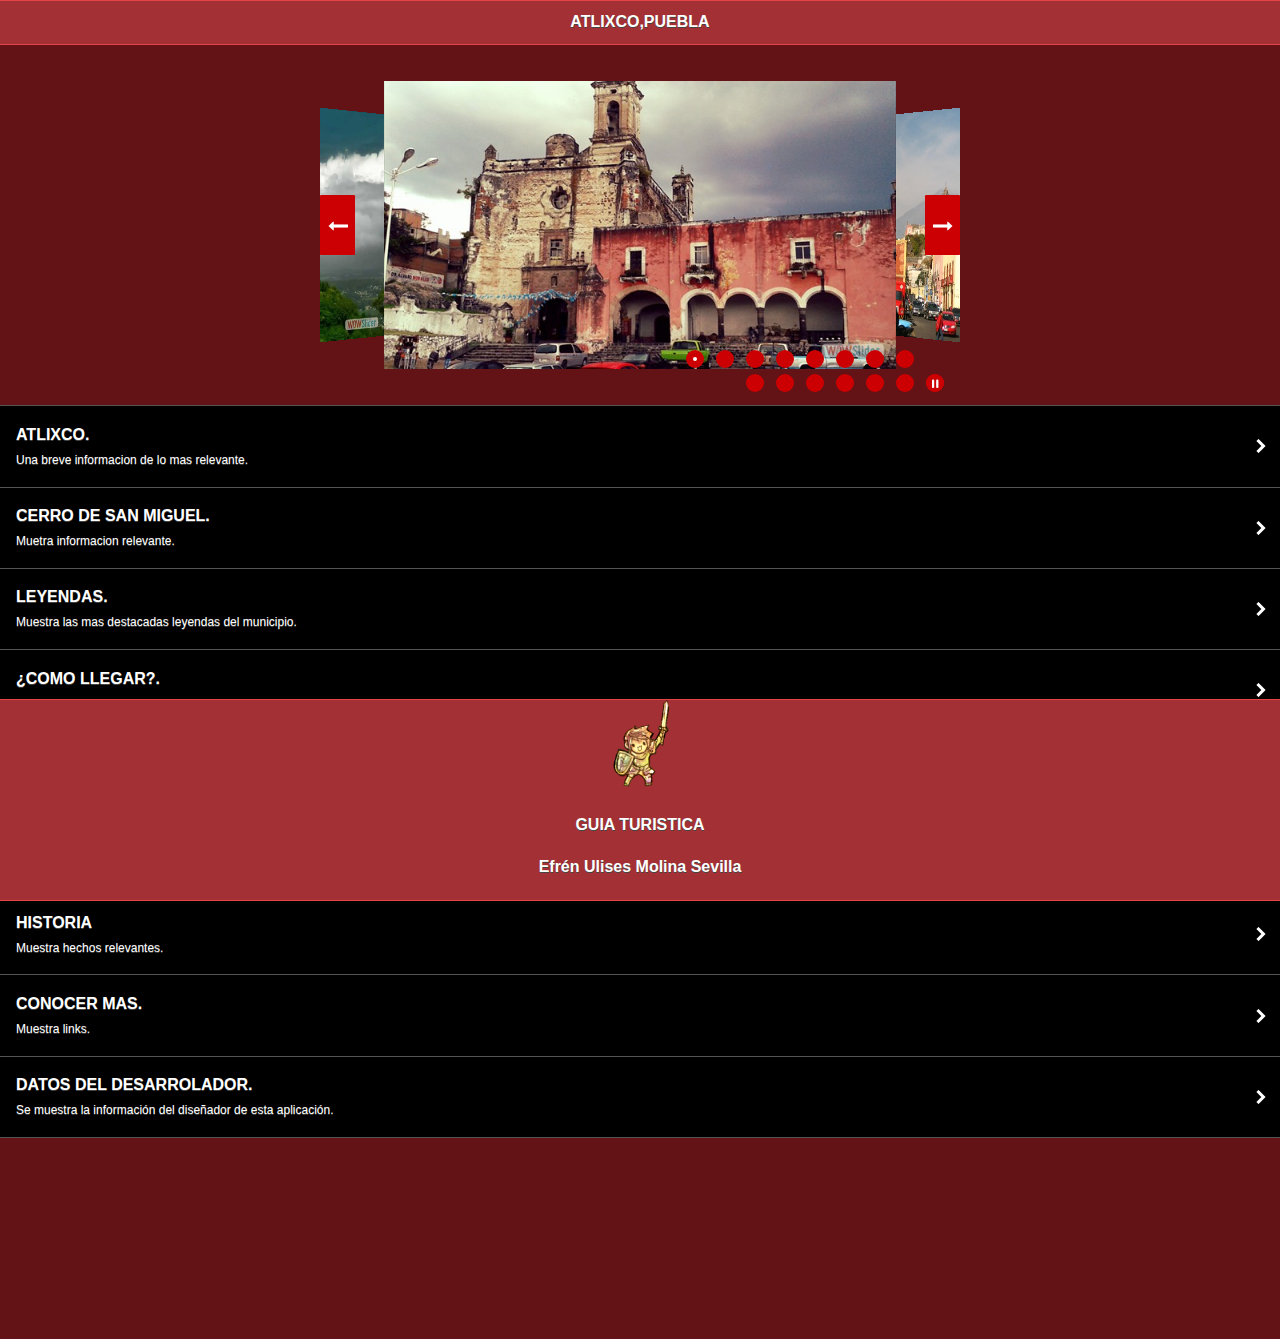
==== index.html @ a3cf20db "7" ====
<!doctype html>
<html>
<head>
<meta charset="utf-8">
<title>APLICACIÓN DIEZ</title>

<!--grupo CSS-->
<link rel="stylesheet" href="css/tema-app10.min.css"/>
<link rel="stylesheet" href="css/jquery.mobile.icons-1.4.5.min.css"/>
<link rel="stylesheet" href="css/jquery.mobile.structure-1.4.5.min.css"/>

<!--grupo JavaScript-->
<script src="js/jquery-1.11.2.min.js"></script>
<script src="js/jquery.mobile-1.4.5.min.js"></script>
<script src="js/acciones.js"></script>
<script src="phonegap.js"></script>

<!-- Start WOWSlider.com HEAD section -->
<link rel="stylesheet" type="text/css" href="engine1/style.css" />
<script type="text/javascript" src="engine1/jquery.js"></script>
<!-- End WOWSlider.com HEAD section -->

<!-- Start WOWSlider.com HEAD section -->
<link rel="stylesheet" type="text/css" href="engine1/style.css" />
<script type="text/javascript" src="engine1/jquery.js"></script>
<!-- End WOWSlider.com HEAD section -->

<script type="text/javascript">
function MM_swapImgRestore() { //v3.0
  var i,x,a=document.MM_sr; for(i=0;a&&i<a.length&&(x=a[i])&&x.oSrc;i++) x.src=x.oSrc;
}
function MM_preloadImages() { //v3.0
  var d=document; if(d.images){ if(!d.MM_p) d.MM_p=new Array();
    var i,j=d.MM_p.length,a=MM_preloadImages.arguments; for(i=0; i<a.length; i++)
    if (a[i].indexOf("#")!=0){ d.MM_p[j]=new Image; d.MM_p[j++].src=a[i];}}
}

function MM_findObj(n, d) { //v4.01
  var p,i,x;  if(!d) d=document; if((p=n.indexOf("?"))>0&&parent.frames.length) {
    d=parent.frames[n.substring(p+1)].document; n=n.substring(0,p);}
  if(!(x=d[n])&&d.all) x=d.all[n]; for (i=0;!x&&i<d.forms.length;i++) x=d.forms[i][n];
  for(i=0;!x&&d.layers&&i<d.layers.length;i++) x=MM_findObj(n,d.layers[i].document);
  if(!x && d.getElementById) x=d.getElementById(n); return x;
}

function MM_swapImage() { //v3.0
  var i,j=0,x,a=MM_swapImage.arguments; document.MM_sr=new Array; for(i=0;i<(a.length-2);i+=3)
   if ((x=MM_findObj(a[i]))!=null){document.MM_sr[j++]=x; if(!x.oSrc) x.oSrc=x.src; x.src=a[i+2];}
}
</script>
</head>

<body onLoad="MM_preloadImages('imagenes/descarga.jpg','imagenes/AP100505126621_0.jpg','imagenes/maxresdefault (1).jpg','imagenes/iglesia atlixco.jpg','imagenes/descarga (3).jpg','imagenes/descarga (5).jpg','imagenes/arton25142.jpg','imagenes/images.png')">

<div data-role="page" id="Principal" data-theme="a">
<div data-role="header" data-add-back-btn="true" data-back-btn-text="Regresar" data-back-btn-theme="a">
  <h1>ATLIXCO,PUEBLA</h1>
</div>
<!-- Start WOWSlider.com BODY section -->
<div id="wowslider-container1">
<div class="ws_images"><ul>
		<li><img src="data1/images/atlixco.jpg" alt="atlixco" title="atlixco" id="wows1_0"/></li>
		<li><img src="data1/images/atlixco_10.jpg" alt="atlixco_10" title="atlixco_10" id="wows1_1"/></li>
		<li><img src="data1/images/atlixco_portada3.jpg" alt="ATLIXCO_PORTADA3" title="ATLIXCO_PORTADA3" id="wows1_2"/></li>
		<li><img src="data1/images/descarga_1.jpg" alt="descarga (1)" title="descarga (1)" id="wows1_3"/></li>
		<li><img src="data1/images/descarga_2.jpg" alt="descarga (2)" title="descarga (2)" id="wows1_4"/></li>
		<li><img src="data1/images/descarga_3.jpg" alt="descarga (3)" title="descarga (3)" id="wows1_5"/></li>
		<li><img src="data1/images/descarga_4.jpg" alt="descarga (4)" title="descarga (4)" id="wows1_6"/></li>
		<li><img src="data1/images/descarga_5.jpg" alt="descarga (5)" title="descarga (5)" id="wows1_7"/></li>
		<li><img src="data1/images/descarga_6.jpg" alt="descarga (6)" title="descarga (6)" id="wows1_8"/></li>
		<li><img src="data1/images/descarga_7.jpg" alt="descarga (7)" title="descarga (7)" id="wows1_9"/></li>
		<li><img src="data1/images/descarga_8.jpg" alt="descarga (8)" title="descarga (8)" id="wows1_10"/></li>
		<li><img src="data1/images/descarga.jpg" alt="descarga" title="descarga" id="wows1_11"/></li>
		<li><a href="http://wowslider.com"><img src="data1/images/mapacentrodeatlixco.jpg" alt="wowslider" title="Mapa-Centro-de-Atlixco" id="wows1_12"/></a></li>
		<li><img src="data1/images/maxresdefault.jpg" alt="maxresdefault" title="maxresdefault" id="wows1_13"/></li>
	</ul></div>
	<div class="ws_bullets"><div>
		<a href="#" title="atlixco"><span><img src="data1/tooltips/atlixco.jpg" alt="atlixco"/>1</span></a>
		<a href="#" title="atlixco_10"><span><img src="data1/tooltips/atlixco_10.jpg" alt="atlixco_10"/>2</span></a>
		<a href="#" title="ATLIXCO_PORTADA3"><span><img src="data1/tooltips/atlixco_portada3.jpg" alt="ATLIXCO_PORTADA3"/>3</span></a>
		<a href="#" title="descarga (1)"><span><img src="data1/tooltips/descarga_1.jpg" alt="descarga (1)"/>4</span></a>
		<a href="#" title="descarga (2)"><span><img src="data1/tooltips/descarga_2.jpg" alt="descarga (2)"/>5</span></a>
		<a href="#" title="descarga (3)"><span><img src="data1/tooltips/descarga_3.jpg" alt="descarga (3)"/>6</span></a>
		<a href="#" title="descarga (4)"><span><img src="data1/tooltips/descarga_4.jpg" alt="descarga (4)"/>7</span></a>
		<a href="#" title="descarga (5)"><span><img src="data1/tooltips/descarga_5.jpg" alt="descarga (5)"/>8</span></a>
		<a href="#" title="descarga (6)"><span><img src="data1/tooltips/descarga_6.jpg" alt="descarga (6)"/>9</span></a>
		<a href="#" title="descarga (7)"><span><img src="data1/tooltips/descarga_7.jpg" alt="descarga (7)"/>10</span></a>
		<a href="#" title="descarga (8)"><span><img src="data1/tooltips/descarga_8.jpg" alt="descarga (8)"/>11</span></a>
		<a href="#" title="descarga"><span><img src="data1/tooltips/descarga.jpg" alt="descarga"/>12</span></a>
		<a href="#" title="Mapa-Centro-de-Atlixco"><span><img src="data1/tooltips/mapacentrodeatlixco.jpg" alt="Mapa-Centro-de-Atlixco"/>13</span></a>
		<a href="#" title="maxresdefault"><span><img src="data1/tooltips/maxresdefault.jpg" alt="maxresdefault"/>14</span></a>
	</div></div><div class="ws_script" style="position:absolute;left:-99%"><a href="http://wowslider.net">jquery carousel</a> by WOWSlider.com v8.7</div>
<div class="ws_shadow"></div>
</div>	
<script type="text/javascript" src="engine1/wowslider.js"></script>
<script type="text/javascript" src="engine1/script.js"></script>
<!-- End WOWSlider.com BODY section -->
<div>
     <ul data-role="listview" data-theme="a" class="ui-listview ui-group-theme-a">
     <li class="ui-first-child ui-last-child">
       <a href="#Pagina1" class="ui-btn ui-btn-icon-right ui-icon-carat-r">
         <h2>ATLIXCO.</h2>
           <p>Una breve informacion de lo mas relevante.</p>
       </a>
       </li>
       <li class="ui-first-child ui-last-child">
       <a href="#Pagina2" class="ui-btn ui-btn-icon-right ui-icon-carat-r">
        <h2>CERRO DE SAN MIGUEL.</h2>
        <p>Muetra informacion relevante.</p>
       </a>
       </li>
       <li class="ui-first-child ui-last-child">
       <a href="#Pagina3" class="ui-btn ui-btn-icon-right ui-icon-carat-r">
         <h2>LEYENDAS.</h2>
         <p>Muestra las mas destacadas leyendas del municipio.</p>
       </a>
       </li>
       <li class="ui-first-child ui-last-child">
       <a href="#Pagina4" class="ui-btn ui-btn-icon-right ui-icon-carat-r">
         <h2>¿COMO LLEGAR?.</h2>
           <p>Ubicaciones de zonas turisticas.</p>
       </a>
       </li>
        <li class="ui-first-child ui-last-child">
       <a href="#Pagina5" class="ui-btn ui-btn-icon-right ui-icon-carat-r">
         <h2>IGLESIAS.</h2>
           <p>Muestra las mas concurridas.</p>
       </a>
       </li>
       <li class="ui-first-child ui-last-child">
       <a href="#Pagina6" class="ui-btn ui-btn-icon-right ui-icon-carat-r">
         <h2>TRADICIONES.</h2>
           <p>Muestra fotos y informacion breve.</p>
       </a>
       </li>
       <li class="ui-first-child ui-last-child">
       <a href="#Pagina7" class="ui-btn ui-btn-icon-right ui-icon-carat-r">
         <h2>HISTORIA</h2>
           <p>Muestra hechos relevantes.</p>
       </a>
       </li>
       <li class="ui-first-child ui-last-child">
       <a href="#Pagina8" class="ui-btn ui-btn-icon-right ui-icon-carat-r">
         <h2>CONOCER MAS.</h2>
           <p>Muestra links.</p>
       </a>
       </li>
       <li class="ui-first-child ui-last-child">
       <a href="#Pagina9" class="ui-btn ui-btn-icon-right ui-icon-carat-r">
         <h2>DATOS DEL DESARROLADOR.</h2>
           <p>Se muestra la información del diseñador de esta aplicación.</p>
       </a>
       </li>
      </ul>
</div>
  <div data-role="footer" align="center" data-theme="a" data-position="fixed">
   <div>
    <img src="res/android/mdpi.png" width="89" height="88"/>
   </div>
   <div>
    <h4>GUIA TURISTICA</h4>
     <h4>Efrén Ulises Molina Sevilla</h4>
  </div>
</div>
</div>

<div data-role="page" id="Pagina1" data-add-back-btn="true" data-theme="a">
<div data-role="header" data-add-back-btn="true" data-back-btn-text="Regresar" data-back-btn-theme="a">
<h1>ATLIXCO</h1>
   </div>
   
    <div data-role="content" align="center">
    <div data-role="collapsible" data-content-theme="false">
   <h1>ESCUDO</h1>
     <div>
     </div>
      <div><a href="#" onMouseOut="MM_swapImgRestore()" onMouseOver="MM_swapImage('Image65','','imagenes/images.png',1)"><img src="imagenes/Escudo_atlixco.GIF" width="50%" id="Image65"></a></div>
    </div>
      <p><kbd>Heroica Atlixco(en nahuatl: atl, ixtlatl, co, ‘agua, valle, lugar’‘Lugar del valle de agua’) también conocido como «Atlixco de las flores», es un municipio que se localiza al suroeste de la Ciudad de Puebla. Recibió su título de «Heroica» debido a la Batalla del 4 de mayo de 1862 que precedería a la Batalla de Puebla del 5 de mayo de 1862.

Es conocido por su buen clima y la gran actividad florística, comercial y turística que le valieron haber sido llamada Atlixco de las Flores y Granero de la Nueva España, durante la época colonial.

El último domingo de septiembre, en la explanada del cerro de San Miguel, Atlixco se convierte en la sede de un festival en el que se reúnen los representantes de las once regiones culturales del estado de Puebla, festival que es llamado «Huey Atlixcáyotl» o Fiesta Grande de Atlixco y que es patrimonio cultural del estado de Puebla.

En 1884, el Congreso local decretó que la cabecera municipal de Atlixco se llamara «Atlixco de Múgica y Osorio»; en honor al Benemérito del Estado de Puebla, Juan Múgica y Osorio.</kbd> </p>
      <a href="#" onMouseOut="MM_swapImgRestore()" onMouseOver="MM_swapImage('Image64','','imagenes/arton25142.jpg',1)"><img src="imagenes/atlixco pueblo magico puebla2 kiosko.jpg" width="50%" id="Image64"></a>
<table width="200" border="1">
  <tr>
    <td>Coordenadas</td>
    <td>18°54′45″N 98°25′40″O</td>
  </tr>
  <tr>
    <td>Entidad</td>
    <td>Localidad</td>
  </tr>
  <tr>
    <td>País</td>
    <td>México</td>
  </tr>
  <tr>
    <td>Estado</td>
    <td>Puebla</td>
  </tr>
  <tr>
    <td>Municipio</td>
    <td>Atlixco</td>
  </tr>
  <tr>
    <td>Presidente municipal</td>
    <td>José Luis Galeazzi (2014-2018)</td>
  </tr>
  <tr>
    <td>Población (2010) Total;</td>
    <td>1035 msnm</td>
  </tr>
  <tr>
    <td>Gentilicio</td>
    <td>Atlixquense</td>
  </tr>
 
</table>

     

</div>
<div data-role="footer" data-theme="a" data-position="fixed">
 <h4>Apliacion DIEZ, EUMS</h4>
</div>
</div>

<div data-role="page" id="Pagina2" data-add-back-btn="true" data-theme="a">
 <div data-role="header" data-add-back-btn="true" data-back-btn-text="Regresar" data-back-btn-theme="a">
<h1>CERRO DE SAN MIGUEL</h1>
 </div>
 <div data-role="content" align="center">
 <div> 
  <p align="center"><kbd>
    
    <kbd>También conocido como Popocatica (cerro que humea) o Macuilxochitpec (cerro de las cinco flores), es el lugar en donde se realiza la fiesta máxima de Atlixco que se lleva a cabo el último domingo de septiembre y para la que se reúnen los representantes de las once regiones culturales de Puebla. Pero aunque tu visita no coincida con la fecha, el lugar te ofrece una maravillosa vista panorámica y siempre puedes visitar la Capilla de San Miguel. </kbd>
    <p>
      <center> 
        <kbd><a href="#" onMouseOut="MM_swapImgRestore()" onMouseOver="MM_swapImage('Image53','','imagenes/maxresdefault (1).jpg',1)"><img src="imagenes/DA1x4c7UAAAJOOj.jpg" width="50%" id="Image53"></a> </kbd>
      </center>      
  <p align="center">    <kbd>Es aquí entonces donde se desarrolló esta gran ciudad llamada Atlixco la cual es un ícono para cada uno de los habitantes de esta ciudad y un atractivo único para los visitantes que aprecian el mágico Cerro de San Miguel el cual está enclavado en pleno centro de la ciudad y en este un ex convento de con las características de un castillo medieval.
      
      Se dice que Desde antiguo las familias atlixquenses subían al cerro a divertirse, llevaban comida, volaban papalotes, sobre todo durante el mes de septiembre muchos jóvenes ascendían al cerro a partir de las cinco de la mañana para entrar a la ermita y escuchar misa, alumbrados de teas y cantar durante una semana las mañanitas tradicionales al ángel que además es el abogado del diablo en la Corte Celestial.
      
    El cerro ha sido testigo de toda la vida de Atlixco y sus habitantes. Es un cerro que encierra misterios, energías, guarda voces del tiempo, testigo de la transformación de la ciudad y su gente. Es un cerro que desde ahí cerca de 50 años se juntan las etnias de la región y del estado para bailarle a Quetzalcóatl y a Macuilxochitl en el Huey Atlixcáyotl, antiquísima fiesta de celebraciones mediante la música y el baile para dar de comer y agradar a los dioses antiguos y a los santos modernos que tienen como emblema de redención en Cristo. </kbd>  </div>
</div>
<div data-role="footer" data-theme="a" data-position="fixed">
  <h4>GUIA TURISTICA ,EUMS</h4>
</div>
</div>


<div data-role="page" id="Pagina3" data-add-back-btn="true" data-theme="a">
<div data-role="header" data-add-back-btn="true" data-back-btn-text="Regresar" data-back-btn-theme="a">
<h1>LEYENDAS</h1>
</div>

    <div data-role="content" align="center">
    <div data-role="collapsible" data-content-theme="false">
   <h1>CHARRO NEGRO</h1>
     <div>
     </div>
      <div><kbd>Cuenta la leyenda, un tal señor Demetrio, presidente de la Asociación de Charros de Metepec en la década de los cincuenta, manejaba fuertes cantidades de dinero y eso fue conocido hasta el día de su muerte, ocasionada por dos balazos en la frente. Días antes comentó con los familiares la intención de guardas las riquezas. Y nadie sabe en dónde quedó todo.

Sin embargo, desde aquellos años y hasta la fecha, muchos vecinos de Metepec aseguran haberlo visto vestido con un traje de charro negro, montando un caballo del mismo color y bajando a todo galope por las lomas del cerro de Axocopan. Incluso, aseguran observarlo por las noches en la clínica de Metepec en busca de almas moribundas y de dinero.</kbd></div>
   </div>
   <img src="imagenes/el_charro_negro_by_chemonox-d4z72tt.jpg" width="40%">
    
    
    <div data-role="content" align="center">
    <div data-role="collapsible" data-content-theme="false">
   <h1>¡Las brujas de Atlixco!</h1>
     <div>
     </div>
      <div> <kbd>Desde el barrio de San Juan de Dios, instalado en los pies del cerro de San Miguel y a cinco cuadras del zócalo de la ciudad, es posible observar a la bruja. “Ellas viven el cerro de San Miguel y varios ya fueron testigos por las noches de las bolas de fuego provenientes de ese lugar”.

La recomendación, sobre todo para no ser “chupados” los niños, es colocar debajo del colchón unas tijeras en forma de cruz, y junto a la cama un listón rojo y un vaso de agua. La bola de lumbre es visible y logra perderse en la noche y en complicidad con el cerro.</kbd></div></div>
      
      <img src="imagenes/brujas-atlixco-puebla-cerro-san-miguel.jpg" width="50%"> 
       <div data-role="content" align="center">
    <div data-role="collapsible" data-content-theme="false">
   <h1>EL DIABLO</h1>
     <div>
     </div>
      <div><kbd>Para nadie es un secreto. El diablo vive y está amarrado en el cerro de San Miguel donde el arcángel del mismo nombre permite dejarlo salir por algunos días y es cuando los accidentes y la muerte adquieren fuerza. Todos saben que en la cueva oculta en ese monte habita Lucifer y en cada Atlixcayotl está pendiente de los ritos y las burlas a su persona.

      </kbd></div></div>
    <img src="imagenes/6-mitos-superticiosos-sobre-el-diablo.jpg" width="50%">
     <div data-role="content" align="center">
    <div data-role="collapsible" data-content-theme="false">
   <h1>EL NAHUAL</h1>
     <div>
     </div>
      <div><kbd>En algunas colonias del nororiente de Atlixco, muy cerca del cerro de San Miguel, vive el nahual, un hombre con dos personalidades –hombre transformado en perro–, quien avanza suspendido en el aire y así conduce y arenga el ganado para matarlo por las noches.

La historia dice que son hombres procedentes de los pueblos cercanos a los cerros, y mediante un “pacto maligno” logran transformarse y robar el ganado. Cuentan que para acabar con dicho hechizo es necesario hacer una cruz con dos cuchillos, machetes o espadas de acero y colocarlas en dirección del nahual, quien termina revolcándose y dejando salir berridos horrendos.</kbd></div></div>
<img src="imagenes/el_nahual_by_necronocimon.jpg" width="50%">
    </div>
</div></div>
</div>
<div data-role="footer" data-theme="a" data-position="fixed">
<h4>GUIA TURISTICA, EUMS</h4>
</div>
</div>

<div data-role="page" id="Pagina4" data-add-back-btn="true" data-theme="a">
<div data-role="header" data-add-back-btn="true" data-back-btn-text="Regresar" data-back-btn-theme="a">
<h1>COMO LLEGAR</h1>
</div>
 <div data-role="content" align="center">

<img src="imagenes/Mapa-Centro-de-Atlixco.jpg" width="90%" align="middle">
<div data-role="controlgroup" data-type="horizontal">
    <a href="https://www.google.com.mx/maps/place/Atlixco,+Pue./@18.8845401,-98.3863562,19857m/data=!3m1!1e3!4m13!1m7!3m6!1s0x85cfb3eee015f935:0x5c4b12a3f9f700e7!2sAtlixco,+Pue.!3b1!8m2!3d18.9131227!4d-98.4293891!3m4!1s0x85cfb3eee015f935:0x5c4b12a3f9f700e7!8m2!3d18.9131227!4d-98.4293891?hl=es-419" class="ui-btn ui-corner-all ui-icon-delete ui-btn-icon-top">ATLIXCO</a>

    <a href="https://www.google.com.mx/maps/place/Viveros+De+Atlixco/@18.920757,-98.4227412,1766a,35y,260.86h,44.71t/data=!3m1!1e3!4m13!1m7!3m6!1s0x85cfb3eee015f935:0x5c4b12a3f9f700e7!2sAtlixco,+Pue.!3b1!8m2!3d18.9131227!4d-98.4293891!3m4!1s0x0:0xc8a195173e510d0b!8m2!3d18.9195926!4d-98.4412792?hl=es-419" class="ui-btn ui-corner-all ui-icon-delete ui-btn-icon-top">VIVERO DE ATLIXCO</a>
    

    <a href="https://www.google.com.mx/maps/place/Z%C3%B3calo+de+Atlixco/@18.9228691,-98.404352,3662a,35y,260.86h,44.45t/data=!3m1!1e3!4m13!1m7!3m6!1s0x85cfb3eee015f935:0x5c4b12a3f9f700e7!2sAtlixco,+Pue.!3b1!8m2!3d18.9131227!4d-98.4293891!3m4!1s0x0:0xd4f45502e83cf283!8m2!3d18.9096461!4d-98.434571?hl=es-419" class="ui-btn ui-corner-all ui-icon-delete ui-btn-icon-top">ZOCALO DE ATLIXCO</a>
    <a href="https://www.google.com.mx/maps/place/Atlixco,+Pue./@18.90669,-98.4352319,490m/data=!3m1!1e3!4m5!3m4!1s0x85cfb3eee015f935:0x5c4b12a3f9f700e7!8m2!3d18.9131227!4d-98.4293891?hl=es-419" class="ui-btn ui-corner-all ui-icon-delete ui-btn-icon-top">MERCADO BENITO JUAREZ</a>
</center></div>
</div>
<div data-role="footer" data-theme="a" data-position="fixed">
  <h4>GUIA TURISTICA,EUMS</h4>
</div>
</div>

<div data-role="page" id="Pagina5" data-add-back-btn="true" data-theme="a">
<div data-role="header" data-add-back-btn="true" data-back-btn-text="Regresar" data-back-btn-theme="a">
<h1>IGLESIAS</h1>
</div>
<!-- Start WOWSlider.com BODY section -->
<div id="wowslider-container1">
<div class="ws_images"><ul>
		<li><img src="data1/images/atlixco.jpg" alt="atlixco" title="atlixco" id="wows1_0"/></li>
		<li><img src="data1/images/da1x4c7uaaajooj.jpg" alt="DA1x4c7UAAAJOOj" title="DA1x4c7UAAAJOOj" id="wows1_1"/></li>
		<li><img src="data1/images/descarga_5.jpg" alt="descarga (5)" title="descarga (5)" id="wows1_2"/></li>
		<li><img src="data1/images/descarga_7.jpg" alt="descarga (7)" title="descarga (7)" id="wows1_3"/></li>
		<li><img src="data1/images/igle1.jpg" alt="igle1" title="igle1" id="wows1_4"/></li>
		<li><img src="data1/images/igle2.jpg" alt="igle2" title="igle2" id="wows1_5"/></li>
		<li><img src="data1/images/igle3.jpg" alt="igle3" title="igle3" id="wows1_6"/></li>
		<li><img src="data1/images/iglesia_atlixco.jpg" alt="iglesia atlixco" title="iglesia atlixco" id="wows1_7"/></li>
		<li><a href="http://wowslider.net"><img src="data1/images/images_1.jpg" alt="wowslider.net" title="images (1)" id="wows1_8"/></a></li>
		<li><img src="data1/images/maxresdefault.jpg" alt="maxresdefault" title="maxresdefault" id="wows1_9"/></li>
	</ul></div>
	<div class="ws_bullets"><div>
		<a href="#" title="atlixco"><span><img src="data1/tooltips/atlixco.jpg" alt="atlixco"/>1</span></a>
		<a href="#" title="DA1x4c7UAAAJOOj"><span><img src="data1/tooltips/da1x4c7uaaajooj.jpg" alt="DA1x4c7UAAAJOOj"/>2</span></a>
		<a href="#" title="descarga (5)"><span><img src="data1/tooltips/descarga_5.jpg" alt="descarga (5)"/>3</span></a>
		<a href="#" title="descarga (7)"><span><img src="data1/tooltips/descarga_7.jpg" alt="descarga (7)"/>4</span></a>
		<a href="#" title="igle1"><span><img src="data1/tooltips/igle1.jpg" alt="igle1"/>5</span></a>
		<a href="#" title="igle2"><span><img src="data1/tooltips/igle2.jpg" alt="igle2"/>6</span></a>
		<a href="#" title="igle3"><span><img src="data1/tooltips/igle3.jpg" alt="igle3"/>7</span></a>
		<a href="#" title="iglesia atlixco"><span><img src="data1/tooltips/iglesia_atlixco.jpg" alt="iglesia atlixco"/>8</span></a>
		<a href="#" title="images (1)"><span><img src="data1/tooltips/images_1.jpg" alt="images (1)"/>9</span></a>
		<a href="#" title="maxresdefault"><span><img src="data1/tooltips/maxresdefault.jpg" alt="maxresdefault"/>10</span></a>
	</div></div><div class="ws_script" style="position:absolute;left:-99%"><a href="http://wowslider.com">wowslider.com</a> by WOWSlider.com v8.7</div>
<div class="ws_shadow"></div>
</div>	
<div align="center">
  <script type="text/javascript" src="engine1/wowslider.js"></script>
  <script type="text/javascript" src="engine1/script.js"></script>
  
  <!-- End WOWSlider.com BODY section -->
  <kbd>El ex-convento franciscano de Santa María de Jesús se ubica en el cerro de San Miguel, lugar ceremonial donde se celebra el Huey Atlixcayotl. Data del siglo XVI. Construido en dos periodos, el primero abarca de 1538 a 1550, el segundo de 1560 a 1620. Perteneció a los franciscanos, dedicado a evangelizar a los indígenas de la región. El conjunto arquitectónico lo forman un gran atrio, el templo y el convento. Tiene una puerta atrial con dos arcos y en la fachada los nichos del vía crucis. A mediados del siglo XIX fueron colocados en el templo parte de los bienes muebles de la iglesia del Carmen destacando entre ellos el retablo mayor que es considerado como uno de los más bellos que se ejecutaron en la Nueva España durante el siglo XVII.
    Es la primera fundación franciscana en el lugar que en el momento de la conquista española se llamó Acapetlahucán, que quiere decir; “lugar donde se hacían esteras de caña seca”, ubicada en las faldas del ahora cerro de San Miguel.
    Es durante el gobierno de la primera audiencia que fray Toribio de Benavente, “Motolinia”, funda entre los años de 1551 y 1562 el templo en una congregación de indios que había ayuntado fray Alonso de Buendía y lo dedica a la Visitación de Nuestra Señora.</kbd>
</div>
<div data-role="footer" data-theme="a" data-position="fixed">
  <h4>GUIA TURISTICA,EUMS</h4>
</div>
</div>

<div data-role="page" id="Pagina6" data-add-back-btn="true" data-theme="a">
<div data-role="header" data-add-back-btn="true" data-back-btn-text="Regresar" data-back-btn-theme="a">
<h1>TRADICIONES</h1>
</div>
<div data-role="content" align="center">
    <div data-role="collapsible" data-content-theme="false">
   <h1>FIESTA DE REYES</h1>
     <div>
     <img src="imagenes/TRADICIONES-5-300x203 (1).jpg" width="50%">
     </div>
 </div>
 <kbd>Es un majestuoso desfile de 5 km de largo en el que más de 15 carros alegóricos, comparsas y bandas locales recorren las calles principales de la Ciudad. Los reyes magos visitan Atlixco el 5 de Enero gracias a que los niños hacen un Festival de la Ilusión en el que les piden que no se olviden de los más necesitados. Con asistencia de más de 60 mil espectadores la Fiesta de Reyes es desde hace mas de 18 años, un evento que involucra a gran parte de la comunidad del Municipio. ¡¡¡Cada año nuevos carros alegóricos!!! VEN Y DISFRÚTALO.</kbd> 
  <div data-role="collapsible" data-content-theme="false">
   <h1>SEMANA SANTA</h1>
     <div>
     <img src="imagenes/fiesta-de-reyes-203x300.jpg" width="50%">
     </div>
     </div>
     <kbd>En esta temporada en la comunidad de Nexatengo desde hace más de 17 años se adornan las calles con flores, hojas de pino y alfombras de aserrín, por donde pasa la imagen del Sr. Jesús de Nazareth en donde más de 8 mil personas provenientes de varias comunidades caminan 8 km en silencio, derivado de ello el Nombre de la Procesión del Silencio.

<div data-role="collapsible" data-content-theme="false">
   <h1>ATLIXCAYOTONTLI</h1>
     <div>
     <img src="imagenes/TRADICIONES-4-300x203.jpg" width="50%">
     </div>
     </div>
     “La Gran Fiesta de Atlixco”. Con una tradición de más de 48 años de música, danza y artesanías de las 11 regiones etnográficas del Estado de Puebla. Fue declarado Patrimonio Cultural del estado de Puebla el 29 de Julio de 1996. Hoy es la gran fiesta de los poblanos. Se celebra el último domingo de Septiembre en el Cerro de San Miguel.
       <div data-role="collapsible" data-content-theme="false">
   <h1>VILLA ILUMINADA</h1>
     <div>
     <img src="imagenes/villa-iluminada-300x203.jpg" width="50%">
     </div>
     </div>
     Más de 45 días Atlixco se ilumina con espectaculares figuras que adornarán calles y avenidas en un recorrido que te dejara maravillado, además podrás disfrutar de eventos culturales y artísticos que harán de tu estancia algo mágico, ¡¡¡VEN y SÉ TESTIGO!!!
     
De igual forma en las principales calles de la ciudad de Atlixco se realiza una de las procesiones de Viernes Santo más impactantes de la región, donde varios hombres conocidos como los Engrillados, recorren las calles encadenados con más de 50 kilos a cuestas, portando coronas de espinas, así como púas o puntas que se colocan en distintas partes del cuerpo, principalmente en hombros y pies, en cumplimiento de alguna promesa o agradecimiento a Dios por un favor recibido. En ambas procesiones se puede apreciar majestuosos tapetes de aserrín, elaborados por los propios lugareños. </kbd></div>
<div data-role="footer" data-theme="a" data-position="fixed">
  <h4>GUIA TURISTICA ,EUMS</h4>
</div>
</div>

<div data-role="page" id="Pagina7" data-add-back-btn="true" data-theme="a">
<div data-role="header" data-add-back-btn="true" data-back-btn-text="Regresar" data-back-btn-theme="a">
<h1>HISTORIA</h1>
</div>

<div align="center">
  <p><kbd>Hacia el año 1100 A.C. el valle de Atlixco se hallaba ocupado por pobladores de origen Teochichimeca, Chichimeca y Xicalancas que bajo el dominio de la gran Tenochtitlan, se asentaron primeramente al poniente del cerro de San Miguel, hoy Solares Grandes.
    
    Estos primeros pueblos fundaron así Quaquechollan (Águila que huye) y que tiempo después llamaron Acapetlahuacan, “Lugar de división del señorío”. Su posición geográfica hizo que fuera escenario de luchas entre los diversos grupos indígenas que estaban asentados en los alrededores.
    
    La nueva población que fundaron fue también llamada Quauhquechollan, pero para confundirla con su antiguo asentamiento la denominaron Huehue Quauhquechollan, es decir la “antigua” o la “vieja” Quauhquechollan A la llegada de los españoles, el poblado indígena que existía era Acapetlahuacan.
    
    Al crecer la comunidad española, se realizaron las gestiones necesarias ante la Corona para que se les autorizara la fundación de la Villa de Carrión. Don Pedro del Castillo Maldonado y Cristóbal Ruiz Cabrera fundaron la Villa de Carrión, hoy Atlixco, pasando a ser los primeros Alcaldes Ordinarios.
    
    La fertilidad del Valle hizo que la Villa de Carrión pronto fuera una importante zona agrícola, convirtiéndose ya para principios de siglo XVII en el primer granero de la Nueva España lo que llamó la atención de órdenes religiosas como la de los franciscanos, agustinos, carmelitas, mercedarios, juaninos y la de las monjas clarisas, que llegaron hasta el valle para edificar sus conventos.</kbd></p>
  <p>
    <a href="#" onMouseOut="MM_swapImgRestore()" onMouseOver="MM_swapImage('Image61','','imagenes/iglesia atlixco.jpg',1)"><img src="imagenes/descarga.jpg" width="50%" id="Image61"></a></p>
</div>
<center>
<div data-role="controlgroup" data-type="horizontal">
    <a href="https://www.youtube.com/watch?v=so12dMShcpA" class="ui-btn ui-corner-all ui-icon-delete ui-btn-icon-top">VIDEO</a></div>
<div data-role="controlgroup" data-type="horizontal">
    <a href="http://atlixco.gob.mx/historia-de-atlixco" class="ui-btn ui-corner-all ui-icon-delete ui-btn-icon-top">CONOCER MAS</a></div>
</center>
<div data-role="footer" data-theme="a" data-position="fixed">
  <h4>GUIA TURISTICA, EUMS</h4>
</div>
</div>

<div data-role="page" id="Pagina8" data-add-back-btn="true" data-theme="a">
<div data-role="header" data-add-back-btn="true" data-back-btn-text="Regresar" data-back-btn-theme="a">
<h1>CONOCER MAS</h1>
</div>
<div data-role="content" align="center">
<center>
<a href="#" onMouseOut="MM_swapImgRestore()" onMouseOver="MM_swapImage('Image62','','imagenes/descarga (3).jpg',1)"><img src="imagenes/maxresdefault (1).jpg" width="50%" id="Image62"></a>
<div data-role="controlgroup" data-type="horizontal">
  <a href="http://puebla.travel/es/atlixco" class="ui-btn ui-corner-all ui-icon-delete ui-btn-icon-top">ATLIXCO</a></div>

<div data-role="controlgroup" data-type="horizontal">
    <a href="http://www.unotv.com/noticias/portal/turismo/detalle/checa-el-tapete-monumental-en-atlixco-por-semana-santa-207096/" class="ui-btn ui-corner-all ui-icon-delete ui-btn-icon-top">TAPETES MONUMENTALES</a></div>

<a href="#" onMouseOut="MM_swapImgRestore()" onMouseOver="MM_swapImage('Image63','','imagenes/descarga (5).jpg',1)"><img src="imagenes/ATLIXCO_PORTADA3.jpg" width="50%" id="Image63"></a></center>
</div>
<div data-role="footer" data-theme="a" data-position="fixed">
  <h4>GUIA TURISTICA, EUMS</h4>
</div>
</div>


<div data-role="page" id="Pagina9" data-add-back-btn="true" data-theme="a">
<div data-role="header" data-add-back-btn="true" data-back-btn-text="Regresar" data-back-btn-theme="a">
<h1>DATOS DEL DISEÑADOR</h1>
</div>
<div align="center">
  <h2><kbd>NOMBRE: Efrén Ulises Molina Sevilla    </kbd></h2>
  <h2><kbd>GRUPO: "H"
    SEMESTRE: 4    </kbd></h2>
  <h2><kbd>PROFESOR: JOSÉ ANTONIO GOMEZ HERNANDEZ</kbd></h2>
  <h2><kbd> SUBMODULO: DESARROLO DE APLICACIONES MOVILES </kbd><img src="imagenes/luli.jpg" width="80%"></h2>
</div>
<div data-role="footer" data-theme="a" data-position="fixed">
  <h4>GUIA TURISTICA, EUMS</h4>
</div>
</div>

</body>
</html>
---- css/tema-app10.min.css ----
/*!
* jQuery Mobile 1.4.5
* Git HEAD hash: 68e55e78b292634d3991c795f06f5e37a512decc <> Date: Fri Oct 31 2014 17:33:30 UTC
* http://jquerymobile.com
*
* Copyright 2010, 2014 jQuery Foundation, Inc. and othercontributors
* Released under the MIT license.
* http://jquery.org/license
*
*/


/* Globals */
/* Font
-----------------------------------------------------------------------------------------------------------*/
html {
	font-size: 100%;
}
body,
input,
select,
textarea,
button,
.ui-btn {
	font-size: 1em;
	line-height: 1.3;
	 font-family: sans-serif /*{global-font-family}*/;
}
legend,
.ui-input-text input,
.ui-input-search input {
	color: inherit;
	text-shadow: inherit;
}
/* Form labels (overrides font-weight bold in bars, and mini font-size) */
.ui-mobile label,
div.ui-controlgroup-label {
	font-weight: normal;
	font-size: 16px;
}
/* Separators
-----------------------------------------------------------------------------------------------------------*/
/* Field contain separator (< 28em) */
.ui-field-contain {
	border-bottom-color: #828282;
	border-bottom-color: rgba(0,0,0,.15);
	border-bottom-width: 1px;
	border-bottom-style: solid;
}
/* Table opt-in classes: strokes between each row, and alternating row stripes */
/* Classes table-stroke and table-stripe are deprecated in 1.4. */
.table-stroke thead th,
.table-stripe thead th,
.table-stripe tbody tr:last-child {
	border-bottom: 1px solid #d6d6d6; /* non-RGBA fallback */
	border-bottom: 1px solid rgba(0,0,0,.1);
}
.table-stroke tbody th,
.table-stroke tbody td {
	border-bottom: 1px solid #e6e6e6; /* non-RGBA fallback  */
	border-bottom: 1px solid rgba(0,0,0,.05);
}
.table-stripe.table-stroke tbody tr:last-child th,
.table-stripe.table-stroke tbody tr:last-child td {
	border-bottom: 0;
}
.table-stripe tbody tr:nth-child(odd) td,
.table-stripe tbody tr:nth-child(odd) th {
	background-color: #eeeeee; /* non-RGBA fallback  */
	background-color: rgba(0,0,0,.04);
}
/* Buttons
-----------------------------------------------------------------------------------------------------------*/
.ui-btn,
label.ui-btn {
	font-weight: bold;
	border-width: 1px;
	border-style: solid;
}
.ui-btn {
	text-decoration: none !important;
}
.ui-btn-active {
	cursor: pointer;
}
/* Corner rounding
-----------------------------------------------------------------------------------------------------------*/
/* Class ui-btn-corner-all deprecated in 1.4 */
.ui-corner-all {
	-webkit-border-radius: .6em /*{global-radii-blocks}*/;
	border-radius: .6em /*{global-radii-blocks}*/;
}
/* Buttons */
.ui-btn-corner-all,
.ui-btn.ui-corner-all,
/* Slider track */
.ui-slider-track.ui-corner-all,
/* Flipswitch */
.ui-flipswitch.ui-corner-all,
/* Count bubble */
.ui-li-count {
	-webkit-border-radius: .3125em /*{global-radii-buttons}*/;
	border-radius: .3125em /*{global-radii-buttons}*/;
}
/* Icon-only buttons */
.ui-btn-icon-notext.ui-btn-corner-all,
.ui-btn-icon-notext.ui-corner-all {
	-webkit-border-radius: 1em;
	border-radius: 1em;
}
/* Radius clip workaround for cleaning up corner trapping */
.ui-btn-corner-all,
.ui-corner-all {
	-webkit-background-clip: padding;
	background-clip: padding-box;
}
/* Popup arrow */
.ui-popup.ui-corner-all > .ui-popup-arrow-guide {
	left: .6em /*{global-radii-blocks}*/;
	right: .6em /*{global-radii-blocks}*/;
	top: .6em /*{global-radii-blocks}*/;
	bottom: .6em /*{global-radii-blocks}*/;
}
/* Shadow
-----------------------------------------------------------------------------------------------------------*/
.ui-shadow {
	-webkit-box-shadow: 0 1px 3px /*{global-box-shadow-size}*/ rgba(0,0,0,.2) /*{global-box-shadow-color}*/;
	-moz-box-shadow: 0 1px 3px /*{global-box-shadow-size}*/ rgba(0,0,0,.2) /*{global-box-shadow-color}*/;
	box-shadow: 0 1px 3px /*{global-box-shadow-size}*/ rgba(0,0,0,.2) /*{global-box-shadow-color}*/;
}
.ui-shadow-inset {
	-webkit-box-shadow: inset 0 1px 3px /*{global-box-shadow-size}*/ rgba(0,0,0,.2) /*{global-box-shadow-color}*/;
	-moz-box-shadow: inset 0 1px 3px /*{global-box-shadow-size}*/ rgba(0,0,0,.2) /*{global-box-shadow-color}*/;
	box-shadow: inset 0 1px 3px /*{global-box-shadow-size}*/ rgba(0,0,0,.2) /*{global-box-shadow-color}*/;
}
.ui-overlay-shadow {
	-webkit-box-shadow: 0 0 12px 		rgba(0,0,0,.6);
	-moz-box-shadow: 0 0 12px 			rgba(0,0,0,.6);
	box-shadow: 0 0 12px 				rgba(0,0,0,.6);
}
/* Icons
-----------------------------------------------------------------------------------------------------------*/
.ui-btn-icon-left:after,
.ui-btn-icon-right:after,
.ui-btn-icon-top:after,
.ui-btn-icon-bottom:after,
.ui-btn-icon-notext:after {
	background-color: #666666 /*{global-icon-color}*/;
	background-color: rgba(0,0,0,.15) /*{global-icon-disc}*/;
	background-position: center center;
	background-repeat: no-repeat;
	-webkit-border-radius: 1em;
	border-radius: 1em;
}
/* Alt icons */
.ui-alt-icon.ui-btn:after,
.ui-alt-icon .ui-btn:after,
html .ui-alt-icon.ui-checkbox-off:after,
html .ui-alt-icon.ui-radio-off:after,
html .ui-alt-icon .ui-checkbox-off:after,
html .ui-alt-icon .ui-radio-off:after {
	background-color: #666666 /*{global-icon-color}*/;
	background-color: rgba(0,0,0,.15) /*{global-icon-disc}*/;
}
/* No disc */
.ui-nodisc-icon.ui-btn:after,
.ui-nodisc-icon .ui-btn:after {
	background-color: transparent;
}
/* Icon shadow */
.ui-shadow-icon.ui-btn:after,
.ui-shadow-icon .ui-btn:after {
	-webkit-box-shadow: 0 1px 0 rgba(255,255,255,.3) /*{global-icon-shadow}*/;
	-moz-box-shadow: 0 1px 0 rgba(255,255,255,.3) /*{global-icon-shadow}*/;
	box-shadow: 0 1px 0 rgba(255,255,255,.3) /*{global-icon-shadow}*/;
}
/* Checkbox and radio */
.ui-btn.ui-checkbox-off:after,
.ui-btn.ui-checkbox-on:after,
.ui-btn.ui-radio-off:after,
.ui-btn.ui-radio-on:after {
	display: block;
	width: 18px;
	height: 18px;
	margin: -9px 2px 0 2px;
}
.ui-checkbox-off:after,
.ui-btn.ui-radio-off:after {
	filter: Alpha(Opacity=30);
	opacity: .3;
}
.ui-btn.ui-checkbox-off:after,
.ui-btn.ui-checkbox-on:after {
	-webkit-border-radius: .1875em;
	border-radius: .1875em;
}
.ui-btn.ui-checkbox-off:after {
	background-color: #666;
	background-color: rgba(0,0,0,.3);
}
.ui-radio .ui-btn.ui-radio-on:after {
	background-image: none;
	background-color: #fff;
	width: 8px;
	height: 8px;
	border-width: 5px;
	border-style: solid; 
}
.ui-alt-icon.ui-btn.ui-radio-on:after,
.ui-alt-icon .ui-btn.ui-radio-on:after {
	background-color: #000;
}
/* Loader */
.ui-icon-loading {
	background: url("images/ajax-loader.gif");
	background-size: 2.875em 2.875em;
}.ui-bar-a,.ui-page-theme-a .ui-bar-inherit,html .ui-bar-a .ui-bar-inherit,html .ui-body-a .ui-bar-inherit,html body .ui-group-theme-a .ui-bar-inherit{background-color:#a33034 ;border-color:#e44348 ;color:#ffffff ;text-shadow:0  1px  0  #444444 ;font-weight:bold;}.ui-bar-a{border-width:1px;border-style:solid;}.ui-overlay-a,.ui-page-theme-a,.ui-page-theme-a .ui-panel-wrapper{background-color:#631215 ;border-color:#631215 ;color:#ffffff ;text-shadow:0  1px  0  #444444 ;}.ui-body-a,.ui-page-theme-a .ui-body-inherit,html .ui-bar-a .ui-body-inherit,html .ui-body-a .ui-body-inherit,html body .ui-group-theme-a .ui-body-inherit,html .ui-panel-page-container-a{background-color:#d20000 ;border-color:#FF5454 ;color:#ffffff ;text-shadow:0  1px  0  #444444 ;}.ui-body-a{border-width:1px;border-style:solid;}.ui-page-theme-a a,html .ui-bar-a a,html .ui-body-a a,html body .ui-group-theme-a a{color:#8e00fb ;font-weight:bold;}.ui-page-theme-a a:visited,html .ui-bar-a a:visited,html .ui-body-a a:visited,html body .ui-group-theme-a a:visited{   color:#5c00a3 ;}.ui-page-theme-a a:hover,html .ui-bar-a a:hover,html .ui-body-a a:hover,html body .ui-group-theme-a a:hover{color:#a345FF ;}.ui-page-theme-a a:active,html .ui-bar-a a:active,html .ui-body-a a:active,html body .ui-group-theme-a a:active{color:#8e00fb ;}.ui-page-theme-a .ui-btn,html .ui-bar-a .ui-btn,html .ui-body-a .ui-btn,html body .ui-group-theme-a .ui-btn,html head + body .ui-btn.ui-btn-a,.ui-page-theme-a .ui-btn:visited,html .ui-bar-a .ui-btn:visited,html .ui-body-a .ui-btn:visited,html body .ui-group-theme-a .ui-btn:visited,html head + body .ui-btn.ui-btn-a:visited{background-color:#000000 ;border-color:#545454 ;color:#ffffff ;text-shadow:0  1px  0  #444444 ;}.ui-page-theme-a .ui-btn:hover,html .ui-bar-a .ui-btn:hover,html .ui-body-a .ui-btn:hover,html body .ui-group-theme-a .ui-btn:hover,html head + body .ui-btn.ui-btn-a:hover{background-color:#454545 ;border-color:#606060 ;color:#ffffff ;text-shadow:0  1px  0  #444444 ;}.ui-page-theme-a .ui-btn:active,html .ui-bar-a .ui-btn:active,html .ui-body-a .ui-btn:active,html body .ui-group-theme-a .ui-btn:active,html head + body .ui-btn.ui-btn-a:active{background-color:#454545 ;border-color:#606060 ;color:#ffffff ;text-shadow:0  1px  0  #444444 ;}.ui-page-theme-a .ui-btn.ui-btn-active,html .ui-bar-a .ui-btn.ui-btn-active,html .ui-body-a .ui-btn.ui-btn-active,html body .ui-group-theme-a .ui-btn.ui-btn-active,html head + body .ui-btn.ui-btn-a.ui-btn-active,.ui-page-theme-a .ui-checkbox-on:after,html .ui-bar-a .ui-checkbox-on:after,html .ui-body-a .ui-checkbox-on:after,html body .ui-group-theme-a .ui-checkbox-on:after,.ui-btn.ui-checkbox-on.ui-btn-a:after,.ui-page-theme-a .ui-flipswitch-active,html .ui-bar-a .ui-flipswitch-active,html .ui-body-a .ui-flipswitch-active,html body .ui-group-theme-a .ui-flipswitch-active,html body .ui-flipswitch.ui-bar-a.ui-flipswitch-active,.ui-page-theme-a .ui-slider-track .ui-btn-active,html .ui-bar-a .ui-slider-track .ui-btn-active,html .ui-body-a .ui-slider-track .ui-btn-active,html body .ui-group-theme-a .ui-slider-track .ui-btn-active,html body div.ui-slider-track.ui-body-a .ui-btn-active{background-color:#767676 ;border-color:#404040 ;color:#ffffff ;text-shadow:0  1px  0  #444444 ;}.ui-page-theme-a .ui-radio-on:after,html .ui-bar-a .ui-radio-on:after,html .ui-body-a .ui-radio-on:after,html body .ui-group-theme-a .ui-radio-on:after,.ui-btn.ui-radio-on.ui-btn-a:after{border-color:#767676 ;}.ui-page-theme-a .ui-btn:focus,html .ui-bar-a .ui-btn:focus,html .ui-body-a .ui-btn:focus,html body .ui-group-theme-a .ui-btn:focus,html head + body .ui-btn.ui-btn-a:focus,.ui-page-theme-a .ui-focus,html .ui-bar-a .ui-focus,html .ui-body-a .ui-focus,html body .ui-group-theme-a .ui-focus,html head + body .ui-btn-a.ui-focus,html head + body .ui-body-a.ui-focus{-webkit-box-shadow:0 0 12px #767676 ;-moz-box-shadow:0 0 12px #767676 ;box-shadow:0 0 12px #767676 ;}.ui-bar-b,.ui-page-theme-b .ui-bar-inherit,html .ui-bar-b .ui-bar-inherit,html .ui-body-b .ui-bar-inherit,html body .ui-group-theme-b .ui-bar-inherit{background-color:#0006b1 ;border-color:#5408f7 ;color:#ffffff ;text-shadow:0  1px  0  #444444 ;font-weight:bold;}.ui-bar-b{border-width:1px;border-style:solid;}.ui-overlay-b,.ui-page-theme-b,.ui-page-theme-b .ui-panel-wrapper{background-color:#00d371 ;border-color:#00d371 ;color:#ffffff ;text-shadow:0  1px  0  #444444 ;}.ui-body-b,.ui-page-theme-b .ui-body-inherit,html .ui-bar-b .ui-body-inherit,html .ui-body-b .ui-body-inherit,html body .ui-group-theme-b .ui-body-inherit,html .ui-panel-page-container-b{background-color:#00a499 ;border-color:#005a54 ;color:#ffffff ;text-shadow:0  1px  0  #444444 ;}.ui-body-b{border-width:1px;border-style:solid;}.ui-page-theme-b a,html .ui-bar-b a,html .ui-body-b a,html body .ui-group-theme-b a{color:#8e00fb ;font-weight:bold;}.ui-page-theme-b a:visited,html .ui-bar-b a:visited,html .ui-body-b a:visited,html body .ui-group-theme-b a:visited{   color:#5c00a3 ;}.ui-page-theme-b a:hover,html .ui-bar-b a:hover,html .ui-body-b a:hover,html body .ui-group-theme-b a:hover{color:#a345FF ;}.ui-page-theme-b a:active,html .ui-bar-b a:active,html .ui-body-b a:active,html body .ui-group-theme-b a:active{color:#8e00fb ;}.ui-page-theme-b .ui-btn,html .ui-bar-b .ui-btn,html .ui-body-b .ui-btn,html body .ui-group-theme-b .ui-btn,html head + body .ui-btn.ui-btn-b,.ui-page-theme-b .ui-btn:visited,html .ui-bar-b .ui-btn:visited,html .ui-body-b .ui-btn:visited,html body .ui-group-theme-b .ui-btn:visited,html head + body .ui-btn.ui-btn-b:visited{background-color:#ab00a5 ;border-color:#5e005a ;color:#ffffff ;text-shadow:0  1px  0  #444444 ;}.ui-page-theme-b .ui-btn:hover,html .ui-bar-b .ui-btn:hover,html .ui-body-b .ui-btn:hover,html body .ui-group-theme-b .ui-btn:hover,html head + body .ui-btn.ui-btn-b:hover{background-color:#c445bd ;border-color:#6b2567 ;color:#ffffff ;text-shadow:0  1px  0  #444444 ;}.ui-page-theme-b .ui-btn:active,html .ui-bar-b .ui-btn:active,html .ui-body-b .ui-btn:active,html body .ui-group-theme-b .ui-btn:active,html head + body .ui-btn.ui-btn-b:active{background-color:#c445bd ;border-color:#6b2567 ;color:#000000 ;text-shadow:0  1px  0  #eeeeee ;}.ui-page-theme-b .ui-btn.ui-btn-active,html .ui-bar-b .ui-btn.ui-btn-active,html .ui-body-b .ui-btn.ui-btn-active,html body .ui-group-theme-b .ui-btn.ui-btn-active,html head + body .ui-btn.ui-btn-b.ui-btn-active,.ui-page-theme-b .ui-checkbox-on:after,html .ui-bar-b .ui-checkbox-on:after,html .ui-body-b .ui-checkbox-on:after,html body .ui-group-theme-b .ui-checkbox-on:after,.ui-btn.ui-checkbox-on.ui-btn-b:after,.ui-page-theme-b .ui-flipswitch-active,html .ui-bar-b .ui-flipswitch-active,html .ui-body-b .ui-flipswitch-active,html body .ui-group-theme-b .ui-flipswitch-active,html body .ui-flipswitch.ui-bar-b.ui-flipswitch-active,.ui-page-theme-b .ui-slider-track .ui-btn-active,html .ui-bar-b .ui-slider-track .ui-btn-active,html .ui-body-b .ui-slider-track .ui-btn-active,html body .ui-group-theme-b .ui-slider-track .ui-btn-active,html body div.ui-slider-track.ui-body-b .ui-btn-active{background-color:#3388cc ;border-color:#3388cc ;color:#ffffff ;text-shadow:0  1px  0  #005599 ;}.ui-page-theme-b .ui-radio-on:after,html .ui-bar-b .ui-radio-on:after,html .ui-body-b .ui-radio-on:after,html body .ui-group-theme-b .ui-radio-on:after,.ui-btn.ui-radio-on.ui-btn-b:after{border-color:#3388cc ;}.ui-page-theme-b .ui-btn:focus,html .ui-bar-b .ui-btn:focus,html .ui-body-b .ui-btn:focus,html body .ui-group-theme-b .ui-btn:focus,html head + body .ui-btn.ui-btn-b:focus,.ui-page-theme-b .ui-focus,html .ui-bar-b .ui-focus,html .ui-body-b .ui-focus,html body .ui-group-theme-b .ui-focus,html head + body .ui-btn-b.ui-focus,html head + body .ui-body-b.ui-focus{-webkit-box-shadow:0 0 12px #3388cc ;-moz-box-shadow:0 0 12px #3388cc ;box-shadow:0 0 12px #3388cc ;}.ui-bar-c,.ui-page-theme-c .ui-bar-inherit,html .ui-bar-c .ui-bar-inherit,html .ui-body-c .ui-bar-inherit,html body .ui-group-theme-c .ui-bar-inherit{background-color:#e9e9e9 ;border-color:#dddddd ;color:#333333 ;text-shadow:0  1px  0  #eeeeee ;font-weight:bold;}.ui-bar-c{border-width:1px;border-style:solid;}.ui-overlay-c,.ui-page-theme-c,.ui-page-theme-c .ui-panel-wrapper{background-color:#f9f9f9 ;border-color:#bbbbbb ;color:#333333 ;text-shadow:0  1px  0  #f3f3f3 ;}.ui-body-c,.ui-page-theme-c .ui-body-inherit,html .ui-bar-c .ui-body-inherit,html .ui-body-c .ui-body-inherit,html body .ui-group-theme-c .ui-body-inherit,html .ui-panel-page-container-c{background-color:#ffffff ;border-color:#dddddd ;color:#333333 ;text-shadow:0  1px  0  #f3f3f3 ;}.ui-body-c{border-width:1px;border-style:solid;}.ui-page-theme-c a,html .ui-bar-c a,html .ui-body-c a,html body .ui-group-theme-c a{color:#3388cc ;font-weight:bold;}.ui-page-theme-c a:visited,html .ui-bar-c a:visited,html .ui-body-c a:visited,html body .ui-group-theme-c a:visited{   color:#3388cc ;}.ui-page-theme-c a:hover,html .ui-bar-c a:hover,html .ui-body-c a:hover,html body .ui-group-theme-c a:hover{color:#005599 ;}.ui-page-theme-c a:active,html .ui-bar-c a:active,html .ui-body-c a:active,html body .ui-group-theme-c a:active{color:#005599 ;}.ui-page-theme-c .ui-btn,html .ui-bar-c .ui-btn,html .ui-body-c .ui-btn,html body .ui-group-theme-c .ui-btn,html head + body .ui-btn.ui-btn-c,.ui-page-theme-c .ui-btn:visited,html .ui-bar-c .ui-btn:visited,html .ui-body-c .ui-btn:visited,html body .ui-group-theme-c .ui-btn:visited,html head + body .ui-btn.ui-btn-c:visited{background-color:#f6f6f6 ;border-color:#dddddd ;color:#333333 ;text-shadow:0  1px  0  #f3f3f3 ;}.ui-page-theme-c .ui-btn:hover,html .ui-bar-c .ui-btn:hover,html .ui-body-c .ui-btn:hover,html body .ui-group-theme-c .ui-btn:hover,html head + body .ui-btn.ui-btn-c:hover{background-color:#ededed ;border-color:#dddddd ;color:#333333 ;text-shadow:0  1px  0  #f3f3f3 ;}.ui-page-theme-c .ui-btn:active,html .ui-bar-c .ui-btn:active,html .ui-body-c .ui-btn:active,html body .ui-group-theme-c .ui-btn:active,html head + body .ui-btn.ui-btn-c:active{background-color:#e8e8e8 ;border-color:#dddddd ;color:#333333 ;text-shadow:0  1px  0  #f3f3f3 ;}.ui-page-theme-c .ui-btn.ui-btn-active,html .ui-bar-c .ui-btn.ui-btn-active,html .ui-body-c .ui-btn.ui-btn-active,html body .ui-group-theme-c .ui-btn.ui-btn-active,html head + body .ui-btn.ui-btn-c.ui-btn-active,.ui-page-theme-c .ui-checkbox-on:after,html .ui-bar-c .ui-checkbox-on:after,html .ui-body-c .ui-checkbox-on:after,html body .ui-group-theme-c .ui-checkbox-on:after,.ui-btn.ui-checkbox-on.ui-btn-c:after,.ui-page-theme-c .ui-flipswitch-active,html .ui-bar-c .ui-flipswitch-active,html .ui-body-c .ui-flipswitch-active,html body .ui-group-theme-c .ui-flipswitch-active,html body .ui-flipswitch.ui-bar-c.ui-flipswitch-active,.ui-page-theme-c .ui-slider-track .ui-btn-active,html .ui-bar-c .ui-slider-track .ui-btn-active,html .ui-body-c .ui-slider-track .ui-btn-active,html body .ui-group-theme-c .ui-slider-track .ui-btn-active,html body div.ui-slider-track.ui-body-c .ui-btn-active{background-color:#3388cc ;border-color:#3388cc ;color:#ffffff ;text-shadow:0  1px  0  #005599 ;}.ui-page-theme-c .ui-radio-on:after,html .ui-bar-c .ui-radio-on:after,html .ui-body-c .ui-radio-on:after,html body .ui-group-theme-c .ui-radio-on:after,.ui-btn.ui-radio-on.ui-btn-c:after{border-color:#3388cc ;}.ui-page-theme-c .ui-btn:focus,html .ui-bar-c .ui-btn:focus,html .ui-body-c .ui-btn:focus,html body .ui-group-theme-c .ui-btn:focus,html head + body .ui-btn.ui-btn-c:focus,.ui-page-theme-c .ui-focus,html .ui-bar-c .ui-focus,html .ui-body-c .ui-focus,html body .ui-group-theme-c .ui-focus,html head + body .ui-btn-c.ui-focus,html head + body .ui-body-c.ui-focus{-webkit-box-shadow:0 0 12px #3388cc ;-moz-box-shadow:0 0 12px #3388cc ;box-shadow:0 0 12px #3388cc ;}.ui-disabled,.ui-state-disabled,button[disabled],.ui-select .ui-btn.ui-state-disabled{filter:Alpha(Opacity=30);opacity:.3;cursor:default !important;pointer-events:none;}.ui-btn:focus,.ui-btn.ui-focus{outline:0;}.ui-noboxshadow .ui-shadow,.ui-noboxshadow .ui-shadow-inset,.ui-noboxshadow .ui-overlay-shadow,.ui-noboxshadow .ui-shadow-icon.ui-btn:after,.ui-noboxshadow .ui-shadow-icon .ui-btn:after,.ui-noboxshadow .ui-focus,.ui-noboxshadow .ui-btn:focus,.ui-noboxshadow  input:focus,.ui-noboxshadow .ui-panel{-webkit-box-shadow:none !important;-moz-box-shadow:none !important;box-shadow:none !important;}.ui-noboxshadow .ui-btn:focus,.ui-noboxshadow .ui-focus{outline-width:1px;outline-style:auto;}
---- engine1/style.css ----
/*
 *	generated by WOW Slider 8.7
 *	template Boundary
 */
@import url(https://fonts.googleapis.com/css?family=Lora&subset=latin,latin-ext,cyrillic);
@font-face {
  font-family: 'ws-ctrl-boundary';
  src: url('ws-ctrl-boundary.eot');
  src: url('ws-ctrl-boundary.eot#iefix') format('embedded-opentype'),
       url('ws-ctrl-boundary.svg#ws-ctrl-boundary') format('svg');
  font-weight: normal;
  font-style: normal;
}
@font-face {
  font-family: 'ws-ctrl-boundary';
  src: url('[data-uri]') format('woff'),
       url('[data-uri]') format('truetype');
}
#wowslider-container1 { 
	display: table;
	zoom: 1; 
	position: relative;
	width: 100%;
	max-width: 640px;
	max-height:360px;
	margin:0px auto 0px;
	z-index:90;
	text-align:left; /* reset align=center */
	font-size: 10px;
	text-shadow: none; /* fix some user styles */

	/* reset box-sizing (to boostrap friendly) */
	-webkit-box-sizing: content-box;
	-moz-box-sizing: content-box;
	box-sizing: content-box; 
}
* html #wowslider-container1{ width:640px }
#wowslider-container1 .ws_images ul{
	position:relative;
	width: 10000%; 
	height:100%;
	left:0;
	list-style:none;
	margin:0;
	padding:0;
	border-spacing:0;
	overflow: visible;
	/*table-layout:fixed;*/
}
#wowslider-container1 .ws_images ul li{
	position: relative;
	width:1%;
	height:100%;
	line-height:0; /*opera*/
	overflow: hidden;
	float:left;
	/*font-size:0;*/
	padding:0 0 0 0 !important;
	margin:0 0 0 0 !important;
}

#wowslider-container1 .ws_images{
	position: relative;
	left:0;
	top:0;
	height:100%;
	max-height:360px;
	max-width: 640px;
	vertical-align: top;
	border:none;
	overflow: hidden;
}
#wowslider-container1 .ws_images ul a{
	width:100%;
	height:100%;
	max-height:360px;
	display:block;
	color:transparent;
}
#wowslider-container1 img{
	max-width: none !important;
}
#wowslider-container1 .ws_images .ws_list img,
#wowslider-container1 .ws_images > div > img{
	width:100%;
	border:none 0;
	max-width: none;
	padding:0;
	margin:0;
}
#wowslider-container1 .ws_images > div > img {
	max-height:360px;
}

#wowslider-container1 .ws_images iframe {
	position: absolute;
	z-index: -1;
}

#wowslider-container1 .ws-title > div {
	display: inline-block !important;
}

#wowslider-container1 a{ 
	text-decoration: none; 
	outline: none; 
	border: none; 
}

#wowslider-container1  .ws_bullets { 
	float: left;
	position:absolute;
	z-index:70;
}
#wowslider-container1  .ws_bullets div{
	position:relative;
	float:left;
	font-size: 0px;
}
/* compatibility with Joomla styles */
#wowslider-container1  .ws_bullets a {
	line-height: 0;
}

#wowslider-container1  .ws_script{
	display:none;
}
#wowslider-container1 sound, 
#wowslider-container1 object{
	position:absolute;
}

/* prevent some of users reset styles */
#wowslider-container1 .ws_effect {
	position: static;
	width: 100%;
	height: 100%;
}

#wowslider-container1 .ws_photoItem {
	border: 2em solid #fff;
	margin-left: -2em;
	margin-top: -2em;
}
#wowslider-container1 .ws_cube_side {
	background: #A6A5A9;
}


#wowslider-container1.ws_gestures {
	cursor: -webkit-grab;
	cursor: -moz-grab;
	cursor: url("[data-uri]"), move;
}
#wowslider-container1.ws_gestures.ws_grabbing {
	cursor: -webkit-grabbing;
	cursor: -moz-grabbing;
	cursor: url("[data-uri]"), move;
}

/* hide controls when video start play */
#wowslider-container1.ws_video_playing .ws_bullets,
#wowslider-container1.ws_video_playing .ws_fullscreen,
#wowslider-container1.ws_video_playing .ws_next,
#wowslider-container1.ws_video_playing .ws_prev {
	display: none;
}


/* youtube/vimeo buttons */
#wowslider-container1 .ws_video_btn {
	position: absolute;
	display: none;
	cursor: pointer;
	top: 0;
	left: 0;
	width: 100%;
	height: 100%;
	z-index: 55;
}
#wowslider-container1 .ws_video_btn.ws_youtube,
#wowslider-container1 .ws_video_btn.ws_vimeo {
	display: block;
}
#wowslider-container1 .ws_video_btn div {
	position: absolute;
	background-image: url(./playvideo.png);
	background-size: 200%;
	top: 50%;
	left: 50%;
	width: 7em;
	height: 5em;
	margin-left: -3.5em;
	margin-top: -2.5em;
}
#wowslider-container1 .ws_video_btn.ws_youtube div {
	background-position: 0 0;
}
#wowslider-container1 .ws_video_btn.ws_youtube:hover div {
	background-position: 100% 0;
}
#wowslider-container1 .ws_video_btn.ws_vimeo div {
	background-position: 0 100%;
}
#wowslider-container1 .ws_video_btn.ws_vimeo:hover div {
	background-position: 100% 100%;
}

#wowslider-container1 .ws_playpause.ws_hide {
	display: none !important;
}
#wowslider-container1 .ws_controls {
	position: absolute;
	top: 0; left: 0; right: 0; bottom: 0;
	overflow: hidden;
}

/* FS btn */
#wowslider-container1 .ws_fullscreen {
	right: auto;
	left: 1em;
	top: 1em;
	background: #cc0003;
	font-size: 0.6rem;
	padding: 5px;
	border-radius: 50%;
}

/* bullets */
#wowslider-container1 .ws_bullets { 
	padding: 0px;
	max-width: 40%;
	text-align: right;
}
#wowslider-container1 .ws_bullets a { 
	position:relative;
	display: inline-block;
	width: 0;
	margin: 3px 6px;
	padding: 9px;
} 
#wowslider-container1 .ws_bullets a > span {
	position:absolute;
	display: block;
	top:0;
	right: 0;
	height:100%;
	width:100%;
	border-radius: 50%;
	background: #cc0003;
}

#wowslider-container1 .ws_bullets a.ws_overbull > span:after,
#wowslider-container1 .ws_bullets a.ws_selbull > span:after {
	content: '';
	position: absolute;
	top: 7px;
	left: 7px;
	background: #fff;
	width: 4px;
	height: 4px;
	border-radius: 50%;
}



/* Play / Pause */
#wowslider-container1 .ws_playpause {
	position:absolute;
	right: 1em;
	bottom: 1em;
	padding: 9px;
	margin: 3px 6px;
	border-radius: 50%;
	background: #cc0003;
	
	color: #ffffff;
	z-index: 100;
}

#wowslider-container1 .ws_playpause > span:before {
	font: 1.2em "ws-ctrl-boundary";
	position: absolute;
	left: 0;
	top: 50%;
	right: 0;
	margin-top: 1px;
	display: block;
	text-align: center;
	-webkit-transform: translateY(-50%);
	transform: translateY(-50%);
}
/* IE10+ hacks */
_:-ms-input-placeholder, :root #wowslider-container1 a.ws_playpause > span:before {line-height: 3.2em;}

#wowslider-container1 .ws_play > span:before {
	content:"\e802";
}
#wowslider-container1 .ws_pause > span:before {
	content:"\e803";
}



/* arrows */
#wowslider-container1 a.ws_next,
#wowslider-container1 a.ws_prev {
	position:absolute;
	width: 3.5em;
  	padding: 3em 0;
	top:50%;
	
	margin-top: -3em;
	color: #ffffff;
	z-index: 100;

	-webkit-transition: background 200ms ease-in-out, -webkit-transform 200ms ease-in-out, box-shadow 200ms ease-in-out;
	transition: background 200ms ease-in-out, transform 200ms ease-in-out, -webkit-transform 200ms ease-in-out, box-shadow 200ms ease-in-out;
}
#wowslider-container1 a.ws_next {
	right: 0;
}
#wowslider-container1 a.ws_prev {
	left: 0;
}


#wowslider-container1 a.ws_next > span,
#wowslider-container1 a.ws_prev > span {
	display: block;
	position: absolute;
	top: 0; left: 0; right: 0; bottom: 0;
	background: #cc0003;
	border-radius: 0.15em;
	color: #fff;
	text-align: center;
	z-index: 2;
}

#wowslider-container1 a.ws_next > span:before,
#wowslider-container1 a.ws_prev > span:before {
	position: absolute;
	display: block;
	font: 2em "ws-ctrl-boundary";
	top: 50%;
	left: 0;
	right: 0;
	margin-top: 1px;
	-webkit-transform: translateY(-50%);
	transform: translateY(-50%);
}
/* IE10+ hacks */
_:-ms-input-placeholder, :root #wowslider-container1 a.ws_next > span:before {line-height: 3.2em;}
_:-ms-input-placeholder, :root #wowslider-container1 a.ws_prev > span:before {line-height: 3.2em;}

#wowslider-container1 a.ws_next > span:before {
	content:'\e801';
}
#wowslider-container1 a.ws_prev > span:before {
	content:'\e800';
}

#wowslider-container1 a.ws_prev,
#wowslider-container1 a.ws_next {
  -webkit-transition: 300ms padding 300ms ease, 300ms margin-top 300ms ease;
  transition: 300ms padding 300ms ease, 300ms margin-top 300ms ease;
}
#wowslider-container1 a.ws_prev:hover,
#wowslider-container1 a.ws_next:hover {
  padding: 3.4em 0;
  margin-top: -3.4em;
  -webkit-transition: 300ms padding ease, 300ms margin-top ease;
  transition: 300ms padding ease, 300ms margin-top ease;
}



#wowslider-container1 a.ws_prev img,
#wowslider-container1 a.ws_next img {
  position: absolute;
  top: 0;
  width: 8.5em;
  border: 1em solid #cc0003;
  -webkit-transition: 300ms right ease, 300ms left ease;
  transition: 300ms right ease, 300ms left ease;
}

#wowslider-container1 a.ws_prev img {
  left: -10.5em;
}
#wowslider-container1 a.ws_next img {
  right: -10.5em;
}

#wowslider-container1 a.ws_prev:hover img {
  left: 3.5em;
  -webkit-transition: 300ms left 300ms ease;
  transition: 300ms left 300ms ease;
}
#wowslider-container1 a.ws_next:hover img {
  right: 3.5em;
  -webkit-transition: 300ms right 300ms ease;
  transition: 300ms right 300ms ease;
}/* bottom center */
#wowslider-container1  .ws_bullets {
	bottom:1em;
	right: 1em;
	margin-right: 30px;
}#wowslider-container1 .ws-title{
	font: 0em 'Lora', serif;
	max-width: 50%;
	position: absolute;
	left: 0;
	margin-right:10em;
	z-index: 50;
	bottom: 0;
	top: auto;
	opacity: 1;
}
#wowslider-container1 .ws-title div,#wowslider-container1 .ws-title span{
	display:inline-block;
	padding: 0.6em 0.8em;
	background-color: #cc0003;
	color: #fff;
}
#wowslider-container1 .ws-title div{
	display:block;
	margin-top:0.5em;
	font-size: 1.3em;
	color: #fff;
}
#wowslider-container1 .ws-title span{
	font-size: 2em;
}#wowslider-container1 .ws_images > ul{
	animation: wsBasic 40s infinite;
	-moz-animation: wsBasic 40s infinite;
	-webkit-animation: wsBasic 40s infinite;
}
@keyframes wsBasic{0%{left:-0%} 5%{left:-0%} 10%{left:-100%} 15%{left:-100%} 20%{left:-200%} 25%{left:-200%} 30%{left:-300%} 35%{left:-300%} 40%{left:-400%} 45%{left:-400%} 50%{left:-500%} 55%{left:-500%} 60%{left:-600%} 65%{left:-600%} 70%{left:-700%} 75%{left:-700%} 80%{left:-800%} 85%{left:-800%} 90%{left:-900%} 95%{left:-900%} }
@-moz-keyframes wsBasic{0%{left:-0%} 5%{left:-0%} 10%{left:-100%} 15%{left:-100%} 20%{left:-200%} 25%{left:-200%} 30%{left:-300%} 35%{left:-300%} 40%{left:-400%} 45%{left:-400%} 50%{left:-500%} 55%{left:-500%} 60%{left:-600%} 65%{left:-600%} 70%{left:-700%} 75%{left:-700%} 80%{left:-800%} 85%{left:-800%} 90%{left:-900%} 95%{left:-900%} }
@-webkit-keyframes wsBasic{0%{left:-0%} 5%{left:-0%} 10%{left:-100%} 15%{left:-100%} 20%{left:-200%} 25%{left:-200%} 30%{left:-300%} 35%{left:-300%} 40%{left:-400%} 45%{left:-400%} 50%{left:-500%} 55%{left:-500%} 60%{left:-600%} 65%{left:-600%} 70%{left:-700%} 75%{left:-700%} 80%{left:-800%} 85%{left:-800%} 90%{left:-900%} 95%{left:-900%} }

#wowslider-container1 .ws_bullets  a img{
	position:absolute;
	display:block;
	text-indent:0;
	bottom:15px;
	left:-43px;
	visibility:hidden;
	max-width:none;
}
#wowslider-container1 .ws_bullets a:hover img{
	visibility:visible;
}

#wowslider-container1 .ws_bulframe div div{
	height:48px;
	overflow:visible;
	position:relative;
}
#wowslider-container1 .ws_bulframe div {
	left:0;
	overflow:hidden;
	position:relative;
	width:85px;
}
#wowslider-container1  .ws_bullets .ws_bulframe{
	position:absolute;
	display:none;
	bottom:25px;
	margin-left:8px;
	cursor:pointer;

	/* fixed bulframe hidding in Chrome */
	-webkit-transform: translateZ(0);
	-ms-transform: translateZ(0);
	-o-transform: translateZ(0);
	transform: translateZ(0);
}#wowslider-container1 .ws_bulframe div div{
	height: auto;
}

@media all and (max-width:760px) {
	#wowslider-container1 .ws_fullscreen {
		display: block;
	}
}
@media all and (max-width:400px){
	#wowslider-container1 .ws_controls,
	#wowslider-container1 .ws_bullets,
	#wowslider-container1 .ws_thumbs{
		display: none
	}
}
---- engine1/style.css ----
/*
 *	generated by WOW Slider 8.7
 *	template Boundary
 */
@import url(https://fonts.googleapis.com/css?family=Lora&subset=latin,latin-ext,cyrillic);
@font-face {
  font-family: 'ws-ctrl-boundary';
  src: url('ws-ctrl-boundary.eot');
  src: url('ws-ctrl-boundary.eot#iefix') format('embedded-opentype'),
       url('ws-ctrl-boundary.svg#ws-ctrl-boundary') format('svg');
  font-weight: normal;
  font-style: normal;
}
@font-face {
  font-family: 'ws-ctrl-boundary';
  src: url('[data-uri]') format('woff'),
       url('[data-uri]') format('truetype');
}
#wowslider-container1 { 
	display: table;
	zoom: 1; 
	position: relative;
	width: 100%;
	max-width: 640px;
	max-height:360px;
	margin:0px auto 0px;
	z-index:90;
	text-align:left; /* reset align=center */
	font-size: 10px;
	text-shadow: none; /* fix some user styles */

	/* reset box-sizing (to boostrap friendly) */
	-webkit-box-sizing: content-box;
	-moz-box-sizing: content-box;
	box-sizing: content-box; 
}
* html #wowslider-container1{ width:640px }
#wowslider-container1 .ws_images ul{
	position:relative;
	width: 10000%; 
	height:100%;
	left:0;
	list-style:none;
	margin:0;
	padding:0;
	border-spacing:0;
	overflow: visible;
	/*table-layout:fixed;*/
}
#wowslider-container1 .ws_images ul li{
	position: relative;
	width:1%;
	height:100%;
	line-height:0; /*opera*/
	overflow: hidden;
	float:left;
	/*font-size:0;*/
	padding:0 0 0 0 !important;
	margin:0 0 0 0 !important;
}

#wowslider-container1 .ws_images{
	position: relative;
	left:0;
	top:0;
	height:100%;
	max-height:360px;
	max-width: 640px;
	vertical-align: top;
	border:none;
	overflow: hidden;
}
#wowslider-container1 .ws_images ul a{
	width:100%;
	height:100%;
	max-height:360px;
	display:block;
	color:transparent;
}
#wowslider-container1 img{
	max-width: none !important;
}
#wowslider-container1 .ws_images .ws_list img,
#wowslider-container1 .ws_images > div > img{
	width:100%;
	border:none 0;
	max-width: none;
	padding:0;
	margin:0;
}
#wowslider-container1 .ws_images > div > img {
	max-height:360px;
}

#wowslider-container1 .ws_images iframe {
	position: absolute;
	z-index: -1;
}

#wowslider-container1 .ws-title > div {
	display: inline-block !important;
}

#wowslider-container1 a{ 
	text-decoration: none; 
	outline: none; 
	border: none; 
}

#wowslider-container1  .ws_bullets { 
	float: left;
	position:absolute;
	z-index:70;
}
#wowslider-container1  .ws_bullets div{
	position:relative;
	float:left;
	font-size: 0px;
}
/* compatibility with Joomla styles */
#wowslider-container1  .ws_bullets a {
	line-height: 0;
}

#wowslider-container1  .ws_script{
	display:none;
}
#wowslider-container1 sound, 
#wowslider-container1 object{
	position:absolute;
}

/* prevent some of users reset styles */
#wowslider-container1 .ws_effect {
	position: static;
	width: 100%;
	height: 100%;
}

#wowslider-container1 .ws_photoItem {
	border: 2em solid #fff;
	margin-left: -2em;
	margin-top: -2em;
}
#wowslider-container1 .ws_cube_side {
	background: #A6A5A9;
}


#wowslider-container1.ws_gestures {
	cursor: -webkit-grab;
	cursor: -moz-grab;
	cursor: url("[data-uri]"), move;
}
#wowslider-container1.ws_gestures.ws_grabbing {
	cursor: -webkit-grabbing;
	cursor: -moz-grabbing;
	cursor: url("[data-uri]"), move;
}

/* hide controls when video start play */
#wowslider-container1.ws_video_playing .ws_bullets,
#wowslider-container1.ws_video_playing .ws_fullscreen,
#wowslider-container1.ws_video_playing .ws_next,
#wowslider-container1.ws_video_playing .ws_prev {
	display: none;
}


/* youtube/vimeo buttons */
#wowslider-container1 .ws_video_btn {
	position: absolute;
	display: none;
	cursor: pointer;
	top: 0;
	left: 0;
	width: 100%;
	height: 100%;
	z-index: 55;
}
#wowslider-container1 .ws_video_btn.ws_youtube,
#wowslider-container1 .ws_video_btn.ws_vimeo {
	display: block;
}
#wowslider-container1 .ws_video_btn div {
	position: absolute;
	background-image: url(./playvideo.png);
	background-size: 200%;
	top: 50%;
	left: 50%;
	width: 7em;
	height: 5em;
	margin-left: -3.5em;
	margin-top: -2.5em;
}
#wowslider-container1 .ws_video_btn.ws_youtube div {
	background-position: 0 0;
}
#wowslider-container1 .ws_video_btn.ws_youtube:hover div {
	background-position: 100% 0;
}
#wowslider-container1 .ws_video_btn.ws_vimeo div {
	background-position: 0 100%;
}
#wowslider-container1 .ws_video_btn.ws_vimeo:hover div {
	background-position: 100% 100%;
}

#wowslider-container1 .ws_playpause.ws_hide {
	display: none !important;
}
#wowslider-container1 .ws_controls {
	position: absolute;
	top: 0; left: 0; right: 0; bottom: 0;
	overflow: hidden;
}

/* FS btn */
#wowslider-container1 .ws_fullscreen {
	right: auto;
	left: 1em;
	top: 1em;
	background: #cc0003;
	font-size: 0.6rem;
	padding: 5px;
	border-radius: 50%;
}

/* bullets */
#wowslider-container1 .ws_bullets { 
	padding: 0px;
	max-width: 40%;
	text-align: right;
}
#wowslider-container1 .ws_bullets a { 
	position:relative;
	display: inline-block;
	width: 0;
	margin: 3px 6px;
	padding: 9px;
} 
#wowslider-container1 .ws_bullets a > span {
	position:absolute;
	display: block;
	top:0;
	right: 0;
	height:100%;
	width:100%;
	border-radius: 50%;
	background: #cc0003;
}

#wowslider-container1 .ws_bullets a.ws_overbull > span:after,
#wowslider-container1 .ws_bullets a.ws_selbull > span:after {
	content: '';
	position: absolute;
	top: 7px;
	left: 7px;
	background: #fff;
	width: 4px;
	height: 4px;
	border-radius: 50%;
}



/* Play / Pause */
#wowslider-container1 .ws_playpause {
	position:absolute;
	right: 1em;
	bottom: 1em;
	padding: 9px;
	margin: 3px 6px;
	border-radius: 50%;
	background: #cc0003;
	
	color: #ffffff;
	z-index: 100;
}

#wowslider-container1 .ws_playpause > span:before {
	font: 1.2em "ws-ctrl-boundary";
	position: absolute;
	left: 0;
	top: 50%;
	right: 0;
	margin-top: 1px;
	display: block;
	text-align: center;
	-webkit-transform: translateY(-50%);
	transform: translateY(-50%);
}
/* IE10+ hacks */
_:-ms-input-placeholder, :root #wowslider-container1 a.ws_playpause > span:before {line-height: 3.2em;}

#wowslider-container1 .ws_play > span:before {
	content:"\e802";
}
#wowslider-container1 .ws_pause > span:before {
	content:"\e803";
}



/* arrows */
#wowslider-container1 a.ws_next,
#wowslider-container1 a.ws_prev {
	position:absolute;
	width: 3.5em;
  	padding: 3em 0;
	top:50%;
	
	margin-top: -3em;
	color: #ffffff;
	z-index: 100;

	-webkit-transition: background 200ms ease-in-out, -webkit-transform 200ms ease-in-out, box-shadow 200ms ease-in-out;
	transition: background 200ms ease-in-out, transform 200ms ease-in-out, -webkit-transform 200ms ease-in-out, box-shadow 200ms ease-in-out;
}
#wowslider-container1 a.ws_next {
	right: 0;
}
#wowslider-container1 a.ws_prev {
	left: 0;
}


#wowslider-container1 a.ws_next > span,
#wowslider-container1 a.ws_prev > span {
	display: block;
	position: absolute;
	top: 0; left: 0; right: 0; bottom: 0;
	background: #cc0003;
	border-radius: 0.15em;
	color: #fff;
	text-align: center;
	z-index: 2;
}

#wowslider-container1 a.ws_next > span:before,
#wowslider-container1 a.ws_prev > span:before {
	position: absolute;
	display: block;
	font: 2em "ws-ctrl-boundary";
	top: 50%;
	left: 0;
	right: 0;
	margin-top: 1px;
	-webkit-transform: translateY(-50%);
	transform: translateY(-50%);
}
/* IE10+ hacks */
_:-ms-input-placeholder, :root #wowslider-container1 a.ws_next > span:before {line-height: 3.2em;}
_:-ms-input-placeholder, :root #wowslider-container1 a.ws_prev > span:before {line-height: 3.2em;}

#wowslider-container1 a.ws_next > span:before {
	content:'\e801';
}
#wowslider-container1 a.ws_prev > span:before {
	content:'\e800';
}

#wowslider-container1 a.ws_prev,
#wowslider-container1 a.ws_next {
  -webkit-transition: 300ms padding 300ms ease, 300ms margin-top 300ms ease;
  transition: 300ms padding 300ms ease, 300ms margin-top 300ms ease;
}
#wowslider-container1 a.ws_prev:hover,
#wowslider-container1 a.ws_next:hover {
  padding: 3.4em 0;
  margin-top: -3.4em;
  -webkit-transition: 300ms padding ease, 300ms margin-top ease;
  transition: 300ms padding ease, 300ms margin-top ease;
}



#wowslider-container1 a.ws_prev img,
#wowslider-container1 a.ws_next img {
  position: absolute;
  top: 0;
  width: 8.5em;
  border: 1em solid #cc0003;
  -webkit-transition: 300ms right ease, 300ms left ease;
  transition: 300ms right ease, 300ms left ease;
}

#wowslider-container1 a.ws_prev img {
  left: -10.5em;
}
#wowslider-container1 a.ws_next img {
  right: -10.5em;
}

#wowslider-container1 a.ws_prev:hover img {
  left: 3.5em;
  -webkit-transition: 300ms left 300ms ease;
  transition: 300ms left 300ms ease;
}
#wowslider-container1 a.ws_next:hover img {
  right: 3.5em;
  -webkit-transition: 300ms right 300ms ease;
  transition: 300ms right 300ms ease;
}/* bottom center */
#wowslider-container1  .ws_bullets {
	bottom:1em;
	right: 1em;
	margin-right: 30px;
}#wowslider-container1 .ws-title{
	font: 0em 'Lora', serif;
	max-width: 50%;
	position: absolute;
	left: 0;
	margin-right:10em;
	z-index: 50;
	bottom: 0;
	top: auto;
	opacity: 1;
}
#wowslider-container1 .ws-title div,#wowslider-container1 .ws-title span{
	display:inline-block;
	padding: 0.6em 0.8em;
	background-color: #cc0003;
	color: #fff;
}
#wowslider-container1 .ws-title div{
	display:block;
	margin-top:0.5em;
	font-size: 1.3em;
	color: #fff;
}
#wowslider-container1 .ws-title span{
	font-size: 2em;
}#wowslider-container1 .ws_images > ul{
	animation: wsBasic 40s infinite;
	-moz-animation: wsBasic 40s infinite;
	-webkit-animation: wsBasic 40s infinite;
}
@keyframes wsBasic{0%{left:-0%} 5%{left:-0%} 10%{left:-100%} 15%{left:-100%} 20%{left:-200%} 25%{left:-200%} 30%{left:-300%} 35%{left:-300%} 40%{left:-400%} 45%{left:-400%} 50%{left:-500%} 55%{left:-500%} 60%{left:-600%} 65%{left:-600%} 70%{left:-700%} 75%{left:-700%} 80%{left:-800%} 85%{left:-800%} 90%{left:-900%} 95%{left:-900%} }
@-moz-keyframes wsBasic{0%{left:-0%} 5%{left:-0%} 10%{left:-100%} 15%{left:-100%} 20%{left:-200%} 25%{left:-200%} 30%{left:-300%} 35%{left:-300%} 40%{left:-400%} 45%{left:-400%} 50%{left:-500%} 55%{left:-500%} 60%{left:-600%} 65%{left:-600%} 70%{left:-700%} 75%{left:-700%} 80%{left:-800%} 85%{left:-800%} 90%{left:-900%} 95%{left:-900%} }
@-webkit-keyframes wsBasic{0%{left:-0%} 5%{left:-0%} 10%{left:-100%} 15%{left:-100%} 20%{left:-200%} 25%{left:-200%} 30%{left:-300%} 35%{left:-300%} 40%{left:-400%} 45%{left:-400%} 50%{left:-500%} 55%{left:-500%} 60%{left:-600%} 65%{left:-600%} 70%{left:-700%} 75%{left:-700%} 80%{left:-800%} 85%{left:-800%} 90%{left:-900%} 95%{left:-900%} }

#wowslider-container1 .ws_bullets  a img{
	position:absolute;
	display:block;
	text-indent:0;
	bottom:15px;
	left:-43px;
	visibility:hidden;
	max-width:none;
}
#wowslider-container1 .ws_bullets a:hover img{
	visibility:visible;
}

#wowslider-container1 .ws_bulframe div div{
	height:48px;
	overflow:visible;
	position:relative;
}
#wowslider-container1 .ws_bulframe div {
	left:0;
	overflow:hidden;
	position:relative;
	width:85px;
}
#wowslider-container1  .ws_bullets .ws_bulframe{
	position:absolute;
	display:none;
	bottom:25px;
	margin-left:8px;
	cursor:pointer;

	/* fixed bulframe hidding in Chrome */
	-webkit-transform: translateZ(0);
	-ms-transform: translateZ(0);
	-o-transform: translateZ(0);
	transform: translateZ(0);
}#wowslider-container1 .ws_bulframe div div{
	height: auto;
}

@media all and (max-width:760px) {
	#wowslider-container1 .ws_fullscreen {
		display: block;
	}
}
@media all and (max-width:400px){
	#wowslider-container1 .ws_controls,
	#wowslider-container1 .ws_bullets,
	#wowslider-container1 .ws_thumbs{
		display: none
	}
}
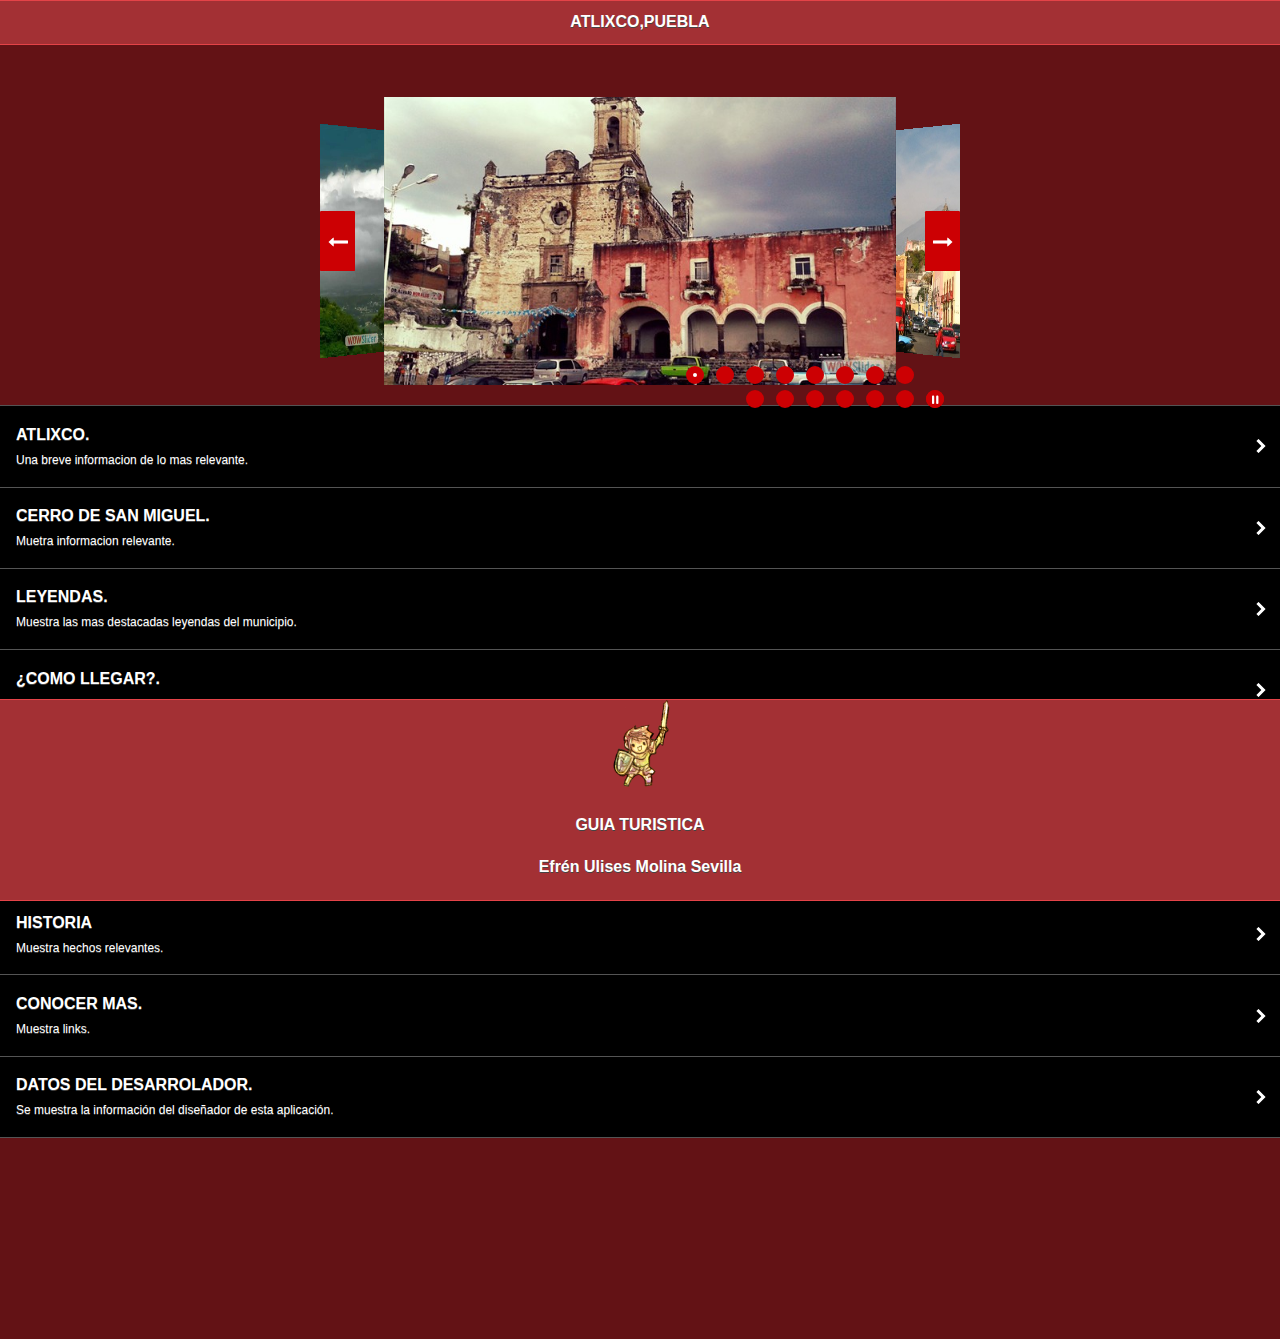
==== commit 927f0216: "8" ====
--- a/index.html
+++ b/index.html
@@ -20,10 +20,6 @@
 <script type="text/javascript" src="engine1/jquery.js"></script>
 <!-- End WOWSlider.com HEAD section -->
 
-<!-- Start WOWSlider.com HEAD section -->
-<link rel="stylesheet" type="text/css" href="engine1/style.css" />
-<script type="text/javascript" src="engine1/jquery.js"></script>
-<!-- End WOWSlider.com HEAD section -->
 
 <script type="text/javascript">
 function MM_swapImgRestore() { //v3.0
@@ -56,6 +52,8 @@
 <div data-role="header" data-add-back-btn="true" data-back-btn-text="Regresar" data-back-btn-theme="a">
   <h1>ATLIXCO,PUEBLA</h1>
 </div>
+ <div data-role="content" align="center">
+<div>
 <!-- Start WOWSlider.com BODY section -->
 <div id="wowslider-container1">
 <div class="ws_images"><ul>
@@ -95,7 +93,6 @@
 <script type="text/javascript" src="engine1/wowslider.js"></script>
 <script type="text/javascript" src="engine1/script.js"></script>
 <!-- End WOWSlider.com BODY section -->
-<div>
      <ul data-role="listview" data-theme="a" class="ui-listview ui-group-theme-a">
      <li class="ui-first-child ui-last-child">
        <a href="#Pagina1" class="ui-btn ui-btn-icon-right ui-icon-carat-r">
@@ -152,7 +149,7 @@
        </a>
        </li>
       </ul>
-</div>
+</div></div>
   <div data-role="footer" align="center" data-theme="a" data-position="fixed">
    <div>
     <img src="res/android/mdpi.png" width="89" height="88"/>
@@ -174,7 +171,7 @@
    <h1>ESCUDO</h1>
      <div>
      </div>
-      <div><a href="#" onMouseOut="MM_swapImgRestore()" onMouseOver="MM_swapImage('Image65','','imagenes/images.png',1)"><img src="imagenes/Escudo_atlixco.GIF" width="50%" id="Image65"></a></div>
+      <div><a href="#" onMouseOut="MM_swapImgRestore()" onMouseOver="MM_swapImage('Image65','','imagenes/images.png',1)"><img src="imagenes/Escudo_atlixco.GIF" width="80%" id="Image65"></a></div>
     </div>
       <p><kbd>Heroica Atlixco(en nahuatl: atl, ixtlatl, co, ‘agua, valle, lugar’‘Lugar del valle de agua’) también conocido como «Atlixco de las flores», es un municipio que se localiza al suroeste de la Ciudad de Puebla. Recibió su título de «Heroica» debido a la Batalla del 4 de mayo de 1862 que precedería a la Batalla de Puebla del 5 de mayo de 1862.
 
@@ -183,7 +180,7 @@
 El último domingo de septiembre, en la explanada del cerro de San Miguel, Atlixco se convierte en la sede de un festival en el que se reúnen los representantes de las once regiones culturales del estado de Puebla, festival que es llamado «Huey Atlixcáyotl» o Fiesta Grande de Atlixco y que es patrimonio cultural del estado de Puebla.
 
 En 1884, el Congreso local decretó que la cabecera municipal de Atlixco se llamara «Atlixco de Múgica y Osorio»; en honor al Benemérito del Estado de Puebla, Juan Múgica y Osorio.</kbd> </p>
-      <a href="#" onMouseOut="MM_swapImgRestore()" onMouseOver="MM_swapImage('Image64','','imagenes/arton25142.jpg',1)"><img src="imagenes/atlixco pueblo magico puebla2 kiosko.jpg" width="50%" id="Image64"></a>
+      <a href="#" onMouseOut="MM_swapImgRestore()" onMouseOver="MM_swapImage('Image64','','imagenes/arton25142.jpg',1)"><img src="imagenes/atlixco pueblo magico puebla2 kiosko.jpg" width="80%" id="Image64"></a>
 <table width="200" border="1">
   <tr>
     <td>Coordenadas</td>
@@ -236,10 +233,9 @@
  <div> 
   <p align="center"><kbd>
     
-    <kbd>También conocido como Popocatica (cerro que humea) o Macuilxochitpec (cerro de las cinco flores), es el lugar en donde se realiza la fiesta máxima de Atlixco que se lleva a cabo el último domingo de septiembre y para la que se reúnen los representantes de las once regiones culturales de Puebla. Pero aunque tu visita no coincida con la fecha, el lugar te ofrece una maravillosa vista panorámica y siempre puedes visitar la Capilla de San Miguel. </kbd>
+    <kbd>También conocido como Popocatica (cerro que humea) o Macuilxochitpec (cerro de las cinco flores), es el lugar en donde se realiza la fiesta máxima de Atlixco que se lleva a cabo el último domingo de septiembre y para la que se reúnen los representantes de las once regiones culturales de Puebla. Pero aunque tu visita no coincida con la fecha, el lugar te ofrece una maravillosa vista panorámica y siempre puedes visitar la Capilla de San Miguel. <a href="#" onMouseOut="MM_swapImgRestore()" onMouseOver="MM_swapImage('Image53','','imagenes/maxresdefault (1).jpg',1)"><img src="imagenes/DA1x4c7UAAAJOOj.jpg" width="80%" id="Image53"></a></kbd>
     <p>
-      <center> 
-        <kbd><a href="#" onMouseOut="MM_swapImgRestore()" onMouseOver="MM_swapImage('Image53','','imagenes/maxresdefault (1).jpg',1)"><img src="imagenes/DA1x4c7UAAAJOOj.jpg" width="50%" id="Image53"></a> </kbd>
+      <center>
       </center>      
   <p align="center">    <kbd>Es aquí entonces donde se desarrolló esta gran ciudad llamada Atlixco la cual es un ícono para cada uno de los habitantes de esta ciudad y un atractivo único para los visitantes que aprecian el mágico Cerro de San Miguel el cual está enclavado en pleno centro de la ciudad y en este un ex convento de con las características de un castillo medieval.
       
@@ -267,7 +263,7 @@
 
 Sin embargo, desde aquellos años y hasta la fecha, muchos vecinos de Metepec aseguran haberlo visto vestido con un traje de charro negro, montando un caballo del mismo color y bajando a todo galope por las lomas del cerro de Axocopan. Incluso, aseguran observarlo por las noches en la clínica de Metepec en busca de almas moribundas y de dinero.</kbd></div>
    </div>
-   <img src="imagenes/el_charro_negro_by_chemonox-d4z72tt.jpg" width="40%">
+   <img src="imagenes/el_charro_negro_by_chemonox-d4z72tt.jpg" width="80%">
     
     
     <div data-role="content" align="center">
@@ -279,7 +275,7 @@
 
 La recomendación, sobre todo para no ser “chupados” los niños, es colocar debajo del colchón unas tijeras en forma de cruz, y junto a la cama un listón rojo y un vaso de agua. La bola de lumbre es visible y logra perderse en la noche y en complicidad con el cerro.</kbd></div></div>
       
-      <img src="imagenes/brujas-atlixco-puebla-cerro-san-miguel.jpg" width="50%"> 
+      <img src="imagenes/brujas-atlixco-puebla-cerro-san-miguel.jpg" width="80%"> 
        <div data-role="content" align="center">
     <div data-role="collapsible" data-content-theme="false">
    <h1>EL DIABLO</h1>
@@ -288,7 +284,7 @@
       <div><kbd>Para nadie es un secreto. El diablo vive y está amarrado en el cerro de San Miguel donde el arcángel del mismo nombre permite dejarlo salir por algunos días y es cuando los accidentes y la muerte adquieren fuerza. Todos saben que en la cueva oculta en ese monte habita Lucifer y en cada Atlixcayotl está pendiente de los ritos y las burlas a su persona.
 
       </kbd></div></div>
-    <img src="imagenes/6-mitos-superticiosos-sobre-el-diablo.jpg" width="50%">
+    <img src="imagenes/6-mitos-superticiosos-sobre-el-diablo.jpg" width="80%">
      <div data-role="content" align="center">
     <div data-role="collapsible" data-content-theme="false">
    <h1>EL NAHUAL</h1>
@@ -297,7 +293,7 @@
       <div><kbd>En algunas colonias del nororiente de Atlixco, muy cerca del cerro de San Miguel, vive el nahual, un hombre con dos personalidades –hombre transformado en perro–, quien avanza suspendido en el aire y así conduce y arenga el ganado para matarlo por las noches.
 
 La historia dice que son hombres procedentes de los pueblos cercanos a los cerros, y mediante un “pacto maligno” logran transformarse y robar el ganado. Cuentan que para acabar con dicho hechizo es necesario hacer una cruz con dos cuchillos, machetes o espadas de acero y colocarlas en dirección del nahual, quien termina revolcándose y dejando salir berridos horrendos.</kbd></div></div>
-<img src="imagenes/el_nahual_by_necronocimon.jpg" width="50%">
+<img src="imagenes/el_nahual_by_necronocimon.jpg" width="80%">
     </div>
 </div></div>
 </div>
@@ -312,7 +308,7 @@
 </div>
  <div data-role="content" align="center">
 
-<img src="imagenes/Mapa-Centro-de-Atlixco.jpg" width="90%" align="middle">
+<img src="imagenes/Mapa-Centro-de-Atlixco.jpg" width="95%" align="middle">
 <div data-role="controlgroup" data-type="horizontal">
     <a href="https://www.google.com.mx/maps/place/Atlixco,+Pue./@18.8845401,-98.3863562,19857m/data=!3m1!1e3!4m13!1m7!3m6!1s0x85cfb3eee015f935:0x5c4b12a3f9f700e7!2sAtlixco,+Pue.!3b1!8m2!3d18.9131227!4d-98.4293891!3m4!1s0x85cfb3eee015f935:0x5c4b12a3f9f700e7!8m2!3d18.9131227!4d-98.4293891?hl=es-419" class="ui-btn ui-corner-all ui-icon-delete ui-btn-icon-top">ATLIXCO</a>
 
@@ -332,6 +328,7 @@
 <div data-role="header" data-add-back-btn="true" data-back-btn-text="Regresar" data-back-btn-theme="a">
 <h1>IGLESIAS</h1>
 </div>
+ <div data-role="content" align="center">
 <!-- Start WOWSlider.com BODY section -->
 <div id="wowslider-container1">
 <div class="ws_images"><ul>
@@ -368,7 +365,7 @@
   <kbd>El ex-convento franciscano de Santa María de Jesús se ubica en el cerro de San Miguel, lugar ceremonial donde se celebra el Huey Atlixcayotl. Data del siglo XVI. Construido en dos periodos, el primero abarca de 1538 a 1550, el segundo de 1560 a 1620. Perteneció a los franciscanos, dedicado a evangelizar a los indígenas de la región. El conjunto arquitectónico lo forman un gran atrio, el templo y el convento. Tiene una puerta atrial con dos arcos y en la fachada los nichos del vía crucis. A mediados del siglo XIX fueron colocados en el templo parte de los bienes muebles de la iglesia del Carmen destacando entre ellos el retablo mayor que es considerado como uno de los más bellos que se ejecutaron en la Nueva España durante el siglo XVII.
     Es la primera fundación franciscana en el lugar que en el momento de la conquista española se llamó Acapetlahucán, que quiere decir; “lugar donde se hacían esteras de caña seca”, ubicada en las faldas del ahora cerro de San Miguel.
     Es durante el gobierno de la primera audiencia que fray Toribio de Benavente, “Motolinia”, funda entre los años de 1551 y 1562 el templo en una congregación de indios que había ayuntado fray Alonso de Buendía y lo dedica a la Visitación de Nuestra Señora.</kbd>
-</div>
+</div></div>
 <div data-role="footer" data-theme="a" data-position="fixed">
   <h4>GUIA TURISTICA,EUMS</h4>
 </div>
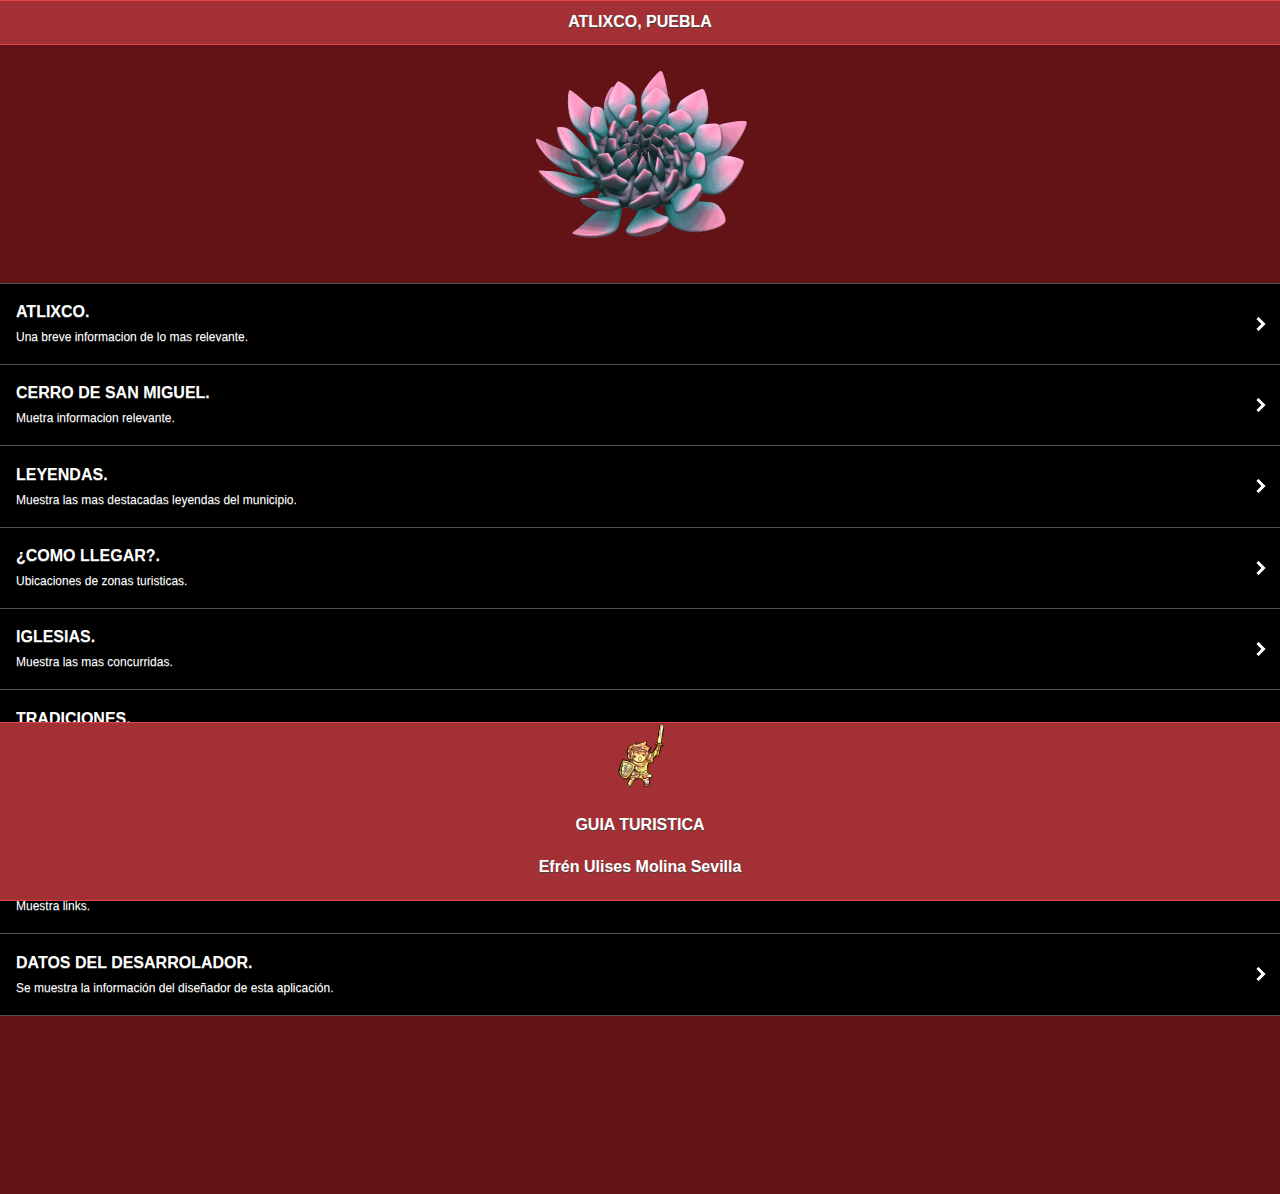
==== commit 0b13a3df: "9" ====
--- a/index.html
+++ b/index.html
@@ -48,12 +48,347 @@
 
 <body onLoad="MM_preloadImages('imagenes/descarga.jpg','imagenes/AP100505126621_0.jpg','imagenes/maxresdefault (1).jpg','imagenes/iglesia atlixco.jpg','imagenes/descarga (3).jpg','imagenes/descarga (5).jpg','imagenes/arton25142.jpg','imagenes/images.png')">
 
+
 <div data-role="page" id="Principal" data-theme="a">
-<div data-role="header" data-add-back-btn="true" data-back-btn-text="Regresar" data-back-btn-theme="a">
-  <h1>ATLIXCO,PUEBLA</h1>
-</div>
+ <div data-role="header" data-add-back-btn="true" data-back-btn-text="Regresar" data-back-btn-theme="b">
+   <h1>ATLIXCO, PUEBLA</h1>
+ </div>
+<div data-role="main" class="ui-content">
+ <center><img src="imagenes/giphy (1).gif" width="20%"></center>
+</div>
+  <div>
+     <ul data-role="listview" data-theme="a" class="ui-listview ui-group-theme-a">
+      <li class="ui-first-child ui-last-child">
+       <a href="#Pagina1" class="ui-btn ui-btn-icon-right ui-icon-carat-r">
+         <h2>ATLIXCO.</h2>
+           <p>Una breve informacion de lo mas relevante.</p>
+       </a>
+       </li>
+       <li class="ui-first-child ui-last-child">
+       <a href="#Pagina2" class="ui-btn ui-btn-icon-right ui-icon-carat-r">
+        <h2>CERRO DE SAN MIGUEL.</h2>
+        <p>Muetra informacion relevante.</p>
+       </a>
+       </li>
+      
+       <li class="ui-first-child ui-last-child">
+       <a href="#Pagina3" class="ui-btn ui-btn-icon-right ui-icon-carat-r">
+         <h2>LEYENDAS.</h2>
+         <p>Muestra las mas destacadas leyendas del municipio.</p>
+       </a>
+       </li>
+       <li class="ui-first-child ui-last-child">
+       <a href="#Pagina4" class="ui-btn ui-btn-icon-right ui-icon-carat-r">
+         <h2>¿COMO LLEGAR?.</h2>
+           <p>Ubicaciones de zonas turisticas.</p>
+       </a>
+       </li>
+        <li class="ui-first-child ui-last-child">
+       <a href="#Pagina5" class="ui-btn ui-btn-icon-right ui-icon-carat-r">
+         <h2>IGLESIAS.</h2>
+           <p>Muestra las mas concurridas.</p>
+       </a>
+       </li>
+       <li class="ui-first-child ui-last-child">
+       <a href="#Pagina6" class="ui-btn ui-btn-icon-right ui-icon-carat-r">
+         <h2>TRADICIONES.</h2>
+           <p>Muestra fotos y informacion breve.</p>
+       </a>
+       </li>
+       <li class="ui-first-child ui-last-child">
+       <a href="#Pagina7" class="ui-btn ui-btn-icon-right ui-icon-carat-r">
+         <h2>HISTORIA</h2>
+           <p>Muestra hechos relevantes.</p>
+       </a>
+       </li>
+       <li class="ui-first-child ui-last-child">
+       <a href="#Pagina8" class="ui-btn ui-btn-icon-right ui-icon-carat-r">
+         <h2>CONOCER MAS.</h2>
+           <p>Muestra links.</p>
+       </a>
+       </li>
+       <li class="ui-first-child ui-last-child">
+       <a href="#Pagina9" class="ui-btn ui-btn-icon-right ui-icon-carat-r">
+         <h2>DATOS DEL DESARROLADOR.</h2>
+           <p>Se muestra la información del diseñador de esta aplicación.</p>
+       </a>
+       </li>
+      </ul>
+</div>
+  <div data-role="footer" align="center" data-theme="a" data-position="fixed">
+   <div>
+    <img src="res/android/mdpi.png" width="73" height="65">
+   </div>
+   <div>
+    <h4>GUIA TURISTICA</h4>
+     <h4>Efrén Ulises Molina Sevilla</h4>
+  </div>
+</div>
+</div>
+
+
+<div data-role="page" id="Pagina1" data-add-back-btn="true" data-theme="a">
+<div data-role="header" data-add-back-btn="true" data-back-btn-text="Regresar" data-back-btn-theme="a">
+<h1>ATLIXCO</h1>
+   </div>
+   
+    <div data-role="content" align="center">
+    <div data-role="collapsible" data-content-theme="false">
+   <h1>ESCUDO</h1>
+     <div>
+     </div>
+      <div><a href="#" onMouseOut="MM_swapImgRestore()" onMouseOver="MM_swapImage('Image65','','imagenes/images.png',1)"><img src="imagenes/Escudo_atlixco.GIF" width="80%" id="Image65"></a></div>
+    </div>
+      <p><kbd>Heroica Atlixco(en nahuatl: atl, ixtlatl, co, ‘agua, valle, lugar’‘Lugar del valle de agua’) también conocido como «Atlixco de las flores», es un municipio que se localiza al suroeste de la Ciudad de Puebla. Recibió su título de «Heroica» debido a la Batalla del 4 de mayo de 1862 que precedería a la Batalla de Puebla del 5 de mayo de 1862.
+
+Es conocido por su buen clima y la gran actividad florística, comercial y turística que le valieron haber sido llamada Atlixco de las Flores y Granero de la Nueva España, durante la época colonial.
+
+El último domingo de septiembre, en la explanada del cerro de San Miguel, Atlixco se convierte en la sede de un festival en el que se reúnen los representantes de las once regiones culturales del estado de Puebla, festival que es llamado «Huey Atlixcáyotl» o Fiesta Grande de Atlixco y que es patrimonio cultural del estado de Puebla.
+
+En 1884, el Congreso local decretó que la cabecera municipal de Atlixco se llamara «Atlixco de Múgica y Osorio»; en honor al Benemérito del Estado de Puebla, Juan Múgica y Osorio.</kbd> </p>
+      <a href="#" onMouseOut="MM_swapImgRestore()" onMouseOver="MM_swapImage('Image64','','imagenes/arton25142.jpg',1)"><img src="imagenes/atlixco pueblo magico puebla2 kiosko.jpg" width="80%" id="Image64"></a>
+<table width="200" border="1">
+  <tr>
+    <td>Coordenadas</td>
+    <td>18°54′45″N 98°25′40″O</td>
+  </tr>
+  <tr>
+    <td>Entidad</td>
+    <td>Localidad</td>
+  </tr>
+  <tr>
+    <td>País</td>
+    <td>México</td>
+  </tr>
+  <tr>
+    <td>Estado</td>
+    <td>Puebla</td>
+  </tr>
+  <tr>
+    <td>Municipio</td>
+    <td>Atlixco</td>
+  </tr>
+  <tr>
+    <td>Presidente municipal</td>
+    <td>José Luis Galeazzi (2014-2018)</td>
+  </tr>
+  <tr>
+    <td>Población (2010) Total;</td>
+    <td>1035 msnm</td>
+  </tr>
+  <tr>
+    <td>Gentilicio</td>
+    <td>Atlixquense</td>
+  </tr>
+ 
+</table>
+
+     
+
+</div>
+<div data-role="footer" data-theme="a" data-position="fixed">
+ <h4>GUIA TURISTICA, EUMS</h4>
+</div>
+</div>
+
+<div data-role="page" id="Pagina2" data-add-back-btn="true" data-theme="a">
+ <div data-role="header" data-add-back-btn="true" data-back-btn-text="Regresar" data-back-btn-theme="a">
+<h1>CERRO DE SAN MIGUEL</h1>
+ </div>
  <div data-role="content" align="center">
-<div>
+ <div> 
+ 
+  <p align="center"><kbd>
+    
+    <p><kbd>También conocido como Popocatica (cerro que humea) o Macuilxochitpec (cerro de las cinco flores), es el lugar en donde se realiza la fiesta máxima de Atlixco que se lleva a cabo el último domingo de septiembre y para la que se reúnen los representantes de las once regiones culturales de Puebla. Pero aunque tu visita no coincida con la fecha, el lugar te ofrece una maravillosa vista panorámica y siempre puedes visitar la Capilla de </kbd><kbd>San Miguel.</kbd>
+    </p>
+    <p>
+      <center>
+        </center>      
+    <p align="center">    <kbd>Es aquí entonces donde se desarrolló esta gran ciudad llamada Atlixco la cual es un ícono para cada uno de los habitantes de esta ciudad y un atractivo único para los visitantes que aprecian el mágico Cerro de San Miguel el cual está enclavado en pleno centro de la ciudad y en este un ex convento de con las características de un castillo medieval.
+      
+      Se dice que Desde antiguo las familias atlixquenses subían al cerro a divertirse, llevaban comida, volaban papalotes, sobre todo durante el mes de septiembre muchos jóvenes ascendían al cerro a partir de las cinco de la mañana para entrar a la ermita y escuchar misa, alumbrados de teas y cantar durante una semana las mañanitas tradicionales al ángel que además es el abogado del diablo en la Corte Celestial.
+      
+    El cerro ha sido testigo de toda la vida de Atlixco y sus habitantes. Es un cerro que encierra misterios, energías, guarda voces del tiempo, testigo de la transformación de la ciudad y su gente. Es un cerro que desde ahí cerca de 50 años se juntan las etnias de la región y del estado para bailarle a Quetzalcóatl y a Macuilxochitl en el Huey Atlixcáyotl, antiquísima fiesta de celebraciones mediante la música y el baile para dar de comer y agradar a los dioses antiguos y a los santos modernos que tienen como emblema de redención en Cristo. </kbd>  <kbd><a href="#" onMouseOut="MM_swapImgRestore()" onMouseOver="MM_swapImage('Image53','','imagenes/maxresdefault (1).jpg',1)"><img src="imagenes/DA1x4c7UAAAJOOj.jpg" width="80%" id="Image53"></a></kbd>     </div>
+</div>
+<div data-role="footer" data-theme="a" data-position="fixed">
+  <h4>GUIA TURISTICA ,EUMS</h4>
+</div>
+</div>
+
+
+<div data-role="page" id="Pagina3" data-add-back-btn="true" data-theme="a">
+<div data-role="header" data-add-back-btn="true" data-back-btn-text="Regresar" data-back-btn-theme="a">
+<h1>LEYENDAS</h1>
+</div>
+
+    <div data-role="content" align="center">
+    <div data-role="collapsible" data-content-theme="false">
+   <h1>CHARRO NEGRO</h1>
+     <div>
+     </div>
+      <div><kbd>Cuenta la leyenda, un tal señor Demetrio, presidente de la Asociación de Charros de Metepec en la década de los cincuenta, manejaba fuertes cantidades de dinero y eso fue conocido hasta el día de su muerte, ocasionada por dos balazos en la frente. Días antes comentó con los familiares la intención de guardas las riquezas. Y nadie sabe en dónde quedó todo.
+
+Sin embargo, desde aquellos años y hasta la fecha, muchos vecinos de Metepec aseguran haberlo visto vestido con un traje de charro negro, montando un caballo del mismo color y bajando a todo galope por las lomas del cerro de Axocopan. Incluso, aseguran observarlo por las noches en la clínica de Metepec en busca de almas moribundas y de dinero.</kbd></div>
+   </div>
+   <img src="imagenes/el_charro_negro_by_chemonox-d4z72tt.jpg" width="80%">
+    
+    
+    <div data-role="content" align="center">
+    <div data-role="collapsible" data-content-theme="false">
+   <h1>¡Las brujas de Atlixco!</h1>
+     <div>
+     </div>
+      <div> <kbd>Desde el barrio de San Juan de Dios, instalado en los pies del cerro de San Miguel y a cinco cuadras del zócalo de la ciudad, es posible observar a la bruja. “Ellas viven el cerro de San Miguel y varios ya fueron testigos por las noches de las bolas de fuego provenientes de ese lugar”.
+
+La recomendación, sobre todo para no ser “chupados” los niños, es colocar debajo del colchón unas tijeras en forma de cruz, y junto a la cama un listón rojo y un vaso de agua. La bola de lumbre es visible y logra perderse en la noche y en complicidad con el cerro.</kbd></div></div>
+      
+      <img src="imagenes/brujas-atlixco-puebla-cerro-san-miguel.jpg" width="80%"> 
+       <div data-role="content" align="center">
+    <div data-role="collapsible" data-content-theme="false">
+   <h1>EL DIABLO</h1>
+     <div>
+     </div>
+      <div><kbd>Para nadie es un secreto. El diablo vive y está amarrado en el cerro de San Miguel donde el arcángel del mismo nombre permite dejarlo salir por algunos días y es cuando los accidentes y la muerte adquieren fuerza. Todos saben que en la cueva oculta en ese monte habita Lucifer y en cada Atlixcayotl está pendiente de los ritos y las burlas a su persona.
+
+      </kbd></div></div>
+    <img src="imagenes/6-mitos-superticiosos-sobre-el-diablo.jpg" width="80%">
+     <div data-role="content" align="center">
+    <div data-role="collapsible" data-content-theme="false">
+   <h1>EL NAHUAL</h1>
+     <div>
+     </div>
+      <div><kbd>En algunas colonias del nororiente de Atlixco, muy cerca del cerro de San Miguel, vive el nahual, un hombre con dos personalidades –hombre transformado en perro–, quien avanza suspendido en el aire y así conduce y arenga el ganado para matarlo por las noches.
+
+La historia dice que son hombres procedentes de los pueblos cercanos a los cerros, y mediante un “pacto maligno” logran transformarse y robar el ganado. Cuentan que para acabar con dicho hechizo es necesario hacer una cruz con dos cuchillos, machetes o espadas de acero y colocarlas en dirección del nahual, quien termina revolcándose y dejando salir berridos horrendos.</kbd></div></div>
+<img src="imagenes/el_nahual_by_necronocimon.jpg" width="80%">
+    </div>
+</div></div>
+</div>
+<div data-role="footer" data-theme="a" data-position="fixed">
+<h4>GUIA TURISTICA, EUMS</h4>
+</div>
+</div>
+
+<div data-role="page" id="Pagina4" data-add-back-btn="true" data-theme="a">
+<div data-role="header" data-add-back-btn="true" data-back-btn-text="Regresar" data-back-btn-theme="a">
+<h1>COMO LLEGAR</h1>
+</div>
+ <div data-role="content" align="center">
+
+<img src="imagenes/Mapa-Centro-de-Atlixco.jpg" width="95%" align="middle">
+
+    <a href="https://www.google.com.mx/maps/place/Atlixco,+Pue./@18.8845401,-98.3863562,19857m/data=!3m1!1e3!4m13!1m7!3m6!1s0x85cfb3eee015f935:0x5c4b12a3f9f700e7!2sAtlixco,+Pue.!3b1!8m2!3d18.9131227!4d-98.4293891!3m4!1s0x85cfb3eee015f935:0x5c4b12a3f9f700e7!8m2!3d18.9131227!4d-98.4293891?hl=es-419" class="ui-btn ui-corner-all ui-icon-delete ui-btn-icon-top">ATLIXCO</a>
+
+    <a href="https://www.google.com.mx/maps/place/Viveros+De+Atlixco/@18.920757,-98.4227412,1766a,35y,260.86h,44.71t/data=!3m1!1e3!4m13!1m7!3m6!1s0x85cfb3eee015f935:0x5c4b12a3f9f700e7!2sAtlixco,+Pue.!3b1!8m2!3d18.9131227!4d-98.4293891!3m4!1s0x0:0xc8a195173e510d0b!8m2!3d18.9195926!4d-98.4412792?hl=es-419" class="ui-btn ui-corner-all ui-icon-delete ui-btn-icon-top">VIVERO DE ATLIXCO</a>
+    
+
+    <a href="https://www.google.com.mx/maps/place/Z%C3%B3calo+de+Atlixco/@18.9228691,-98.404352,3662a,35y,260.86h,44.45t/data=!3m1!1e3!4m13!1m7!3m6!1s0x85cfb3eee015f935:0x5c4b12a3f9f700e7!2sAtlixco,+Pue.!3b1!8m2!3d18.9131227!4d-98.4293891!3m4!1s0x0:0xd4f45502e83cf283!8m2!3d18.9096461!4d-98.434571?hl=es-419" class="ui-btn ui-corner-all ui-icon-delete ui-btn-icon-top">ZOCALO DE ATLIXCO</a>
+  
+    
+    <a href="https://www.google.com.mx/maps/place/Atlixco,+Pue./@18.90669,-98.4352319,490m/data=!3m1!1e3!4m5!3m4!1s0x85cfb3eee015f935:0x5c4b12a3f9f700e7!8m2!3d18.9131227!4d-98.4293891?hl=es-419" class="ui-btn ui-corner-all ui-icon-delete ui-btn-icon-top">MERCADO BENITO JUAREZ</a>
+
+</center>
+</div>
+<div data-role="footer" data-theme="a" data-position="fixed">
+  <h4>GUIA TURISTICA,EUMS</h4>
+</div>
+</div>
+
+<div data-role="page" id="Pagina5" data-add-back-btn="true" data-theme="a">
+<div data-role="header" data-add-back-btn="true" data-back-btn-text="Regresar" data-back-btn-theme="a">
+<h1>IGLESIAS</h1>
+</div>
+ <div data-role="content" align="center">
+<!-- Start WOWSlider.com BODY section -->
+<div id="wowslider-container1">
+<div class="ws_images"><ul>
+		<li><img src="data1/images/atlixco.jpg" alt="atlixco" title="atlixco" id="wows1_0"/></li>
+		<li><img src="data1/images/da1x4c7uaaajooj.jpg" alt="DA1x4c7UAAAJOOj" title="DA1x4c7UAAAJOOj" id="wows1_1"/></li>
+		<li><img src="data1/images/descarga_5.jpg" alt="descarga (5)" title="descarga (5)" id="wows1_2"/></li>
+		<li><img src="data1/images/descarga_7.jpg" alt="descarga (7)" title="descarga (7)" id="wows1_3"/></li>
+		<li><img src="data1/images/igle1.jpg" alt="igle1" title="igle1" id="wows1_4"/></li>
+		<li><img src="data1/images/igle2.jpg" alt="igle2" title="igle2" id="wows1_5"/></li>
+		<li><img src="data1/images/igle3.jpg" alt="igle3" title="igle3" id="wows1_6"/></li>
+		<li><img src="data1/images/iglesia_atlixco.jpg" alt="iglesia atlixco" title="iglesia atlixco" id="wows1_7"/></li>
+		<li><a href="http://wowslider.net"><img src="data1/images/images_1.jpg" alt="wowslider.net" title="images (1)" id="wows1_8"/></a></li>
+		<li><img src="data1/images/maxresdefault.jpg" alt="maxresdefault" title="maxresdefault" id="wows1_9"/></li>
+	</ul></div>
+	<div class="ws_bullets"><div>
+		<a href="#" title="atlixco"><span><img src="data1/tooltips/atlixco.jpg" alt="atlixco"/>1</span></a>
+		<a href="#" title="DA1x4c7UAAAJOOj"><span><img src="data1/tooltips/da1x4c7uaaajooj.jpg" alt="DA1x4c7UAAAJOOj"/>2</span></a>
+		<a href="#" title="descarga (5)"><span><img src="data1/tooltips/descarga_5.jpg" alt="descarga (5)"/>3</span></a>
+		<a href="#" title="descarga (7)"><span><img src="data1/tooltips/descarga_7.jpg" alt="descarga (7)"/>4</span></a>
+		<a href="#" title="igle1"><span><img src="data1/tooltips/igle1.jpg" alt="igle1"/>5</span></a>
+		<a href="#" title="igle2"><span><img src="data1/tooltips/igle2.jpg" alt="igle2"/>6</span></a>
+		<a href="#" title="igle3"><span><img src="data1/tooltips/igle3.jpg" alt="igle3"/>7</span></a>
+		<a href="#" title="iglesia atlixco"><span><img src="data1/tooltips/iglesia_atlixco.jpg" alt="iglesia atlixco"/>8</span></a>
+		<a href="#" title="images (1)"><span><img src="data1/tooltips/images_1.jpg" alt="images (1)"/>9</span></a>
+		<a href="#" title="maxresdefault"><span><img src="data1/tooltips/maxresdefault.jpg" alt="maxresdefault"/>10</span></a>
+	</div></div><div class="ws_script" style="position:absolute;left:-99%"><a href="http://wowslider.com">wowslider.com</a> by WOWSlider.com v8.7</div>
+<div class="ws_shadow"></div>
+</div>	
+<div align="center">
+  <script type="text/javascript" src="engine1/wowslider.js"></script>
+  <script type="text/javascript" src="engine1/script.js"></script>
+  
+  <!-- End WOWSlider.com BODY section -->
+  <kbd>El ex-convento franciscano de Santa María de Jesús se ubica en el cerro de San Miguel, lugar ceremonial donde se celebra el Huey Atlixcayotl. Data del siglo XVI. Construido en dos periodos, el primero abarca de 1538 a 1550, el segundo de 1560 a 1620. Perteneció a los franciscanos, dedicado a evangelizar a los indígenas de la región. El conjunto arquitectónico lo forman un gran atrio, el templo y el convento. Tiene una puerta atrial con dos arcos y en la fachada los nichos del vía crucis. A mediados del siglo XIX fueron colocados en el templo parte de los bienes muebles de la iglesia del Carmen destacando entre ellos el retablo mayor que es considerado como uno de los más bellos que se ejecutaron en la Nueva España durante el siglo XVII.
+    Es la primera fundación franciscana en el lugar que en el momento de la conquista española se llamó Acapetlahucán, que quiere decir; “lugar donde se hacían esteras de caña seca”, ubicada en las faldas del ahora cerro de San Miguel.
+    Es durante el gobierno de la primera audiencia que fray Toribio de Benavente, “Motolinia”, funda entre los años de 1551 y 1562 el templo en una congregación de indios que había ayuntado fray Alonso de Buendía y lo dedica a la Visitación de Nuestra Señora.</kbd>
+</div></div>
+<div data-role="footer" data-theme="a" data-position="fixed">
+  <h4>GUIA TURISTICA,EUMS</h4>
+</div>
+</div>
+
+<div data-role="page" id="Pagina6" data-add-back-btn="true" data-theme="a">
+<div data-role="header" data-add-back-btn="true" data-back-btn-text="Regresar" data-back-btn-theme="a">
+<h1>TRADICIONES</h1>
+</div>
+<div data-role="content" align="center">
+    <div data-role="collapsible" data-content-theme="false">
+   <h1>FIESTA DE REYES</h1>
+     <div>
+     <img src="imagenes/TRADICIONES-5-300x203 (1).jpg" width="50%">
+     </div>
+ </div>
+ <kbd>Es un majestuoso desfile de 5 km de largo en el que más de 15 carros alegóricos, comparsas y bandas locales recorren las calles principales de la Ciudad. Los reyes magos visitan Atlixco el 5 de Enero gracias a que los niños hacen un Festival de la Ilusión en el que les piden que no se olviden de los más necesitados. Con asistencia de más de 60 mil espectadores la Fiesta de Reyes es desde hace mas de 18 años, un evento que involucra a gran parte de la comunidad del Municipio. ¡¡¡Cada año nuevos carros alegóricos!!! VEN Y DISFRÚTALO.</kbd> 
+  <div data-role="collapsible" data-content-theme="false">
+   <h1>SEMANA SANTA</h1>
+     <div>
+     <img src="imagenes/fiesta-de-reyes-203x300.jpg" width="50%">
+     </div>
+     </div>
+     <kbd>En esta temporada en la comunidad de Nexatengo desde hace más de 17 años se adornan las calles con flores, hojas de pino y alfombras de aserrín, por donde pasa la imagen del Sr. Jesús de Nazareth en donde más de 8 mil personas provenientes de varias comunidades caminan 8 km en silencio, derivado de ello el Nombre de la Procesión del Silencio.
+
+<div data-role="collapsible" data-content-theme="false">
+   <h1>ATLIXCAYOTONTLI</h1>
+     <div>
+     <img src="imagenes/TRADICIONES-4-300x203.jpg" width="50%">
+     </div>
+     </div>
+     “La Gran Fiesta de Atlixco”. Con una tradición de más de 48 años de música, danza y artesanías de las 11 regiones etnográficas del Estado de Puebla. Fue declarado Patrimonio Cultural del estado de Puebla el 29 de Julio de 1996. Hoy es la gran fiesta de los poblanos. Se celebra el último domingo de Septiembre en el Cerro de San Miguel.
+       <div data-role="collapsible" data-content-theme="false">
+   <h1>VILLA ILUMINADA</h1>
+     <div>
+     <img src="imagenes/villa-iluminada-300x203.jpg" width="50%">
+     </div>
+     </div>
+     Más de 45 días Atlixco se ilumina con espectaculares figuras que adornarán calles y avenidas en un recorrido que te dejara maravillado, además podrás disfrutar de eventos culturales y artísticos que harán de tu estancia algo mágico, ¡¡¡VEN y SÉ TESTIGO!!!
+     
+De igual forma en las principales calles de la ciudad de Atlixco se realiza una de las procesiones de Viernes Santo más impactantes de la región, donde varios hombres conocidos como los Engrillados, recorren las calles encadenados con más de 50 kilos a cuestas, portando coronas de espinas, así como púas o puntas que se colocan en distintas partes del cuerpo, principalmente en hombros y pies, en cumplimiento de alguna promesa o agradecimiento a Dios por un favor recibido. En ambas procesiones se puede apreciar majestuosos tapetes de aserrín, elaborados por los propios lugareños. </kbd></div>
+<div data-role="footer" data-theme="a" data-position="fixed">
+  <h4>GUIA TURISTICA ,EUMS</h4>
+</div>
+</div>
+
+<div data-role="page" id="Pagina7" data-add-back-btn="true" data-theme="a">
+<div data-role="header" data-add-back-btn="true" data-back-btn-text="Regresar" data-back-btn-theme="a">
+<h1>HISTORIA</h1>
+</div>
+
+<div align="center">
 <!-- Start WOWSlider.com BODY section -->
 <div id="wowslider-container1">
 <div class="ws_images"><ul>
@@ -93,331 +428,6 @@
 <script type="text/javascript" src="engine1/wowslider.js"></script>
 <script type="text/javascript" src="engine1/script.js"></script>
 <!-- End WOWSlider.com BODY section -->
-     <ul data-role="listview" data-theme="a" class="ui-listview ui-group-theme-a">
-     <li class="ui-first-child ui-last-child">
-       <a href="#Pagina1" class="ui-btn ui-btn-icon-right ui-icon-carat-r">
-         <h2>ATLIXCO.</h2>
-           <p>Una breve informacion de lo mas relevante.</p>
-       </a>
-       </li>
-       <li class="ui-first-child ui-last-child">
-       <a href="#Pagina2" class="ui-btn ui-btn-icon-right ui-icon-carat-r">
-        <h2>CERRO DE SAN MIGUEL.</h2>
-        <p>Muetra informacion relevante.</p>
-       </a>
-       </li>
-       <li class="ui-first-child ui-last-child">
-       <a href="#Pagina3" class="ui-btn ui-btn-icon-right ui-icon-carat-r">
-         <h2>LEYENDAS.</h2>
-         <p>Muestra las mas destacadas leyendas del municipio.</p>
-       </a>
-       </li>
-       <li class="ui-first-child ui-last-child">
-       <a href="#Pagina4" class="ui-btn ui-btn-icon-right ui-icon-carat-r">
-         <h2>¿COMO LLEGAR?.</h2>
-           <p>Ubicaciones de zonas turisticas.</p>
-       </a>
-       </li>
-        <li class="ui-first-child ui-last-child">
-       <a href="#Pagina5" class="ui-btn ui-btn-icon-right ui-icon-carat-r">
-         <h2>IGLESIAS.</h2>
-           <p>Muestra las mas concurridas.</p>
-       </a>
-       </li>
-       <li class="ui-first-child ui-last-child">
-       <a href="#Pagina6" class="ui-btn ui-btn-icon-right ui-icon-carat-r">
-         <h2>TRADICIONES.</h2>
-           <p>Muestra fotos y informacion breve.</p>
-       </a>
-       </li>
-       <li class="ui-first-child ui-last-child">
-       <a href="#Pagina7" class="ui-btn ui-btn-icon-right ui-icon-carat-r">
-         <h2>HISTORIA</h2>
-           <p>Muestra hechos relevantes.</p>
-       </a>
-       </li>
-       <li class="ui-first-child ui-last-child">
-       <a href="#Pagina8" class="ui-btn ui-btn-icon-right ui-icon-carat-r">
-         <h2>CONOCER MAS.</h2>
-           <p>Muestra links.</p>
-       </a>
-       </li>
-       <li class="ui-first-child ui-last-child">
-       <a href="#Pagina9" class="ui-btn ui-btn-icon-right ui-icon-carat-r">
-         <h2>DATOS DEL DESARROLADOR.</h2>
-           <p>Se muestra la información del diseñador de esta aplicación.</p>
-       </a>
-       </li>
-      </ul>
-</div></div>
-  <div data-role="footer" align="center" data-theme="a" data-position="fixed">
-   <div>
-    <img src="res/android/mdpi.png" width="89" height="88"/>
-   </div>
-   <div>
-    <h4>GUIA TURISTICA</h4>
-     <h4>Efrén Ulises Molina Sevilla</h4>
-  </div>
-</div>
-</div>
-
-<div data-role="page" id="Pagina1" data-add-back-btn="true" data-theme="a">
-<div data-role="header" data-add-back-btn="true" data-back-btn-text="Regresar" data-back-btn-theme="a">
-<h1>ATLIXCO</h1>
-   </div>
-   
-    <div data-role="content" align="center">
-    <div data-role="collapsible" data-content-theme="false">
-   <h1>ESCUDO</h1>
-     <div>
-     </div>
-      <div><a href="#" onMouseOut="MM_swapImgRestore()" onMouseOver="MM_swapImage('Image65','','imagenes/images.png',1)"><img src="imagenes/Escudo_atlixco.GIF" width="80%" id="Image65"></a></div>
-    </div>
-      <p><kbd>Heroica Atlixco(en nahuatl: atl, ixtlatl, co, ‘agua, valle, lugar’‘Lugar del valle de agua’) también conocido como «Atlixco de las flores», es un municipio que se localiza al suroeste de la Ciudad de Puebla. Recibió su título de «Heroica» debido a la Batalla del 4 de mayo de 1862 que precedería a la Batalla de Puebla del 5 de mayo de 1862.
-
-Es conocido por su buen clima y la gran actividad florística, comercial y turística que le valieron haber sido llamada Atlixco de las Flores y Granero de la Nueva España, durante la época colonial.
-
-El último domingo de septiembre, en la explanada del cerro de San Miguel, Atlixco se convierte en la sede de un festival en el que se reúnen los representantes de las once regiones culturales del estado de Puebla, festival que es llamado «Huey Atlixcáyotl» o Fiesta Grande de Atlixco y que es patrimonio cultural del estado de Puebla.
-
-En 1884, el Congreso local decretó que la cabecera municipal de Atlixco se llamara «Atlixco de Múgica y Osorio»; en honor al Benemérito del Estado de Puebla, Juan Múgica y Osorio.</kbd> </p>
-      <a href="#" onMouseOut="MM_swapImgRestore()" onMouseOver="MM_swapImage('Image64','','imagenes/arton25142.jpg',1)"><img src="imagenes/atlixco pueblo magico puebla2 kiosko.jpg" width="80%" id="Image64"></a>
-<table width="200" border="1">
-  <tr>
-    <td>Coordenadas</td>
-    <td>18°54′45″N 98°25′40″O</td>
-  </tr>
-  <tr>
-    <td>Entidad</td>
-    <td>Localidad</td>
-  </tr>
-  <tr>
-    <td>País</td>
-    <td>México</td>
-  </tr>
-  <tr>
-    <td>Estado</td>
-    <td>Puebla</td>
-  </tr>
-  <tr>
-    <td>Municipio</td>
-    <td>Atlixco</td>
-  </tr>
-  <tr>
-    <td>Presidente municipal</td>
-    <td>José Luis Galeazzi (2014-2018)</td>
-  </tr>
-  <tr>
-    <td>Población (2010) Total;</td>
-    <td>1035 msnm</td>
-  </tr>
-  <tr>
-    <td>Gentilicio</td>
-    <td>Atlixquense</td>
-  </tr>
- 
-</table>
-
-     
-
-</div>
-<div data-role="footer" data-theme="a" data-position="fixed">
- <h4>Apliacion DIEZ, EUMS</h4>
-</div>
-</div>
-
-<div data-role="page" id="Pagina2" data-add-back-btn="true" data-theme="a">
- <div data-role="header" data-add-back-btn="true" data-back-btn-text="Regresar" data-back-btn-theme="a">
-<h1>CERRO DE SAN MIGUEL</h1>
- </div>
- <div data-role="content" align="center">
- <div> 
-  <p align="center"><kbd>
-    
-    <kbd>También conocido como Popocatica (cerro que humea) o Macuilxochitpec (cerro de las cinco flores), es el lugar en donde se realiza la fiesta máxima de Atlixco que se lleva a cabo el último domingo de septiembre y para la que se reúnen los representantes de las once regiones culturales de Puebla. Pero aunque tu visita no coincida con la fecha, el lugar te ofrece una maravillosa vista panorámica y siempre puedes visitar la Capilla de San Miguel. <a href="#" onMouseOut="MM_swapImgRestore()" onMouseOver="MM_swapImage('Image53','','imagenes/maxresdefault (1).jpg',1)"><img src="imagenes/DA1x4c7UAAAJOOj.jpg" width="80%" id="Image53"></a></kbd>
-    <p>
-      <center>
-      </center>      
-  <p align="center">    <kbd>Es aquí entonces donde se desarrolló esta gran ciudad llamada Atlixco la cual es un ícono para cada uno de los habitantes de esta ciudad y un atractivo único para los visitantes que aprecian el mágico Cerro de San Miguel el cual está enclavado en pleno centro de la ciudad y en este un ex convento de con las características de un castillo medieval.
-      
-      Se dice que Desde antiguo las familias atlixquenses subían al cerro a divertirse, llevaban comida, volaban papalotes, sobre todo durante el mes de septiembre muchos jóvenes ascendían al cerro a partir de las cinco de la mañana para entrar a la ermita y escuchar misa, alumbrados de teas y cantar durante una semana las mañanitas tradicionales al ángel que además es el abogado del diablo en la Corte Celestial.
-      
-    El cerro ha sido testigo de toda la vida de Atlixco y sus habitantes. Es un cerro que encierra misterios, energías, guarda voces del tiempo, testigo de la transformación de la ciudad y su gente. Es un cerro que desde ahí cerca de 50 años se juntan las etnias de la región y del estado para bailarle a Quetzalcóatl y a Macuilxochitl en el Huey Atlixcáyotl, antiquísima fiesta de celebraciones mediante la música y el baile para dar de comer y agradar a los dioses antiguos y a los santos modernos que tienen como emblema de redención en Cristo. </kbd>  </div>
-</div>
-<div data-role="footer" data-theme="a" data-position="fixed">
-  <h4>GUIA TURISTICA ,EUMS</h4>
-</div>
-</div>
-
-
-<div data-role="page" id="Pagina3" data-add-back-btn="true" data-theme="a">
-<div data-role="header" data-add-back-btn="true" data-back-btn-text="Regresar" data-back-btn-theme="a">
-<h1>LEYENDAS</h1>
-</div>
-
-    <div data-role="content" align="center">
-    <div data-role="collapsible" data-content-theme="false">
-   <h1>CHARRO NEGRO</h1>
-     <div>
-     </div>
-      <div><kbd>Cuenta la leyenda, un tal señor Demetrio, presidente de la Asociación de Charros de Metepec en la década de los cincuenta, manejaba fuertes cantidades de dinero y eso fue conocido hasta el día de su muerte, ocasionada por dos balazos en la frente. Días antes comentó con los familiares la intención de guardas las riquezas. Y nadie sabe en dónde quedó todo.
-
-Sin embargo, desde aquellos años y hasta la fecha, muchos vecinos de Metepec aseguran haberlo visto vestido con un traje de charro negro, montando un caballo del mismo color y bajando a todo galope por las lomas del cerro de Axocopan. Incluso, aseguran observarlo por las noches en la clínica de Metepec en busca de almas moribundas y de dinero.</kbd></div>
-   </div>
-   <img src="imagenes/el_charro_negro_by_chemonox-d4z72tt.jpg" width="80%">
-    
-    
-    <div data-role="content" align="center">
-    <div data-role="collapsible" data-content-theme="false">
-   <h1>¡Las brujas de Atlixco!</h1>
-     <div>
-     </div>
-      <div> <kbd>Desde el barrio de San Juan de Dios, instalado en los pies del cerro de San Miguel y a cinco cuadras del zócalo de la ciudad, es posible observar a la bruja. “Ellas viven el cerro de San Miguel y varios ya fueron testigos por las noches de las bolas de fuego provenientes de ese lugar”.
-
-La recomendación, sobre todo para no ser “chupados” los niños, es colocar debajo del colchón unas tijeras en forma de cruz, y junto a la cama un listón rojo y un vaso de agua. La bola de lumbre es visible y logra perderse en la noche y en complicidad con el cerro.</kbd></div></div>
-      
-      <img src="imagenes/brujas-atlixco-puebla-cerro-san-miguel.jpg" width="80%"> 
-       <div data-role="content" align="center">
-    <div data-role="collapsible" data-content-theme="false">
-   <h1>EL DIABLO</h1>
-     <div>
-     </div>
-      <div><kbd>Para nadie es un secreto. El diablo vive y está amarrado en el cerro de San Miguel donde el arcángel del mismo nombre permite dejarlo salir por algunos días y es cuando los accidentes y la muerte adquieren fuerza. Todos saben que en la cueva oculta en ese monte habita Lucifer y en cada Atlixcayotl está pendiente de los ritos y las burlas a su persona.
-
-      </kbd></div></div>
-    <img src="imagenes/6-mitos-superticiosos-sobre-el-diablo.jpg" width="80%">
-     <div data-role="content" align="center">
-    <div data-role="collapsible" data-content-theme="false">
-   <h1>EL NAHUAL</h1>
-     <div>
-     </div>
-      <div><kbd>En algunas colonias del nororiente de Atlixco, muy cerca del cerro de San Miguel, vive el nahual, un hombre con dos personalidades –hombre transformado en perro–, quien avanza suspendido en el aire y así conduce y arenga el ganado para matarlo por las noches.
-
-La historia dice que son hombres procedentes de los pueblos cercanos a los cerros, y mediante un “pacto maligno” logran transformarse y robar el ganado. Cuentan que para acabar con dicho hechizo es necesario hacer una cruz con dos cuchillos, machetes o espadas de acero y colocarlas en dirección del nahual, quien termina revolcándose y dejando salir berridos horrendos.</kbd></div></div>
-<img src="imagenes/el_nahual_by_necronocimon.jpg" width="80%">
-    </div>
-</div></div>
-</div>
-<div data-role="footer" data-theme="a" data-position="fixed">
-<h4>GUIA TURISTICA, EUMS</h4>
-</div>
-</div>
-
-<div data-role="page" id="Pagina4" data-add-back-btn="true" data-theme="a">
-<div data-role="header" data-add-back-btn="true" data-back-btn-text="Regresar" data-back-btn-theme="a">
-<h1>COMO LLEGAR</h1>
-</div>
- <div data-role="content" align="center">
-
-<img src="imagenes/Mapa-Centro-de-Atlixco.jpg" width="95%" align="middle">
-<div data-role="controlgroup" data-type="horizontal">
-    <a href="https://www.google.com.mx/maps/place/Atlixco,+Pue./@18.8845401,-98.3863562,19857m/data=!3m1!1e3!4m13!1m7!3m6!1s0x85cfb3eee015f935:0x5c4b12a3f9f700e7!2sAtlixco,+Pue.!3b1!8m2!3d18.9131227!4d-98.4293891!3m4!1s0x85cfb3eee015f935:0x5c4b12a3f9f700e7!8m2!3d18.9131227!4d-98.4293891?hl=es-419" class="ui-btn ui-corner-all ui-icon-delete ui-btn-icon-top">ATLIXCO</a>
-
-    <a href="https://www.google.com.mx/maps/place/Viveros+De+Atlixco/@18.920757,-98.4227412,1766a,35y,260.86h,44.71t/data=!3m1!1e3!4m13!1m7!3m6!1s0x85cfb3eee015f935:0x5c4b12a3f9f700e7!2sAtlixco,+Pue.!3b1!8m2!3d18.9131227!4d-98.4293891!3m4!1s0x0:0xc8a195173e510d0b!8m2!3d18.9195926!4d-98.4412792?hl=es-419" class="ui-btn ui-corner-all ui-icon-delete ui-btn-icon-top">VIVERO DE ATLIXCO</a>
-    
-
-    <a href="https://www.google.com.mx/maps/place/Z%C3%B3calo+de+Atlixco/@18.9228691,-98.404352,3662a,35y,260.86h,44.45t/data=!3m1!1e3!4m13!1m7!3m6!1s0x85cfb3eee015f935:0x5c4b12a3f9f700e7!2sAtlixco,+Pue.!3b1!8m2!3d18.9131227!4d-98.4293891!3m4!1s0x0:0xd4f45502e83cf283!8m2!3d18.9096461!4d-98.434571?hl=es-419" class="ui-btn ui-corner-all ui-icon-delete ui-btn-icon-top">ZOCALO DE ATLIXCO</a>
-    <a href="https://www.google.com.mx/maps/place/Atlixco,+Pue./@18.90669,-98.4352319,490m/data=!3m1!1e3!4m5!3m4!1s0x85cfb3eee015f935:0x5c4b12a3f9f700e7!8m2!3d18.9131227!4d-98.4293891?hl=es-419" class="ui-btn ui-corner-all ui-icon-delete ui-btn-icon-top">MERCADO BENITO JUAREZ</a>
-</center></div>
-</div>
-<div data-role="footer" data-theme="a" data-position="fixed">
-  <h4>GUIA TURISTICA,EUMS</h4>
-</div>
-</div>
-
-<div data-role="page" id="Pagina5" data-add-back-btn="true" data-theme="a">
-<div data-role="header" data-add-back-btn="true" data-back-btn-text="Regresar" data-back-btn-theme="a">
-<h1>IGLESIAS</h1>
-</div>
- <div data-role="content" align="center">
-<!-- Start WOWSlider.com BODY section -->
-<div id="wowslider-container1">
-<div class="ws_images"><ul>
-		<li><img src="data1/images/atlixco.jpg" alt="atlixco" title="atlixco" id="wows1_0"/></li>
-		<li><img src="data1/images/da1x4c7uaaajooj.jpg" alt="DA1x4c7UAAAJOOj" title="DA1x4c7UAAAJOOj" id="wows1_1"/></li>
-		<li><img src="data1/images/descarga_5.jpg" alt="descarga (5)" title="descarga (5)" id="wows1_2"/></li>
-		<li><img src="data1/images/descarga_7.jpg" alt="descarga (7)" title="descarga (7)" id="wows1_3"/></li>
-		<li><img src="data1/images/igle1.jpg" alt="igle1" title="igle1" id="wows1_4"/></li>
-		<li><img src="data1/images/igle2.jpg" alt="igle2" title="igle2" id="wows1_5"/></li>
-		<li><img src="data1/images/igle3.jpg" alt="igle3" title="igle3" id="wows1_6"/></li>
-		<li><img src="data1/images/iglesia_atlixco.jpg" alt="iglesia atlixco" title="iglesia atlixco" id="wows1_7"/></li>
-		<li><a href="http://wowslider.net"><img src="data1/images/images_1.jpg" alt="wowslider.net" title="images (1)" id="wows1_8"/></a></li>
-		<li><img src="data1/images/maxresdefault.jpg" alt="maxresdefault" title="maxresdefault" id="wows1_9"/></li>
-	</ul></div>
-	<div class="ws_bullets"><div>
-		<a href="#" title="atlixco"><span><img src="data1/tooltips/atlixco.jpg" alt="atlixco"/>1</span></a>
-		<a href="#" title="DA1x4c7UAAAJOOj"><span><img src="data1/tooltips/da1x4c7uaaajooj.jpg" alt="DA1x4c7UAAAJOOj"/>2</span></a>
-		<a href="#" title="descarga (5)"><span><img src="data1/tooltips/descarga_5.jpg" alt="descarga (5)"/>3</span></a>
-		<a href="#" title="descarga (7)"><span><img src="data1/tooltips/descarga_7.jpg" alt="descarga (7)"/>4</span></a>
-		<a href="#" title="igle1"><span><img src="data1/tooltips/igle1.jpg" alt="igle1"/>5</span></a>
-		<a href="#" title="igle2"><span><img src="data1/tooltips/igle2.jpg" alt="igle2"/>6</span></a>
-		<a href="#" title="igle3"><span><img src="data1/tooltips/igle3.jpg" alt="igle3"/>7</span></a>
-		<a href="#" title="iglesia atlixco"><span><img src="data1/tooltips/iglesia_atlixco.jpg" alt="iglesia atlixco"/>8</span></a>
-		<a href="#" title="images (1)"><span><img src="data1/tooltips/images_1.jpg" alt="images (1)"/>9</span></a>
-		<a href="#" title="maxresdefault"><span><img src="data1/tooltips/maxresdefault.jpg" alt="maxresdefault"/>10</span></a>
-	</div></div><div class="ws_script" style="position:absolute;left:-99%"><a href="http://wowslider.com">wowslider.com</a> by WOWSlider.com v8.7</div>
-<div class="ws_shadow"></div>
-</div>	
-<div align="center">
-  <script type="text/javascript" src="engine1/wowslider.js"></script>
-  <script type="text/javascript" src="engine1/script.js"></script>
-  
-  <!-- End WOWSlider.com BODY section -->
-  <kbd>El ex-convento franciscano de Santa María de Jesús se ubica en el cerro de San Miguel, lugar ceremonial donde se celebra el Huey Atlixcayotl. Data del siglo XVI. Construido en dos periodos, el primero abarca de 1538 a 1550, el segundo de 1560 a 1620. Perteneció a los franciscanos, dedicado a evangelizar a los indígenas de la región. El conjunto arquitectónico lo forman un gran atrio, el templo y el convento. Tiene una puerta atrial con dos arcos y en la fachada los nichos del vía crucis. A mediados del siglo XIX fueron colocados en el templo parte de los bienes muebles de la iglesia del Carmen destacando entre ellos el retablo mayor que es considerado como uno de los más bellos que se ejecutaron en la Nueva España durante el siglo XVII.
-    Es la primera fundación franciscana en el lugar que en el momento de la conquista española se llamó Acapetlahucán, que quiere decir; “lugar donde se hacían esteras de caña seca”, ubicada en las faldas del ahora cerro de San Miguel.
-    Es durante el gobierno de la primera audiencia que fray Toribio de Benavente, “Motolinia”, funda entre los años de 1551 y 1562 el templo en una congregación de indios que había ayuntado fray Alonso de Buendía y lo dedica a la Visitación de Nuestra Señora.</kbd>
-</div></div>
-<div data-role="footer" data-theme="a" data-position="fixed">
-  <h4>GUIA TURISTICA,EUMS</h4>
-</div>
-</div>
-
-<div data-role="page" id="Pagina6" data-add-back-btn="true" data-theme="a">
-<div data-role="header" data-add-back-btn="true" data-back-btn-text="Regresar" data-back-btn-theme="a">
-<h1>TRADICIONES</h1>
-</div>
-<div data-role="content" align="center">
-    <div data-role="collapsible" data-content-theme="false">
-   <h1>FIESTA DE REYES</h1>
-     <div>
-     <img src="imagenes/TRADICIONES-5-300x203 (1).jpg" width="50%">
-     </div>
- </div>
- <kbd>Es un majestuoso desfile de 5 km de largo en el que más de 15 carros alegóricos, comparsas y bandas locales recorren las calles principales de la Ciudad. Los reyes magos visitan Atlixco el 5 de Enero gracias a que los niños hacen un Festival de la Ilusión en el que les piden que no se olviden de los más necesitados. Con asistencia de más de 60 mil espectadores la Fiesta de Reyes es desde hace mas de 18 años, un evento que involucra a gran parte de la comunidad del Municipio. ¡¡¡Cada año nuevos carros alegóricos!!! VEN Y DISFRÚTALO.</kbd> 
-  <div data-role="collapsible" data-content-theme="false">
-   <h1>SEMANA SANTA</h1>
-     <div>
-     <img src="imagenes/fiesta-de-reyes-203x300.jpg" width="50%">
-     </div>
-     </div>
-     <kbd>En esta temporada en la comunidad de Nexatengo desde hace más de 17 años se adornan las calles con flores, hojas de pino y alfombras de aserrín, por donde pasa la imagen del Sr. Jesús de Nazareth en donde más de 8 mil personas provenientes de varias comunidades caminan 8 km en silencio, derivado de ello el Nombre de la Procesión del Silencio.
-
-<div data-role="collapsible" data-content-theme="false">
-   <h1>ATLIXCAYOTONTLI</h1>
-     <div>
-     <img src="imagenes/TRADICIONES-4-300x203.jpg" width="50%">
-     </div>
-     </div>
-     “La Gran Fiesta de Atlixco”. Con una tradición de más de 48 años de música, danza y artesanías de las 11 regiones etnográficas del Estado de Puebla. Fue declarado Patrimonio Cultural del estado de Puebla el 29 de Julio de 1996. Hoy es la gran fiesta de los poblanos. Se celebra el último domingo de Septiembre en el Cerro de San Miguel.
-       <div data-role="collapsible" data-content-theme="false">
-   <h1>VILLA ILUMINADA</h1>
-     <div>
-     <img src="imagenes/villa-iluminada-300x203.jpg" width="50%">
-     </div>
-     </div>
-     Más de 45 días Atlixco se ilumina con espectaculares figuras que adornarán calles y avenidas en un recorrido que te dejara maravillado, además podrás disfrutar de eventos culturales y artísticos que harán de tu estancia algo mágico, ¡¡¡VEN y SÉ TESTIGO!!!
-     
-De igual forma en las principales calles de la ciudad de Atlixco se realiza una de las procesiones de Viernes Santo más impactantes de la región, donde varios hombres conocidos como los Engrillados, recorren las calles encadenados con más de 50 kilos a cuestas, portando coronas de espinas, así como púas o puntas que se colocan en distintas partes del cuerpo, principalmente en hombros y pies, en cumplimiento de alguna promesa o agradecimiento a Dios por un favor recibido. En ambas procesiones se puede apreciar majestuosos tapetes de aserrín, elaborados por los propios lugareños. </kbd></div>
-<div data-role="footer" data-theme="a" data-position="fixed">
-  <h4>GUIA TURISTICA ,EUMS</h4>
-</div>
-</div>
-
-<div data-role="page" id="Pagina7" data-add-back-btn="true" data-theme="a">
-<div data-role="header" data-add-back-btn="true" data-back-btn-text="Regresar" data-back-btn-theme="a">
-<h1>HISTORIA</h1>
-</div>
-
-<div align="center">
   <p><kbd>Hacia el año 1100 A.C. el valle de Atlixco se hallaba ocupado por pobladores de origen Teochichimeca, Chichimeca y Xicalancas que bajo el dominio de la gran Tenochtitlan, se asentaron primeramente al poniente del cerro de San Miguel, hoy Solares Grandes.
     
     Estos primeros pueblos fundaron así Quaquechollan (Águila que huye) y que tiempo después llamaron Acapetlahuacan, “Lugar de división del señorío”. Su posición geográfica hizo que fuera escenario de luchas entre los diversos grupos indígenas que estaban asentados en los alrededores.
@@ -467,11 +477,14 @@
 <h1>DATOS DEL DISEÑADOR</h1>
 </div>
 <div align="center">
-  <h2><kbd>NOMBRE: Efrén Ulises Molina Sevilla    </kbd></h2>
+  <h2><kbd>NOMBRE: Efrén Ulises Molina Sevilla<img src="imagenes/dancingvictor.gif-c200" width="12%"></kbd></h2>
   <h2><kbd>GRUPO: "H"
     SEMESTRE: 4    </kbd></h2>
   <h2><kbd>PROFESOR: JOSÉ ANTONIO GOMEZ HERNANDEZ</kbd></h2>
-  <h2><kbd> SUBMODULO: DESARROLO DE APLICACIONES MOVILES </kbd><img src="imagenes/luli.jpg" width="80%"></h2>
+  <h2><img src="imagenes/D6E.gif" width="19%" height="65"></h2>
+  <h2><kbd> SUBMODULO: DESARROLO DE APLICACIONES MOVILES</kbd></h2>
+  <h2><kbd><img src="imagenes/gif-phone-edit.gif" width="15%" height="82"></kbd></h2>
+  <h2><img src="imagenes/luli.jpg" width="56%" height="245"></h2>
 </div>
 <div data-role="footer" data-theme="a" data-position="fixed">
   <h4>GUIA TURISTICA, EUMS</h4>
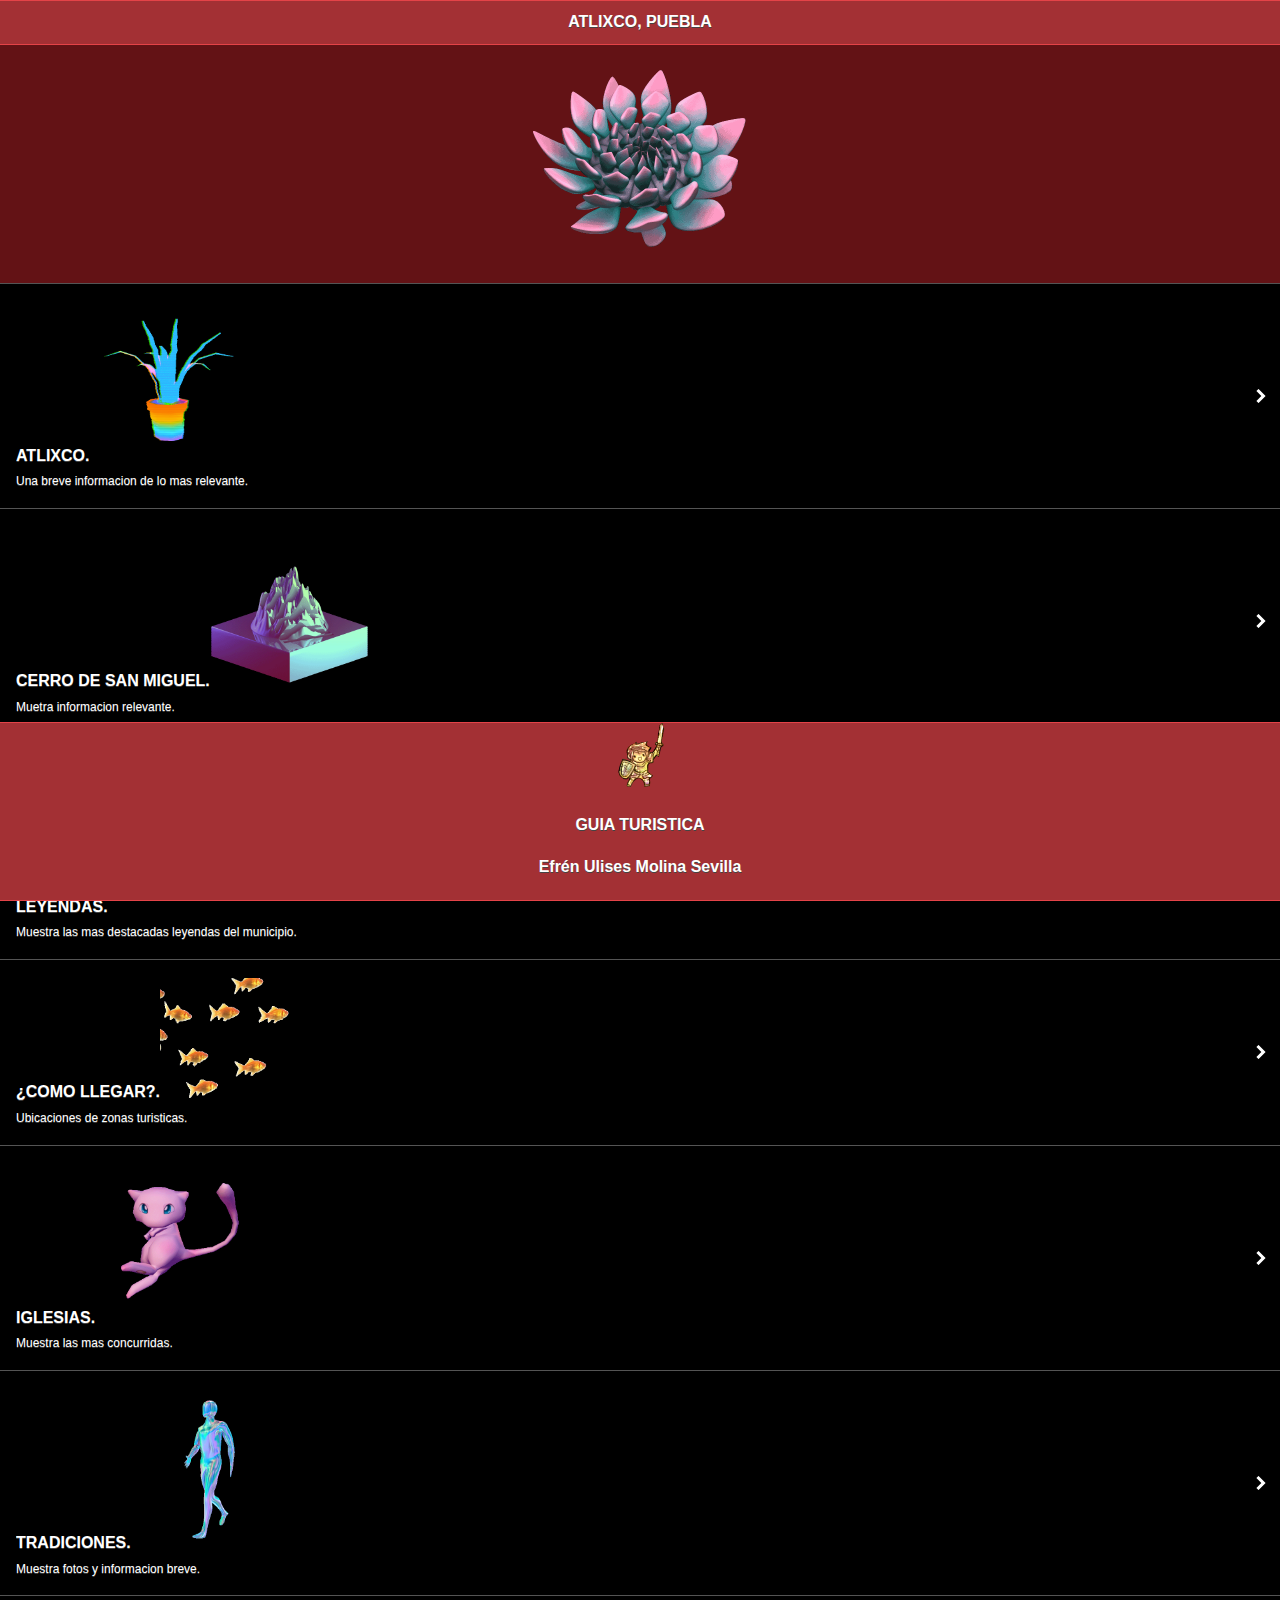
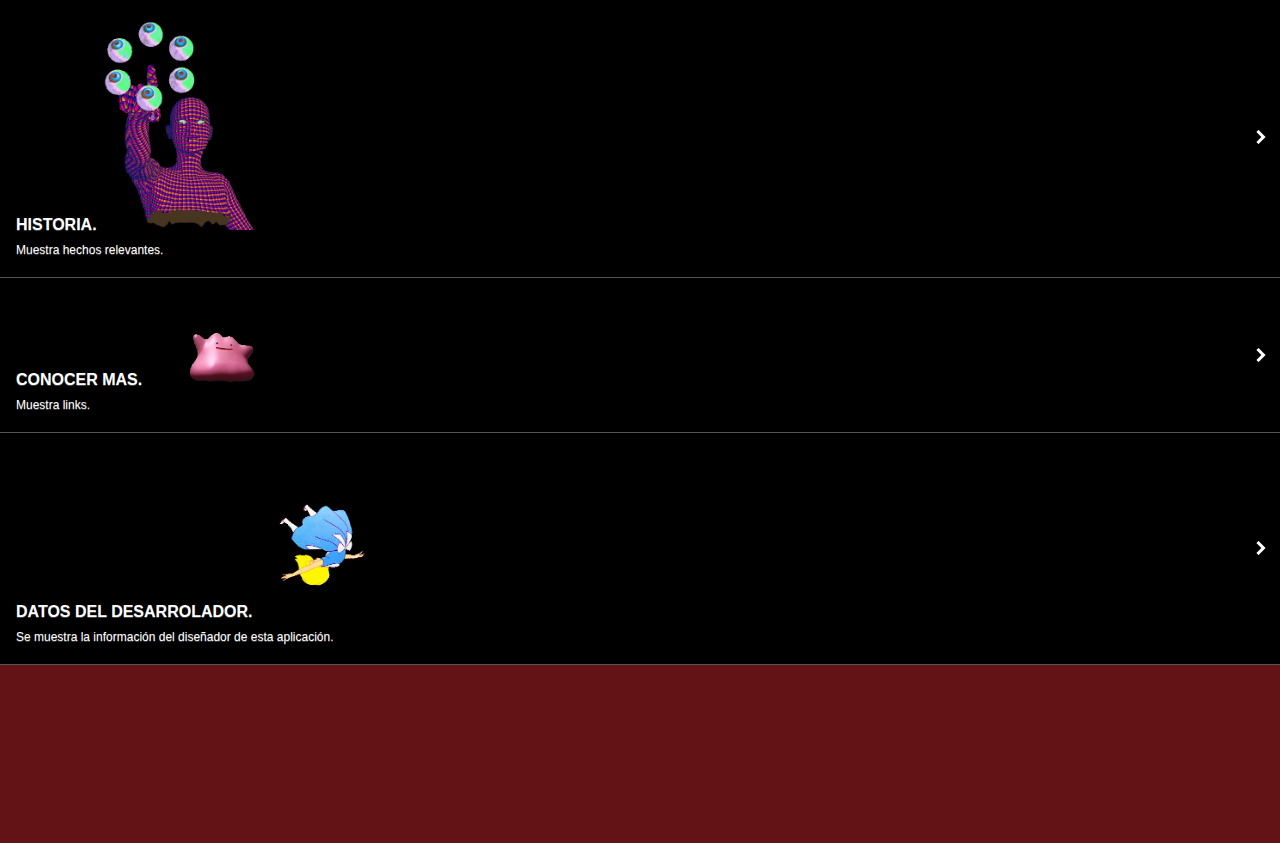
==== commit e62c5846: "10" ====
--- a/index.html
+++ b/index.html
@@ -48,10 +48,9 @@
 
 <body onLoad="MM_preloadImages('imagenes/descarga.jpg','imagenes/AP100505126621_0.jpg','imagenes/maxresdefault (1).jpg','imagenes/iglesia atlixco.jpg','imagenes/descarga (3).jpg','imagenes/descarga (5).jpg','imagenes/arton25142.jpg','imagenes/images.png')">
 
-
 <div data-role="page" id="Principal" data-theme="a">
  <div data-role="header" data-add-back-btn="true" data-back-btn-text="Regresar" data-back-btn-theme="b">
-   <h1>ATLIXCO, PUEBLA</h1>
+   <h1 align="center">ATLIXCO, PUEBLA</h1>
  </div>
 <div data-role="main" class="ui-content">
  <center><img src="imagenes/giphy (1).gif" width="20%"></center>
@@ -60,56 +59,56 @@
      <ul data-role="listview" data-theme="a" class="ui-listview ui-group-theme-a">
       <li class="ui-first-child ui-last-child">
        <a href="#Pagina1" class="ui-btn ui-btn-icon-right ui-icon-carat-r">
-         <h2>ATLIXCO.</h2>
+         <h2>ATLIXCO.<img src="imagenes/tumblr_n5pejyQILb1qza1qzo1_500.gif" width="13%"></h2>
            <p>Una breve informacion de lo mas relevante.</p>
        </a>
        </li>
        <li class="ui-first-child ui-last-child">
        <a href="#Pagina2" class="ui-btn ui-btn-icon-right ui-icon-carat-r">
-        <h2>CERRO DE SAN MIGUEL.</h2>
+        <h2>CERRO DE SAN MIGUEL.<img src="imagenes/tumblr_mjy7cdo84g1qkjjfoo1_500.gif" width="13%"></h2>
         <p>Muetra informacion relevante.</p>
        </a>
        </li>
       
        <li class="ui-first-child ui-last-child">
        <a href="#Pagina3" class="ui-btn ui-btn-icon-right ui-icon-carat-r">
-         <h2>LEYENDAS.</h2>
+         <h2>LEYENDAS.<img src="imagenes/e5aa2451fd295761bba0d0cd79e78b9d.gif" width="13%"></h2>
          <p>Muestra las mas destacadas leyendas del municipio.</p>
        </a>
        </li>
        <li class="ui-first-child ui-last-child">
        <a href="#Pagina4" class="ui-btn ui-btn-icon-right ui-icon-carat-r">
-         <h2>¿COMO LLEGAR?.</h2>
+         <h2>¿COMO LLEGAR?.<img src="imagenes/tumblr_static_3um7md5qua68gcss4g484w8s8_640_v2.gif" width="13%"></h2>
            <p>Ubicaciones de zonas turisticas.</p>
        </a>
        </li>
         <li class="ui-first-child ui-last-child">
        <a href="#Pagina5" class="ui-btn ui-btn-icon-right ui-icon-carat-r">
-         <h2>IGLESIAS.</h2>
+         <h2>IGLESIAS.<img src="imagenes/tumblr_nnakzoW4oE1rpcl9po1_500.gif" width="13%"></h2>
            <p>Muestra las mas concurridas.</p>
        </a>
        </li>
        <li class="ui-first-child ui-last-child">
        <a href="#Pagina6" class="ui-btn ui-btn-icon-right ui-icon-carat-r">
-         <h2>TRADICIONES.</h2>
+         <h2>TRADICIONES.<img src="imagenes/4b31907957a0831149a544dd07fff0c4.gif" width="13%"></h2>
            <p>Muestra fotos y informacion breve.</p>
        </a>
        </li>
        <li class="ui-first-child ui-last-child">
        <a href="#Pagina7" class="ui-btn ui-btn-icon-right ui-icon-carat-r">
-         <h2>HISTORIA</h2>
+         <h2>HISTORIA.<img src="imagenes/giphy.gif" width="13%"></h2>
            <p>Muestra hechos relevantes.</p>
        </a>
        </li>
        <li class="ui-first-child ui-last-child">
        <a href="#Pagina8" class="ui-btn ui-btn-icon-right ui-icon-carat-r">
-         <h2>CONOCER MAS.</h2>
+         <h2>CONOCER MAS.<img src="imagenes/tumblr_n7lj2uoEVm1sfvh8co1_500.gif" width="13%"></h2>
            <p>Muestra links.</p>
        </a>
        </li>
        <li class="ui-first-child ui-last-child">
        <a href="#Pagina9" class="ui-btn ui-btn-icon-right ui-icon-carat-r">
-         <h2>DATOS DEL DESARROLADOR.</h2>
+         <h2>DATOS DEL DESARROLADOR.<img src="imagenes/tumblr_mtfhcpqz6H1sn8q7mo1_400.gif" width="13%"></h2>
            <p>Se muestra la información del diseñador de esta aplicación.</p>
        </a>
        </li>
@@ -300,6 +299,10 @@
 <h1>IGLESIAS</h1>
 </div>
  <div data-role="content" align="center">
+
+  <kbd>El ex-convento franciscano de Santa María de Jesús se ubica en el cerro de San Miguel, lugar ceremonial donde se celebra el Huey Atlixcayotl. Data del siglo XVI. Construido en dos periodos, el primero abarca de 1538 a 1550, el segundo de 1560 a 1620. Perteneció a los franciscanos, dedicado a evangelizar a los indígenas de la región. El conjunto arquitectónico lo forman un gran atrio, el templo y el convento. Tiene una puerta atrial con dos arcos y en la fachada los nichos del vía crucis. A mediados del siglo XIX fueron colocados en el templo parte de los bienes muebles de la iglesia del Carmen destacando entre ellos el retablo mayor que es considerado como uno de los más bellos que se ejecutaron en la Nueva España durante el siglo XVII.
+    Es la primera fundación franciscana en el lugar que en el momento de la conquista española se llamó Acapetlahucán, que quiere decir; “lugar donde se hacían esteras de caña seca”, ubicada en las faldas del ahora cerro de San Miguel.
+    Es durante el gobierno de la primera audiencia que fray Toribio de Benavente, “Motolinia”, funda entre los años de 1551 y 1562 el templo en una congregación de indios que había ayuntado fray Alonso de Buendía y lo dedica a la Visitación de Nuestra Señora.</kbd>
 <!-- Start WOWSlider.com BODY section -->
 <div id="wowslider-container1">
 <div class="ws_images"><ul>
@@ -333,9 +336,6 @@
   <script type="text/javascript" src="engine1/script.js"></script>
   
   <!-- End WOWSlider.com BODY section -->
-  <kbd>El ex-convento franciscano de Santa María de Jesús se ubica en el cerro de San Miguel, lugar ceremonial donde se celebra el Huey Atlixcayotl. Data del siglo XVI. Construido en dos periodos, el primero abarca de 1538 a 1550, el segundo de 1560 a 1620. Perteneció a los franciscanos, dedicado a evangelizar a los indígenas de la región. El conjunto arquitectónico lo forman un gran atrio, el templo y el convento. Tiene una puerta atrial con dos arcos y en la fachada los nichos del vía crucis. A mediados del siglo XIX fueron colocados en el templo parte de los bienes muebles de la iglesia del Carmen destacando entre ellos el retablo mayor que es considerado como uno de los más bellos que se ejecutaron en la Nueva España durante el siglo XVII.
-    Es la primera fundación franciscana en el lugar que en el momento de la conquista española se llamó Acapetlahucán, que quiere decir; “lugar donde se hacían esteras de caña seca”, ubicada en las faldas del ahora cerro de San Miguel.
-    Es durante el gobierno de la primera audiencia que fray Toribio de Benavente, “Motolinia”, funda entre los años de 1551 y 1562 el templo en una congregación de indios que había ayuntado fray Alonso de Buendía y lo dedica a la Visitación de Nuestra Señora.</kbd>
 </div></div>
 <div data-role="footer" data-theme="a" data-position="fixed">
   <h4>GUIA TURISTICA,EUMS</h4>
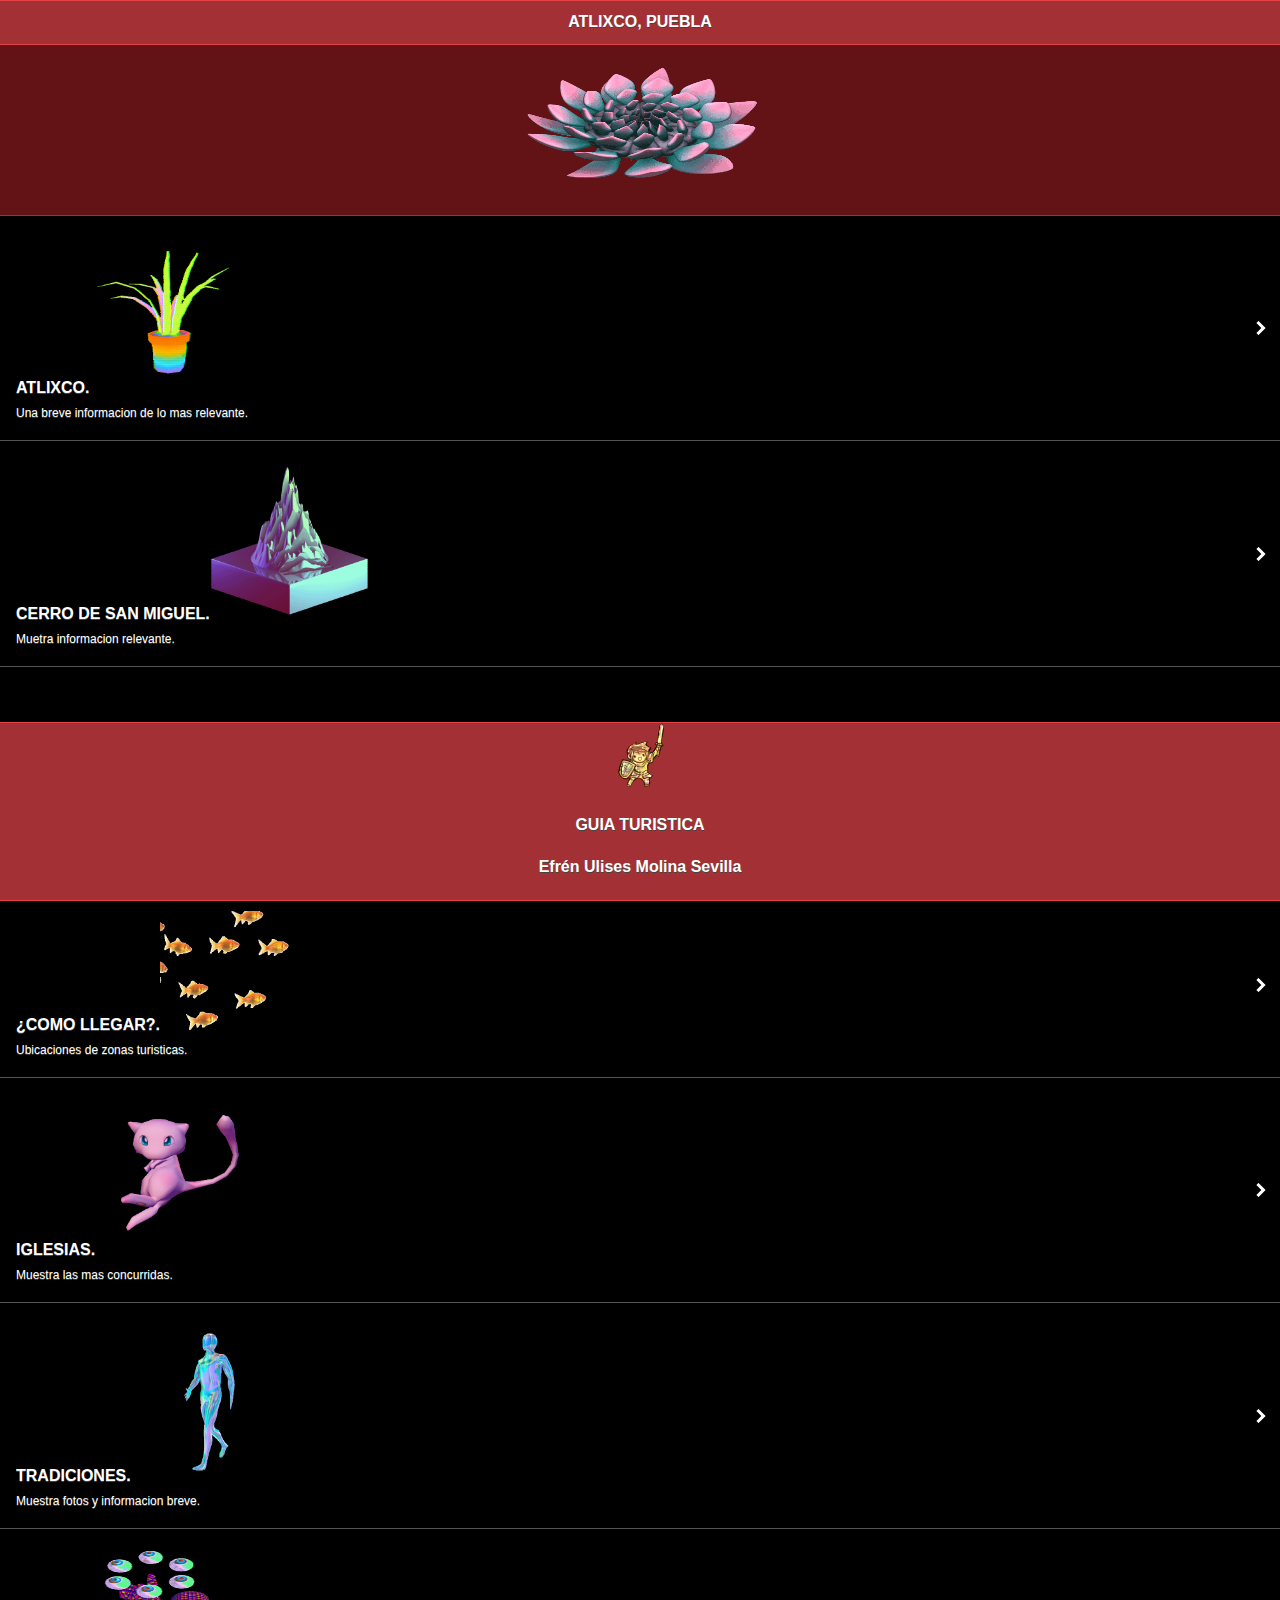
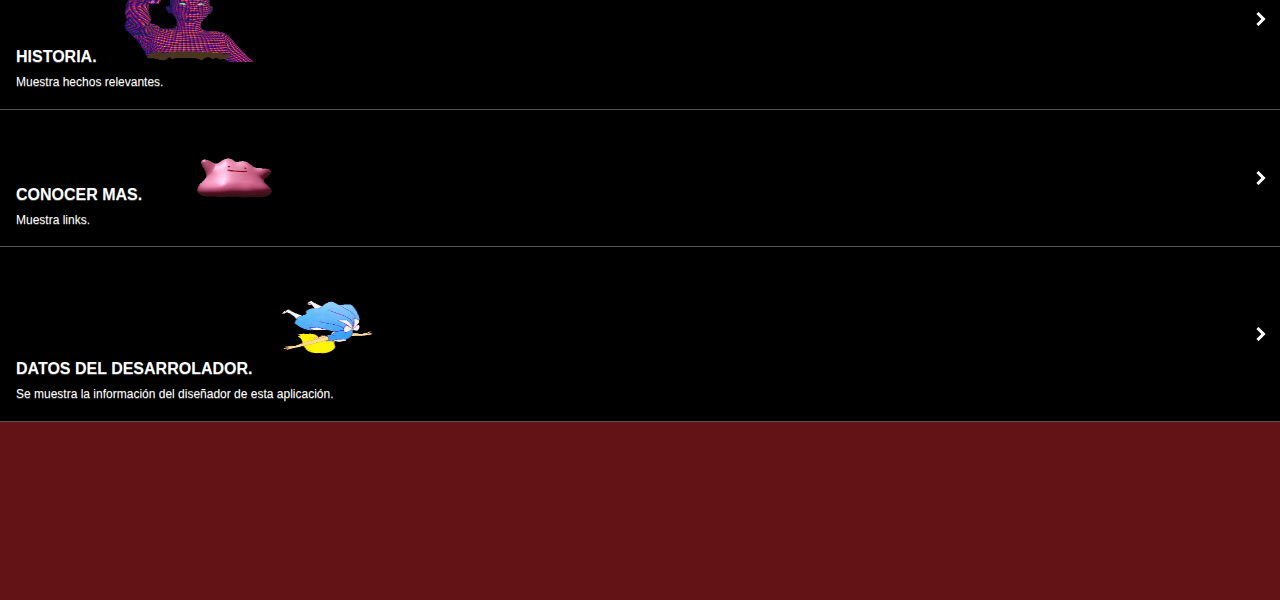
==== commit fa4610e2: "11" ====
--- a/index.html
+++ b/index.html
@@ -53,7 +53,7 @@
    <h1 align="center">ATLIXCO, PUEBLA</h1>
  </div>
 <div data-role="main" class="ui-content">
- <center><img src="imagenes/giphy (1).gif" width="20%"></center>
+ <center><img src="imagenes/giphy (1).gif" width="22%" height="132"></center>
 </div>
   <div>
      <ul data-role="listview" data-theme="a" class="ui-listview ui-group-theme-a">
@@ -96,19 +96,19 @@
        </li>
        <li class="ui-first-child ui-last-child">
        <a href="#Pagina7" class="ui-btn ui-btn-icon-right ui-icon-carat-r">
-         <h2>HISTORIA.<img src="imagenes/giphy.gif" width="13%"></h2>
+         <h2>HISTORIA.<img src="imagenes/giphy.gif" width="13%" height="115"></h2>
            <p>Muestra hechos relevantes.</p>
        </a>
        </li>
        <li class="ui-first-child ui-last-child">
        <a href="#Pagina8" class="ui-btn ui-btn-icon-right ui-icon-carat-r">
-         <h2>CONOCER MAS.<img src="imagenes/tumblr_n7lj2uoEVm1sfvh8co1_500.gif" width="13%"></h2>
+         <h2>CONOCER MAS.<img src="imagenes/tumblr_n7lj2uoEVm1sfvh8co1_500.gif" width="15%" height="71"></h2>
            <p>Muestra links.</p>
        </a>
        </li>
        <li class="ui-first-child ui-last-child">
        <a href="#Pagina9" class="ui-btn ui-btn-icon-right ui-icon-carat-r">
-         <h2>DATOS DEL DESARROLADOR.<img src="imagenes/tumblr_mtfhcpqz6H1sn8q7mo1_400.gif" width="13%"></h2>
+         <h2>DATOS DEL DESARROLADOR.<img src="imagenes/tumblr_mtfhcpqz6H1sn8q7mo1_400.gif" width="14%" height="108"></h2>
            <p>Se muestra la información del diseñador de esta aplicación.</p>
        </a>
        </li>
@@ -350,14 +350,14 @@
     <div data-role="collapsible" data-content-theme="false">
    <h1>FIESTA DE REYES</h1>
      <div>
-     <img src="imagenes/TRADICIONES-5-300x203 (1).jpg" width="50%">
+     <img src="imagenes/TRADICIONES-5-300x203 (1).jpg" width="80%">
      </div>
  </div>
  <kbd>Es un majestuoso desfile de 5 km de largo en el que más de 15 carros alegóricos, comparsas y bandas locales recorren las calles principales de la Ciudad. Los reyes magos visitan Atlixco el 5 de Enero gracias a que los niños hacen un Festival de la Ilusión en el que les piden que no se olviden de los más necesitados. Con asistencia de más de 60 mil espectadores la Fiesta de Reyes es desde hace mas de 18 años, un evento que involucra a gran parte de la comunidad del Municipio. ¡¡¡Cada año nuevos carros alegóricos!!! VEN Y DISFRÚTALO.</kbd> 
   <div data-role="collapsible" data-content-theme="false">
    <h1>SEMANA SANTA</h1>
      <div>
-     <img src="imagenes/fiesta-de-reyes-203x300.jpg" width="50%">
+     <img src="imagenes/fiesta-de-reyes-203x300.jpg" width="80%">
      </div>
      </div>
      <kbd>En esta temporada en la comunidad de Nexatengo desde hace más de 17 años se adornan las calles con flores, hojas de pino y alfombras de aserrín, por donde pasa la imagen del Sr. Jesús de Nazareth en donde más de 8 mil personas provenientes de varias comunidades caminan 8 km en silencio, derivado de ello el Nombre de la Procesión del Silencio.
@@ -365,14 +365,14 @@
 <div data-role="collapsible" data-content-theme="false">
    <h1>ATLIXCAYOTONTLI</h1>
      <div>
-     <img src="imagenes/TRADICIONES-4-300x203.jpg" width="50%">
+     <img src="imagenes/TRADICIONES-4-300x203.jpg" width="80%">
      </div>
      </div>
      “La Gran Fiesta de Atlixco”. Con una tradición de más de 48 años de música, danza y artesanías de las 11 regiones etnográficas del Estado de Puebla. Fue declarado Patrimonio Cultural del estado de Puebla el 29 de Julio de 1996. Hoy es la gran fiesta de los poblanos. Se celebra el último domingo de Septiembre en el Cerro de San Miguel.
        <div data-role="collapsible" data-content-theme="false">
    <h1>VILLA ILUMINADA</h1>
      <div>
-     <img src="imagenes/villa-iluminada-300x203.jpg" width="50%">
+     <img src="imagenes/villa-iluminada-300x203.jpg" width="80%">
      </div>
      </div>
      Más de 45 días Atlixco se ilumina con espectaculares figuras que adornarán calles y avenidas en un recorrido que te dejara maravillado, además podrás disfrutar de eventos culturales y artísticos que harán de tu estancia algo mágico, ¡¡¡VEN y SÉ TESTIGO!!!
@@ -438,7 +438,7 @@
     
     La fertilidad del Valle hizo que la Villa de Carrión pronto fuera una importante zona agrícola, convirtiéndose ya para principios de siglo XVII en el primer granero de la Nueva España lo que llamó la atención de órdenes religiosas como la de los franciscanos, agustinos, carmelitas, mercedarios, juaninos y la de las monjas clarisas, que llegaron hasta el valle para edificar sus conventos.</kbd></p>
   <p>
-    <a href="#" onMouseOut="MM_swapImgRestore()" onMouseOver="MM_swapImage('Image61','','imagenes/iglesia atlixco.jpg',1)"><img src="imagenes/descarga.jpg" width="50%" id="Image61"></a></p>
+    <a href="#" onMouseOut="MM_swapImgRestore()" onMouseOver="MM_swapImage('Image61','','imagenes/iglesia atlixco.jpg',1)"><img src="imagenes/descarga.jpg" width="80%" id="Image61"></a></p>
 </div>
 <center>
 <div data-role="controlgroup" data-type="horizontal">
@@ -482,7 +482,7 @@
     SEMESTRE: 4    </kbd></h2>
   <h2><kbd>PROFESOR: JOSÉ ANTONIO GOMEZ HERNANDEZ</kbd></h2>
   <h2><img src="imagenes/D6E.gif" width="19%" height="65"></h2>
-  <h2><kbd> SUBMODULO: DESARROLO DE APLICACIONES MOVILES</kbd></h2>
+  <h2><kbd> SUBMODULO: DESARROLLO DE APLICACIONES MOVILES</kbd></h2>
   <h2><kbd><img src="imagenes/gif-phone-edit.gif" width="15%" height="82"></kbd></h2>
   <h2><img src="imagenes/luli.jpg" width="56%" height="245"></h2>
 </div>
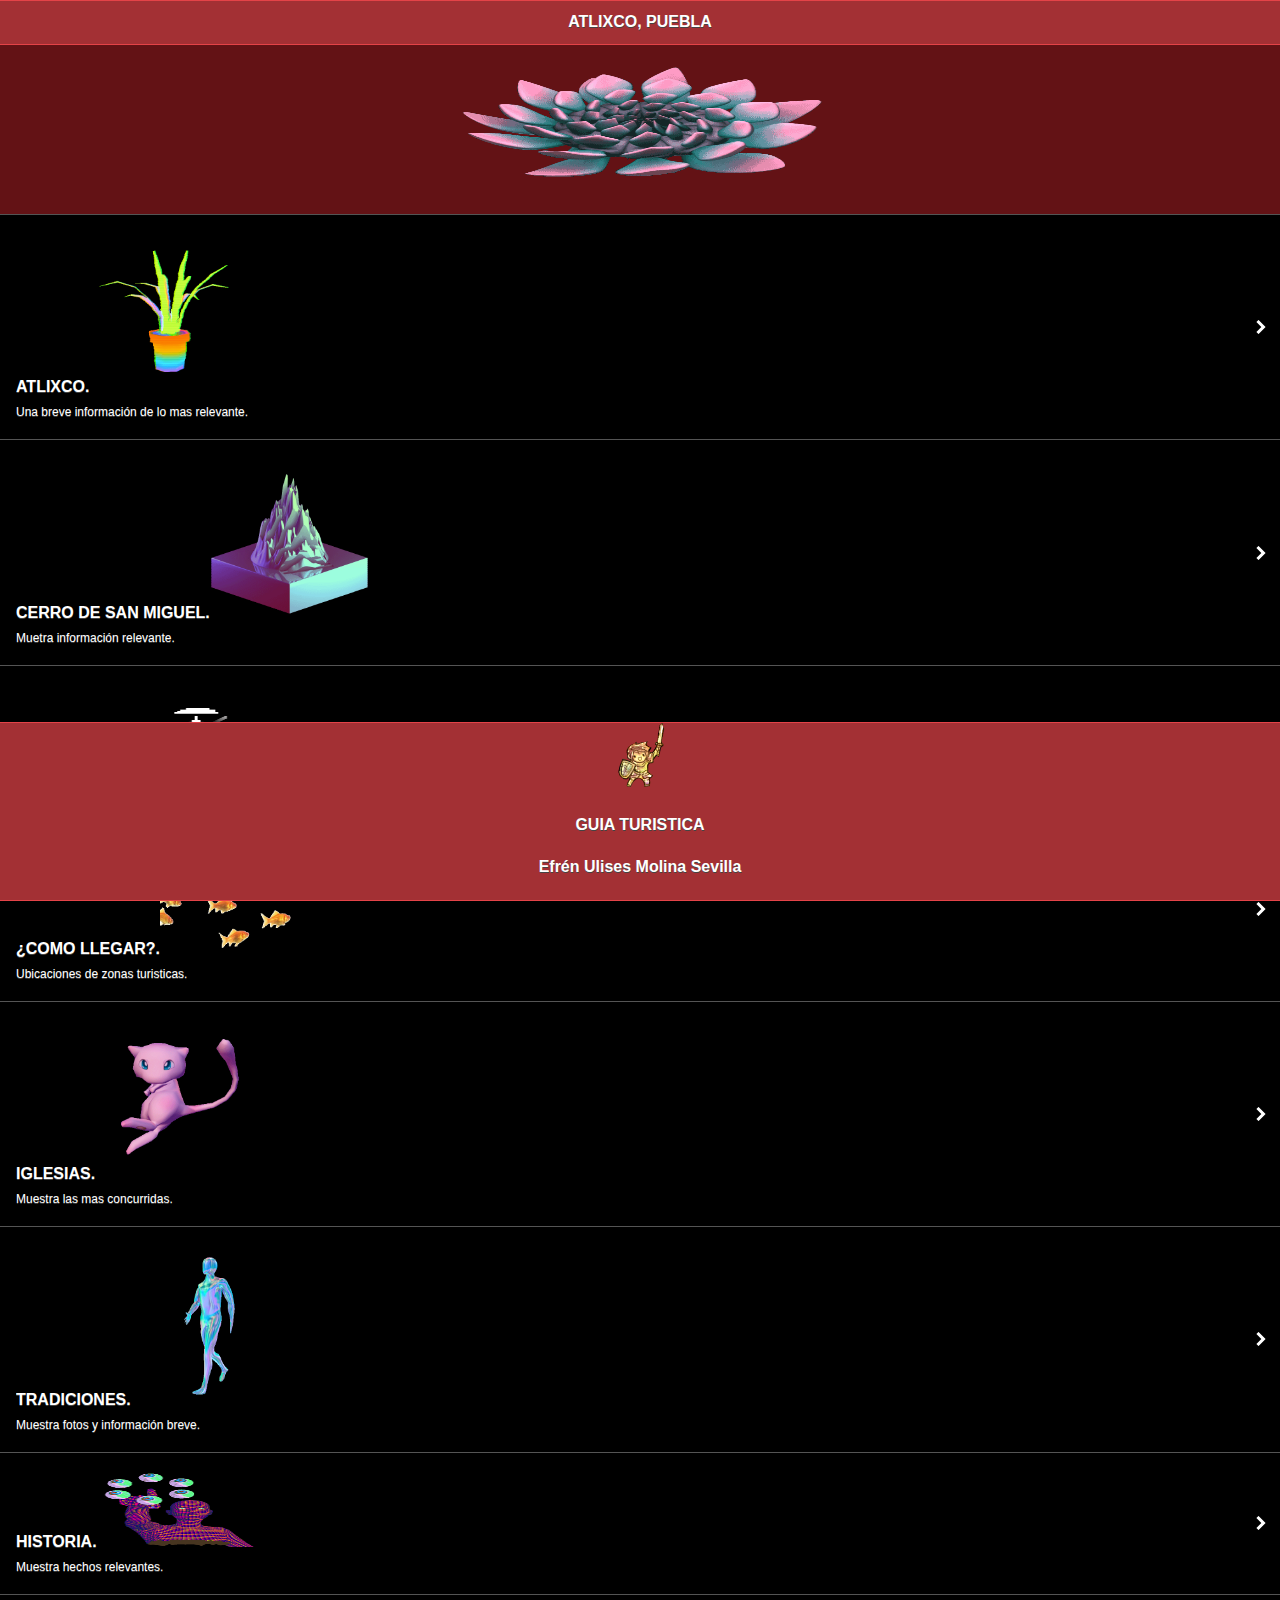
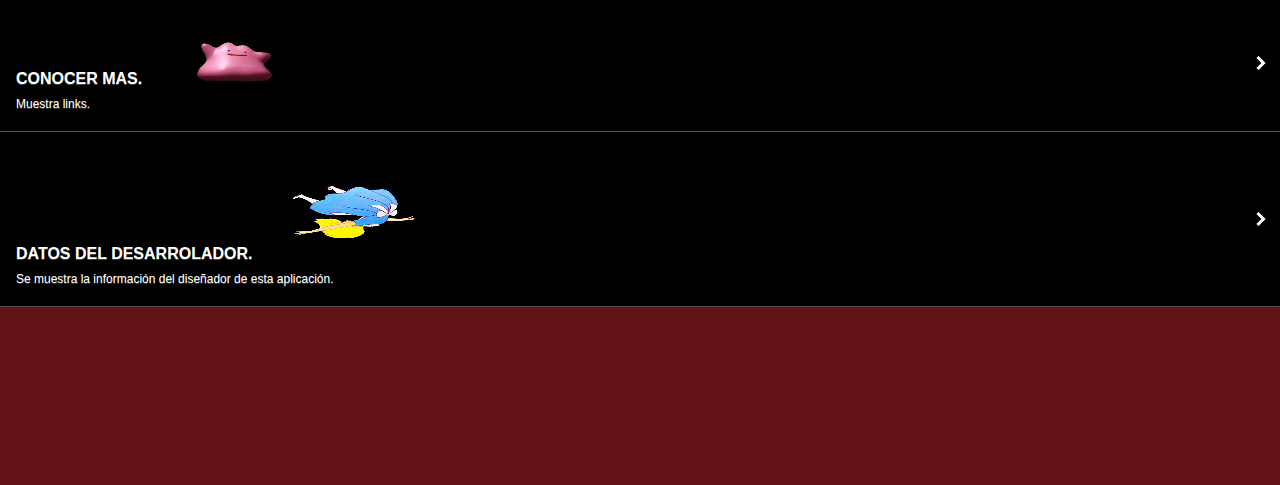
==== commit d7f7e7b6: "12" ====
--- a/index.html
+++ b/index.html
@@ -53,26 +53,26 @@
    <h1 align="center">ATLIXCO, PUEBLA</h1>
  </div>
 <div data-role="main" class="ui-content">
- <center><img src="imagenes/giphy (1).gif" width="22%" height="132"></center>
+ <center><img src="imagenes/giphy (1).gif" width="34%" height="131"></center>
 </div>
   <div>
      <ul data-role="listview" data-theme="a" class="ui-listview ui-group-theme-a">
       <li class="ui-first-child ui-last-child">
        <a href="#Pagina1" class="ui-btn ui-btn-icon-right ui-icon-carat-r">
          <h2>ATLIXCO.<img src="imagenes/tumblr_n5pejyQILb1qza1qzo1_500.gif" width="13%"></h2>
-           <p>Una breve informacion de lo mas relevante.</p>
+           <p>Una breve información de lo mas relevante.</p>
        </a>
        </li>
        <li class="ui-first-child ui-last-child">
        <a href="#Pagina2" class="ui-btn ui-btn-icon-right ui-icon-carat-r">
         <h2>CERRO DE SAN MIGUEL.<img src="imagenes/tumblr_mjy7cdo84g1qkjjfoo1_500.gif" width="13%"></h2>
-        <p>Muetra informacion relevante.</p>
+        <p>Muetra información relevante.</p>
        </a>
        </li>
       
        <li class="ui-first-child ui-last-child">
        <a href="#Pagina3" class="ui-btn ui-btn-icon-right ui-icon-carat-r">
-         <h2>LEYENDAS.<img src="imagenes/e5aa2451fd295761bba0d0cd79e78b9d.gif" width="13%"></h2>
+         <h2>LEYENDAS.<img src="imagenes/e5aa2451fd295761bba0d0cd79e78b9d.gif" width="15%" height="84"></h2>
          <p>Muestra las mas destacadas leyendas del municipio.</p>
        </a>
        </li>
@@ -91,12 +91,12 @@
        <li class="ui-first-child ui-last-child">
        <a href="#Pagina6" class="ui-btn ui-btn-icon-right ui-icon-carat-r">
          <h2>TRADICIONES.<img src="imagenes/4b31907957a0831149a544dd07fff0c4.gif" width="13%"></h2>
-           <p>Muestra fotos y informacion breve.</p>
+           <p>Muestra fotos y información breve.</p>
        </a>
        </li>
        <li class="ui-first-child ui-last-child">
        <a href="#Pagina7" class="ui-btn ui-btn-icon-right ui-icon-carat-r">
-         <h2>HISTORIA.<img src="imagenes/giphy.gif" width="13%" height="115"></h2>
+         <h2>HISTORIA.<img src="imagenes/giphy.gif" width="13%" height="76"></h2>
            <p>Muestra hechos relevantes.</p>
        </a>
        </li>
@@ -108,7 +108,7 @@
        </li>
        <li class="ui-first-child ui-last-child">
        <a href="#Pagina9" class="ui-btn ui-btn-icon-right ui-icon-carat-r">
-         <h2>DATOS DEL DESARROLADOR.<img src="imagenes/tumblr_mtfhcpqz6H1sn8q7mo1_400.gif" width="14%" height="108"></h2>
+         <h2>DATOS DEL DESARROLADOR.<img src="imagenes/tumblr_mtfhcpqz6H1sn8q7mo1_400.gif" width="19%" height="108"></h2>
            <p>Se muestra la información del diseñador de esta aplicación.</p>
        </a>
        </li>
@@ -197,10 +197,8 @@
  <div data-role="content" align="center">
  <div> 
  
-  <p align="center"><kbd>
-    
-    <p><kbd>También conocido como Popocatica (cerro que humea) o Macuilxochitpec (cerro de las cinco flores), es el lugar en donde se realiza la fiesta máxima de Atlixco que se lleva a cabo el último domingo de septiembre y para la que se reúnen los representantes de las once regiones culturales de Puebla. Pero aunque tu visita no coincida con la fecha, el lugar te ofrece una maravillosa vista panorámica y siempre puedes visitar la Capilla de </kbd><kbd>San Miguel.</kbd>
-    </p>
+  <p align="center"><kbd>También conocido como Popocatica (cerro que humea) o Macuilxochitpec (cerro de las cinco flores), es el lugar en donde se realiza la fiesta máxima de Atlixco que se lleva a cabo el último domingo de septiembre y para la que se reúnen los representantes de las once regiones culturales de Puebla. Pero aunque tu visita no coincida con la fecha, el lugar te ofrece una maravillosa vista panorámica y siempre puedes visitar la Capilla de </kbd><kbd>San Miguel.</kbd>
+    
     <p>
       <center>
         </center>      
@@ -208,7 +206,8 @@
       
       Se dice que Desde antiguo las familias atlixquenses subían al cerro a divertirse, llevaban comida, volaban papalotes, sobre todo durante el mes de septiembre muchos jóvenes ascendían al cerro a partir de las cinco de la mañana para entrar a la ermita y escuchar misa, alumbrados de teas y cantar durante una semana las mañanitas tradicionales al ángel que además es el abogado del diablo en la Corte Celestial.
       
-    El cerro ha sido testigo de toda la vida de Atlixco y sus habitantes. Es un cerro que encierra misterios, energías, guarda voces del tiempo, testigo de la transformación de la ciudad y su gente. Es un cerro que desde ahí cerca de 50 años se juntan las etnias de la región y del estado para bailarle a Quetzalcóatl y a Macuilxochitl en el Huey Atlixcáyotl, antiquísima fiesta de celebraciones mediante la música y el baile para dar de comer y agradar a los dioses antiguos y a los santos modernos que tienen como emblema de redención en Cristo. </kbd>  <kbd><a href="#" onMouseOut="MM_swapImgRestore()" onMouseOver="MM_swapImage('Image53','','imagenes/maxresdefault (1).jpg',1)"><img src="imagenes/DA1x4c7UAAAJOOj.jpg" width="80%" id="Image53"></a></kbd>     </div>
+    El cerro ha sido testigo de toda la vida de Atlixco y sus habitantes.</kbd>    
+    <p align="center"><kbd> Es un cerro que encierra misterios, energías, guarda voces del tiempo, testigo de la transformación de la ciudad y su gente. Es un cerro que desde ahí cerca de 50 años se juntan las etnias de la región y del estado para bailarle a Quetzalcóatl y a Macuilxochitl en el Huey Atlixcáyotl, antiquísima fiesta de celebraciones mediante la música y el baile para dar de comer y agradar a los dioses antiguos y a los santos modernos que tienen como emblema de </kbd>    <kbd>redención en Cristo. </kbd>  <kbd><a href="#" onMouseOut="MM_swapImgRestore()" onMouseOver="MM_swapImage('Image53','','imagenes/maxresdefault (1).jpg',1)"><img src="imagenes/DA1x4c7UAAAJOOj.jpg" width="80%" id="Image53"></a></kbd>                 </div>
 </div>
 <div data-role="footer" data-theme="a" data-position="fixed">
   <h4>GUIA TURISTICA ,EUMS</h4>
@@ -388,7 +387,7 @@
 <h1>HISTORIA</h1>
 </div>
 
-<div align="center">
+
 <!-- Start WOWSlider.com BODY section -->
 <div id="wowslider-container1">
 <div class="ws_images"><ul>
@@ -428,6 +427,7 @@
 <script type="text/javascript" src="engine1/wowslider.js"></script>
 <script type="text/javascript" src="engine1/script.js"></script>
 <!-- End WOWSlider.com BODY section -->
+<div align="center">
   <p><kbd>Hacia el año 1100 A.C. el valle de Atlixco se hallaba ocupado por pobladores de origen Teochichimeca, Chichimeca y Xicalancas que bajo el dominio de la gran Tenochtitlan, se asentaron primeramente al poniente del cerro de San Miguel, hoy Solares Grandes.
     
     Estos primeros pueblos fundaron así Quaquechollan (Águila que huye) y que tiempo después llamaron Acapetlahuacan, “Lugar de división del señorío”. Su posición geográfica hizo que fuera escenario de luchas entre los diversos grupos indígenas que estaban asentados en los alrededores.
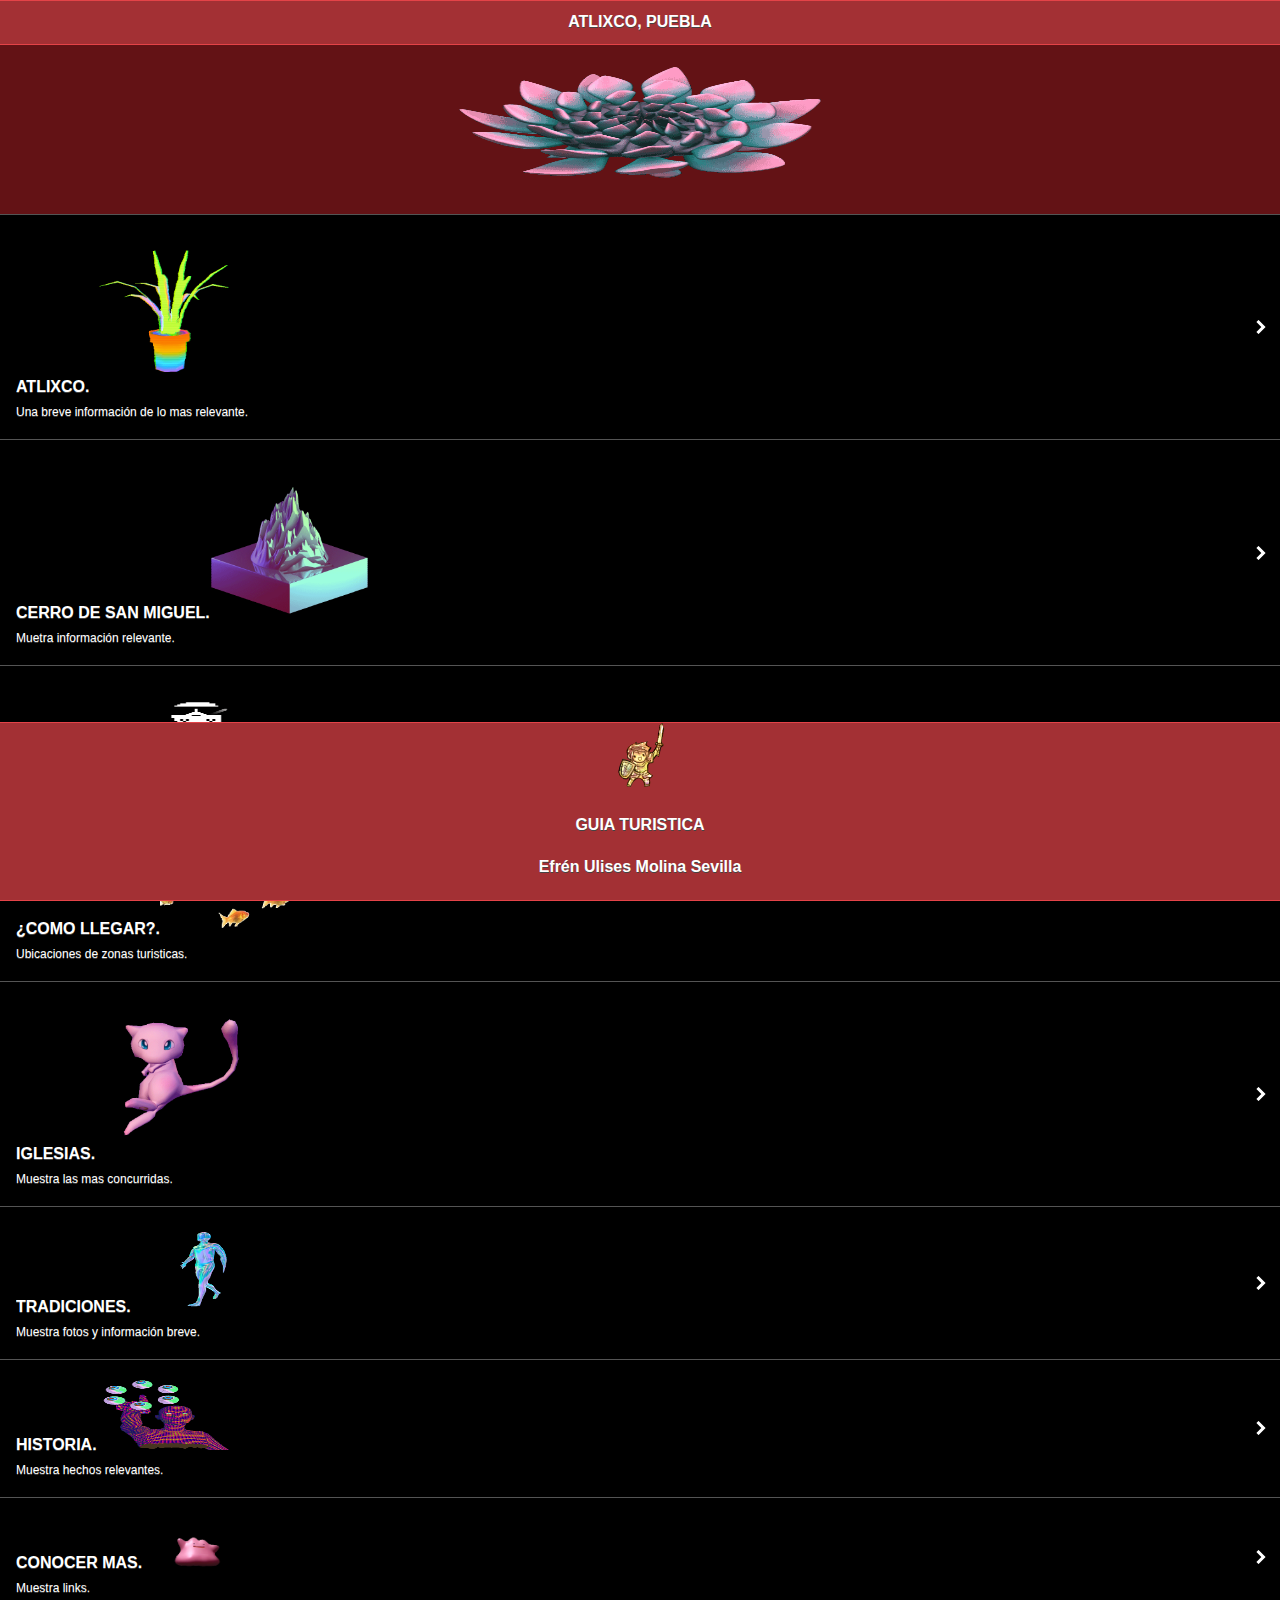
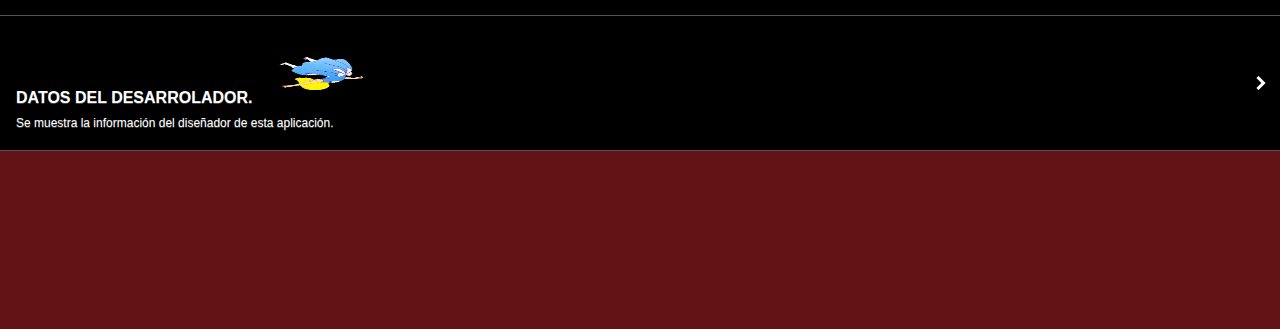
==== commit 5592e5a2: "13" ====
--- a/index.html
+++ b/index.html
@@ -3,7 +3,7 @@
 <head>
 <meta charset="utf-8">
 <title>APLICACIÓN DIEZ</title>
-
+<meta name="viewport" content="width=device-width, user-scalable=no, initial-scale=1.0, maximum-scale=1.0, minimum-scale=1.0">
 <!--grupo CSS-->
 <link rel="stylesheet" href="css/tema-app10.min.css"/>
 <link rel="stylesheet" href="css/jquery.mobile.icons-1.4.5.min.css"/>
@@ -44,6 +44,11 @@
    if ((x=MM_findObj(a[i]))!=null){document.MM_sr[j++]=x; if(!x.oSrc) x.oSrc=x.src; x.src=a[i+2];}
 }
 </script>
+
+<!-- Start WOWSlider.com HEAD section -->
+<link rel="stylesheet" type="text/css" href="engine2/style.css" />
+<script type="text/javascript" src="engine2/jquery.js"></script>
+<!-- End WOWSlider.com HEAD section -->
 </head>
 
 <body onLoad="MM_preloadImages('imagenes/descarga.jpg','imagenes/AP100505126621_0.jpg','imagenes/maxresdefault (1).jpg','imagenes/iglesia atlixco.jpg','imagenes/descarga (3).jpg','imagenes/descarga (5).jpg','imagenes/arton25142.jpg','imagenes/images.png')">
@@ -72,7 +77,7 @@
       
        <li class="ui-first-child ui-last-child">
        <a href="#Pagina3" class="ui-btn ui-btn-icon-right ui-icon-carat-r">
-         <h2>LEYENDAS.<img src="imagenes/e5aa2451fd295761bba0d0cd79e78b9d.gif" width="15%" height="84"></h2>
+         <h2>LEYENDAS.<img src="imagenes/e5aa2451fd295761bba0d0cd79e78b9d.gif" width="15%" height="64"></h2>
          <p>Muestra las mas destacadas leyendas del municipio.</p>
        </a>
        </li>
@@ -90,25 +95,25 @@
        </li>
        <li class="ui-first-child ui-last-child">
        <a href="#Pagina6" class="ui-btn ui-btn-icon-right ui-icon-carat-r">
-         <h2>TRADICIONES.<img src="imagenes/4b31907957a0831149a544dd07fff0c4.gif" width="13%"></h2>
+         <h2>TRADICIONES.<img src="imagenes/4b31907957a0831149a544dd07fff0c4.gif" width="12%" height="86"></h2>
            <p>Muestra fotos y información breve.</p>
        </a>
        </li>
        <li class="ui-first-child ui-last-child">
        <a href="#Pagina7" class="ui-btn ui-btn-icon-right ui-icon-carat-r">
-         <h2>HISTORIA.<img src="imagenes/giphy.gif" width="13%" height="76"></h2>
+         <h2>HISTORIA.<img src="imagenes/giphy.gif" width="11%" height="72"></h2>
            <p>Muestra hechos relevantes.</p>
        </a>
        </li>
        <li class="ui-first-child ui-last-child">
        <a href="#Pagina8" class="ui-btn ui-btn-icon-right ui-icon-carat-r">
-         <h2>CONOCER MAS.<img src="imagenes/tumblr_n7lj2uoEVm1sfvh8co1_500.gif" width="15%" height="71"></h2>
+         <h2>CONOCER MAS.<img src="imagenes/tumblr_n7lj2uoEVm1sfvh8co1_500.gif" width="9%" height="52"></h2>
            <p>Muestra links.</p>
        </a>
        </li>
        <li class="ui-first-child ui-last-child">
        <a href="#Pagina9" class="ui-btn ui-btn-icon-right ui-icon-carat-r">
-         <h2>DATOS DEL DESARROLADOR.<img src="imagenes/tumblr_mtfhcpqz6H1sn8q7mo1_400.gif" width="19%" height="108"></h2>
+         <h2>DATOS DEL DESARROLADOR.<img src="imagenes/tumblr_mtfhcpqz6H1sn8q7mo1_400.gif" width="13%" height="68"></h2>
            <p>Se muestra la información del diseñador de esta aplicación.</p>
        </a>
        </li>
@@ -234,7 +239,7 @@
     
     <div data-role="content" align="center">
     <div data-role="collapsible" data-content-theme="false">
-   <h1>¡Las brujas de Atlixco!</h1>
+   <h1>¡LAS BRUJAS DE ATLIXCO!</h1>
      <div>
      </div>
       <div> <kbd>Desde el barrio de San Juan de Dios, instalado en los pies del cerro de San Miguel y a cinco cuadras del zócalo de la ciudad, es posible observar a la bruja. “Ellas viven el cerro de San Miguel y varios ya fueron testigos por las noches de las bolas de fuego provenientes de ese lugar”.
@@ -389,44 +394,42 @@
 
 
 <!-- Start WOWSlider.com BODY section -->
-<div id="wowslider-container1">
+<div id="wowslider-container2">
 <div class="ws_images"><ul>
-		<li><img src="data1/images/atlixco.jpg" alt="atlixco" title="atlixco" id="wows1_0"/></li>
-		<li><img src="data1/images/atlixco_10.jpg" alt="atlixco_10" title="atlixco_10" id="wows1_1"/></li>
-		<li><img src="data1/images/atlixco_portada3.jpg" alt="ATLIXCO_PORTADA3" title="ATLIXCO_PORTADA3" id="wows1_2"/></li>
-		<li><img src="data1/images/descarga_1.jpg" alt="descarga (1)" title="descarga (1)" id="wows1_3"/></li>
-		<li><img src="data1/images/descarga_2.jpg" alt="descarga (2)" title="descarga (2)" id="wows1_4"/></li>
-		<li><img src="data1/images/descarga_3.jpg" alt="descarga (3)" title="descarga (3)" id="wows1_5"/></li>
-		<li><img src="data1/images/descarga_4.jpg" alt="descarga (4)" title="descarga (4)" id="wows1_6"/></li>
-		<li><img src="data1/images/descarga_5.jpg" alt="descarga (5)" title="descarga (5)" id="wows1_7"/></li>
-		<li><img src="data1/images/descarga_6.jpg" alt="descarga (6)" title="descarga (6)" id="wows1_8"/></li>
-		<li><img src="data1/images/descarga_7.jpg" alt="descarga (7)" title="descarga (7)" id="wows1_9"/></li>
-		<li><img src="data1/images/descarga_8.jpg" alt="descarga (8)" title="descarga (8)" id="wows1_10"/></li>
-		<li><img src="data1/images/descarga.jpg" alt="descarga" title="descarga" id="wows1_11"/></li>
-		<li><a href="http://wowslider.com"><img src="data1/images/mapacentrodeatlixco.jpg" alt="wowslider" title="Mapa-Centro-de-Atlixco" id="wows1_12"/></a></li>
-		<li><img src="data1/images/maxresdefault.jpg" alt="maxresdefault" title="maxresdefault" id="wows1_13"/></li>
+		<li><img src="data2/images/arton25142.jpg" alt="arton25142" title="arton25142" id="wows2_0"/></li>
+		<li><img src="data2/images/atlixco.jpg" alt="atlixco" title="atlixco" id="wows2_1"/></li>
+		<li><img src="data2/images/atlixco_10.jpg" alt="atlixco_10" title="atlixco_10" id="wows2_2"/></li>
+		<li><img src="data2/images/atlixco_portada3.jpg" alt="ATLIXCO_PORTADA3" title="ATLIXCO_PORTADA3" id="wows2_3"/></li>
+		<li><img src="data2/images/descarga_8.jpg" alt="descarga (8)" title="descarga (8)" id="wows2_4"/></li>
+		<li><img src="data2/images/descarga_9.jpg" alt="descarga (9)" title="descarga (9)" id="wows2_5"/></li>
+		<li><img src="data2/images/descarga.jpg" alt="descarga" title="descarga" id="wows2_6"/></li>
+		<li><img src="data2/images/igle1.jpg" alt="igle1" title="igle1" id="wows2_7"/></li>
+		<li><img src="data2/images/igle3.jpg" alt="igle3" title="igle3" id="wows2_8"/></li>
+		<li><img src="data2/images/iglesia_atlixco.jpg" alt="iglesia atlixco" title="iglesia atlixco" id="wows2_9"/></li>
+		<li><a href="http://wowslider.com/vi"><img src="data2/images/images_1.jpg" alt="bootstrap carousel" title="images (1)" id="wows2_10"/></a></li>
+		<li><img src="data2/images/maxresdefault_1.jpg" alt="maxresdefault (1)" title="maxresdefault (1)" id="wows2_11"/></li>
 	</ul></div>
 	<div class="ws_bullets"><div>
-		<a href="#" title="atlixco"><span><img src="data1/tooltips/atlixco.jpg" alt="atlixco"/>1</span></a>
-		<a href="#" title="atlixco_10"><span><img src="data1/tooltips/atlixco_10.jpg" alt="atlixco_10"/>2</span></a>
-		<a href="#" title="ATLIXCO_PORTADA3"><span><img src="data1/tooltips/atlixco_portada3.jpg" alt="ATLIXCO_PORTADA3"/>3</span></a>
-		<a href="#" title="descarga (1)"><span><img src="data1/tooltips/descarga_1.jpg" alt="descarga (1)"/>4</span></a>
-		<a href="#" title="descarga (2)"><span><img src="data1/tooltips/descarga_2.jpg" alt="descarga (2)"/>5</span></a>
-		<a href="#" title="descarga (3)"><span><img src="data1/tooltips/descarga_3.jpg" alt="descarga (3)"/>6</span></a>
-		<a href="#" title="descarga (4)"><span><img src="data1/tooltips/descarga_4.jpg" alt="descarga (4)"/>7</span></a>
-		<a href="#" title="descarga (5)"><span><img src="data1/tooltips/descarga_5.jpg" alt="descarga (5)"/>8</span></a>
-		<a href="#" title="descarga (6)"><span><img src="data1/tooltips/descarga_6.jpg" alt="descarga (6)"/>9</span></a>
-		<a href="#" title="descarga (7)"><span><img src="data1/tooltips/descarga_7.jpg" alt="descarga (7)"/>10</span></a>
-		<a href="#" title="descarga (8)"><span><img src="data1/tooltips/descarga_8.jpg" alt="descarga (8)"/>11</span></a>
-		<a href="#" title="descarga"><span><img src="data1/tooltips/descarga.jpg" alt="descarga"/>12</span></a>
-		<a href="#" title="Mapa-Centro-de-Atlixco"><span><img src="data1/tooltips/mapacentrodeatlixco.jpg" alt="Mapa-Centro-de-Atlixco"/>13</span></a>
-		<a href="#" title="maxresdefault"><span><img src="data1/tooltips/maxresdefault.jpg" alt="maxresdefault"/>14</span></a>
-	</div></div><div class="ws_script" style="position:absolute;left:-99%"><a href="http://wowslider.net">jquery carousel</a> by WOWSlider.com v8.7</div>
+		<a href="#" title="arton25142"><span><img src="data2/tooltips/arton25142.jpg" alt="arton25142"/>1</span></a>
+		<a href="#" title="atlixco"><span><img src="data2/tooltips/atlixco.jpg" alt="atlixco"/>2</span></a>
+		<a href="#" title="atlixco_10"><span><img src="data2/tooltips/atlixco_10.jpg" alt="atlixco_10"/>3</span></a>
+		<a href="#" title="ATLIXCO_PORTADA3"><span><img src="data2/tooltips/atlixco_portada3.jpg" alt="ATLIXCO_PORTADA3"/>4</span></a>
+		<a href="#" title="descarga (8)"><span><img src="data2/tooltips/descarga_8.jpg" alt="descarga (8)"/>5</span></a>
+		<a href="#" title="descarga (9)"><span><img src="data2/tooltips/descarga_9.jpg" alt="descarga (9)"/>6</span></a>
+		<a href="#" title="descarga"><span><img src="data2/tooltips/descarga.jpg" alt="descarga"/>7</span></a>
+		<a href="#" title="igle1"><span><img src="data2/tooltips/igle1.jpg" alt="igle1"/>8</span></a>
+		<a href="#" title="igle3"><span><img src="data2/tooltips/igle3.jpg" alt="igle3"/>9</span></a>
+		<a href="#" title="iglesia atlixco"><span><img src="data2/tooltips/iglesia_atlixco.jpg" alt="iglesia atlixco"/>10</span></a>
+		<a href="#" title="images (1)"><span><img src="data2/tooltips/images_1.jpg" alt="images (1)"/>11</span></a>
+		<a href="#" title="maxresdefault (1)"><span><img src="data2/tooltips/maxresdefault_1.jpg" alt="maxresdefault (1)"/>12</span></a>
+	</div></div><div class="ws_script" style="position:absolute;left:-99%"><a href="http://wowslider.com">http://wowslider.com/</a> by WOWSlider.com v8.7</div>
 <div class="ws_shadow"></div>
 </div>	
-<script type="text/javascript" src="engine1/wowslider.js"></script>
-<script type="text/javascript" src="engine1/script.js"></script>
+<script type="text/javascript" src="engine2/wowslider.js"></script>
+<script type="text/javascript" src="engine2/script.js"></script>
 <!-- End WOWSlider.com BODY section -->
+
+
 <div align="center">
   <p><kbd>Hacia el año 1100 A.C. el valle de Atlixco se hallaba ocupado por pobladores de origen Teochichimeca, Chichimeca y Xicalancas que bajo el dominio de la gran Tenochtitlan, se asentaron primeramente al poniente del cerro de San Miguel, hoy Solares Grandes.
     
--- a/engine2/style.css
+++ b/engine2/style.css
@@ -0,0 +1,389 @@
+/*
+ *	generated by WOW Slider 8.7
+ *	template Contour
+ */
+@import url(https://fonts.googleapis.com/css?family=Archivo+Narrow&subset=latin,latin-ext);
+#wowslider-container2 { 
+	display: table;
+	zoom: 1; 
+	position: relative;
+	width: 100%;
+	max-width: 640px;
+	max-height:360px;
+	margin:0px auto 0px;
+	z-index:90;
+	text-align:left; /* reset align=center */
+	font-size: 10px;
+	text-shadow: none; /* fix some user styles */
+
+	/* reset box-sizing (to boostrap friendly) */
+	-webkit-box-sizing: content-box;
+	-moz-box-sizing: content-box;
+	box-sizing: content-box; 
+}
+* html #wowslider-container2{ width:640px }
+#wowslider-container2 .ws_images ul{
+	position:relative;
+	width: 10000%; 
+	height:100%;
+	left:0;
+	list-style:none;
+	margin:0;
+	padding:0;
+	border-spacing:0;
+	overflow: visible;
+	/*table-layout:fixed;*/
+}
+#wowslider-container2 .ws_images ul li{
+	position: relative;
+	width:1%;
+	height:100%;
+	line-height:0; /*opera*/
+	overflow: hidden;
+	float:left;
+	/*font-size:0;*/
+	padding:0 0 0 0 !important;
+	margin:0 0 0 0 !important;
+}
+
+#wowslider-container2 .ws_images{
+	position: relative;
+	left:0;
+	top:0;
+	height:100%;
+	max-height:360px;
+	max-width: 640px;
+	vertical-align: top;
+	border:none;
+	overflow: hidden;
+}
+#wowslider-container2 .ws_images ul a{
+	width:100%;
+	height:100%;
+	max-height:360px;
+	display:block;
+	color:transparent;
+}
+#wowslider-container2 img{
+	max-width: none !important;
+}
+#wowslider-container2 .ws_images .ws_list img,
+#wowslider-container2 .ws_images > div > img{
+	width:100%;
+	border:none 0;
+	max-width: none;
+	padding:0;
+	margin:0;
+}
+#wowslider-container2 .ws_images > div > img {
+	max-height:360px;
+}
+
+#wowslider-container2 .ws_images iframe {
+	position: absolute;
+	z-index: -1;
+}
+
+#wowslider-container2 .ws-title > div {
+	display: inline-block !important;
+}
+
+#wowslider-container2 a{ 
+	text-decoration: none; 
+	outline: none; 
+	border: none; 
+}
+
+#wowslider-container2  .ws_bullets { 
+	float: left;
+	position:absolute;
+	z-index:70;
+}
+#wowslider-container2  .ws_bullets div{
+	position:relative;
+	float:left;
+	font-size: 0px;
+}
+/* compatibility with Joomla styles */
+#wowslider-container2  .ws_bullets a {
+	line-height: 0;
+}
+
+#wowslider-container2  .ws_script{
+	display:none;
+}
+#wowslider-container2 sound, 
+#wowslider-container2 object{
+	position:absolute;
+}
+
+/* prevent some of users reset styles */
+#wowslider-container2 .ws_effect {
+	position: static;
+	width: 100%;
+	height: 100%;
+}
+
+#wowslider-container2 .ws_photoItem {
+	border: 2em solid #fff;
+	margin-left: -2em;
+	margin-top: -2em;
+}
+#wowslider-container2 .ws_cube_side {
+	background: #A6A5A9;
+}
+
+
+#wowslider-container2.ws_gestures {
+	cursor: -webkit-grab;
+	cursor: -moz-grab;
+	cursor: url("[data-uri]"), move;
+}
+#wowslider-container2.ws_gestures.ws_grabbing {
+	cursor: -webkit-grabbing;
+	cursor: -moz-grabbing;
+	cursor: url("[data-uri]"), move;
+}
+
+/* hide controls when video start play */
+#wowslider-container2.ws_video_playing .ws_bullets,
+#wowslider-container2.ws_video_playing .ws_fullscreen,
+#wowslider-container2.ws_video_playing .ws_next,
+#wowslider-container2.ws_video_playing .ws_prev {
+	display: none;
+}
+
+
+/* youtube/vimeo buttons */
+#wowslider-container2 .ws_video_btn {
+	position: absolute;
+	display: none;
+	cursor: pointer;
+	top: 0;
+	left: 0;
+	width: 100%;
+	height: 100%;
+	z-index: 55;
+}
+#wowslider-container2 .ws_video_btn.ws_youtube,
+#wowslider-container2 .ws_video_btn.ws_vimeo {
+	display: block;
+}
+#wowslider-container2 .ws_video_btn div {
+	position: absolute;
+	background-image: url(./playvideo.png);
+	background-size: 200%;
+	top: 50%;
+	left: 50%;
+	width: 7em;
+	height: 5em;
+	margin-left: -3.5em;
+	margin-top: -2.5em;
+}
+#wowslider-container2 .ws_video_btn.ws_youtube div {
+	background-position: 0 0;
+}
+#wowslider-container2 .ws_video_btn.ws_youtube:hover div {
+	background-position: 100% 0;
+}
+#wowslider-container2 .ws_video_btn.ws_vimeo div {
+	background-position: 0 100%;
+}
+#wowslider-container2 .ws_video_btn.ws_vimeo:hover div {
+	background-position: 100% 100%;
+}
+
+#wowslider-container2 .ws_playpause.ws_hide {
+	display: none !important;
+}
+#wowslider-container2  .ws_bullets { 
+	padding: 5px; 
+}
+#wowslider-container2 .ws_bullets a { 
+	width: 14px;
+	height: 15px;
+	background-image: url(./bullet.png);
+	float: left; 
+	text-indent: -4000px; 
+	position:relative;
+	margin-left:5px;
+	color:transparent;
+	background-size: 100%;
+}
+#wowslider-container2 .ws_bullets a:hover, #wowslider-container2 .ws_bullets a.ws_selbull{
+	background-position: 0 100%;
+}
+#wowslider-container2 a.ws_next, #wowslider-container2 a.ws_prev {
+	position:absolute;
+	top:50%;
+	margin-top:-2.2em;
+	z-index:60;
+	width: 7.0em;	
+	height: 4.5em;
+	background-image: url(./arrows.png);
+	background-size: 200%;
+}
+#wowslider-container2 a.ws_next{
+	background-position: 100% 0; 
+	right:10px;
+}
+#wowslider-container2 a.ws_prev {
+	background-position: 0 0;
+	left:10px;
+}
+#wowslider-container1 a.ws_next:hover{
+	background-position: 100% 100%;
+}
+#wowslider-container1 a.ws_prev:hover {
+	background-position: 0 100%; 
+}
+
+/*playpause*/
+#wowslider-container2 .ws_playpause {
+    width: 7.0em;
+    height: 4.5em;
+    position: absolute;
+    top: 50%;
+    left: 50%;
+    margin-left: -3.5em;
+    margin-top: -2.2em;
+    z-index: 59;
+	background-size: 100%;
+}
+
+#wowslider-container2 .ws_pause {
+    background-image: url(./pause.png);
+}
+
+#wowslider-container2 .ws_play {
+    background-image: url(./play.png);
+}
+
+#wowslider-container2 .ws_pause,
+#wowslider-container2 .ws_play,
+#wowslider-container2 a.ws_next,
+#wowslider-container2 a.ws_prev {
+	-webkit-transition: opacity .3s ease;
+	-moz-transition: opacity .3s ease;
+	-ms-transition: opacity .3s ease;
+	-o-transition: opacity .3s ease;
+	transition: opacity .3s ease;
+}
+
+#wowslider-container2 .ws_pause:hover, #wowslider-container1 .ws_play:hover {
+    background-position: 100% 100% !important;
+}/* bottom centert */
+#wowslider-container2  .ws_bullets {
+    bottom: 0px;
+	left: 50%;
+}
+#wowslider-container2  .ws_bullets div{
+	left:-50%;
+}
+
+#wowslider-container2 .ws-title{
+	position:absolute;
+	display:block;
+	font: 0em 'Archivo Narrow', Arial, Helvetica, sans-serif;
+	bottom: 1.5em;
+	left: 0.5em;
+	margin-right:1em;
+	color:#444444;	
+	z-index: 50;
+	font-weight:bold;
+	line-height: 1em;
+	text-transform: uppercase;
+}
+#wowslider-container2 .ws-title div,#wowslider-container2 .ws-title span{
+	display:inline-block;
+	background: none;
+	padding:0.4em;
+	border:3px solid #444444;
+	border-radius:3px;
+	-moz-border-radius:3px;
+	-webkit-border-radius:3px;
+}
+#wowslider-container2 .ws-title div{
+	display:block;
+	margin-top:0.3em;
+	font-size: 0.696em;
+	line-height: 1.3em;	
+}
+
+#wowslider-container2 .ws-title:hover span{
+	color: #ffffff;
+	background-color:#66bcb6;
+	border:3px solid #66bcb6;
+}
+#wowslider-container2 .ws-title:hover div{
+	color: #ffffff;
+	background-color:#66bcb6;
+	border:3px solid #66bcb6;
+}  #wowslider-container2 .ws_images > ul{
+	animation: wsBasic 48s infinite;
+	-moz-animation: wsBasic 48s infinite;
+	-webkit-animation: wsBasic 48s infinite;
+}
+@keyframes wsBasic{0%{left:-0%} 4.17%{left:-0%} 8.33%{left:-100%} 12.5%{left:-100%} 16.67%{left:-200%} 20.83%{left:-200%} 25%{left:-300%} 29.17%{left:-300%} 33.33%{left:-400%} 37.5%{left:-400%} 41.67%{left:-500%} 45.83%{left:-500%} 50%{left:-600%} 54.17%{left:-600%} 58.33%{left:-700%} 62.5%{left:-700%} 66.67%{left:-800%} 70.83%{left:-800%} 75%{left:-900%} 79.17%{left:-900%} 83.33%{left:-1000%} 87.5%{left:-1000%} 91.67%{left:-1100%} 95.83%{left:-1100%} }
+@-moz-keyframes wsBasic{0%{left:-0%} 4.17%{left:-0%} 8.33%{left:-100%} 12.5%{left:-100%} 16.67%{left:-200%} 20.83%{left:-200%} 25%{left:-300%} 29.17%{left:-300%} 33.33%{left:-400%} 37.5%{left:-400%} 41.67%{left:-500%} 45.83%{left:-500%} 50%{left:-600%} 54.17%{left:-600%} 58.33%{left:-700%} 62.5%{left:-700%} 66.67%{left:-800%} 70.83%{left:-800%} 75%{left:-900%} 79.17%{left:-900%} 83.33%{left:-1000%} 87.5%{left:-1000%} 91.67%{left:-1100%} 95.83%{left:-1100%} }
+@-webkit-keyframes wsBasic{0%{left:-0%} 4.17%{left:-0%} 8.33%{left:-100%} 12.5%{left:-100%} 16.67%{left:-200%} 20.83%{left:-200%} 25%{left:-300%} 29.17%{left:-300%} 33.33%{left:-400%} 37.5%{left:-400%} 41.67%{left:-500%} 45.83%{left:-500%} 50%{left:-600%} 54.17%{left:-600%} 58.33%{left:-700%} 62.5%{left:-700%} 66.67%{left:-800%} 70.83%{left:-800%} 75%{left:-900%} 79.17%{left:-900%} 83.33%{left:-1000%} 87.5%{left:-1000%} 91.67%{left:-1100%} 95.83%{left:-1100%} }
+
+#wowslider-container2 .ws_bullets  a img{
+	text-indent:0;
+	display:block;
+	bottom:20px;
+	left:-43px;
+	visibility:hidden;
+	position:absolute;
+    border: 3px solid #66bcb6;
+	max-width:none;
+}
+#wowslider-container2 .ws_bullets a:hover img{
+	visibility:visible;
+}
+
+#wowslider-container2 .ws_bulframe div div{
+	height:48px;
+	overflow:visible;
+	position:relative;
+}
+#wowslider-container2 .ws_bulframe div {
+	left:0;
+	overflow:hidden;
+	position:relative;
+	width:85px;
+	background-color:#66bcb6;
+}
+#wowslider-container2  .ws_bullets .ws_bulframe{
+	display:none;
+	bottom:20px;
+	overflow:visible;
+	position:absolute;
+	cursor:pointer;
+    border: 3px solid #66bcb6;
+}
+#wowslider-container2 .ws_bulframe span{
+	display:block;
+	position:absolute;
+	bottom:-9px;
+	margin-left:-1px;
+	left:43px;
+	background:url(./triangle.png);
+	width:11px;
+	height:6px;
+}#wowslider-container2 .ws_bulframe div div{
+	height: auto;
+}
+
+@media all and (max-width:760px) {
+	#wowslider-container2 .ws_fullscreen {
+		display: block;
+	}
+}
+@media all and (max-width:400px){
+	#wowslider-container2 .ws_controls,
+	#wowslider-container2 .ws_bullets,
+	#wowslider-container2 .ws_thumbs{
+		display: none
+	}
+}